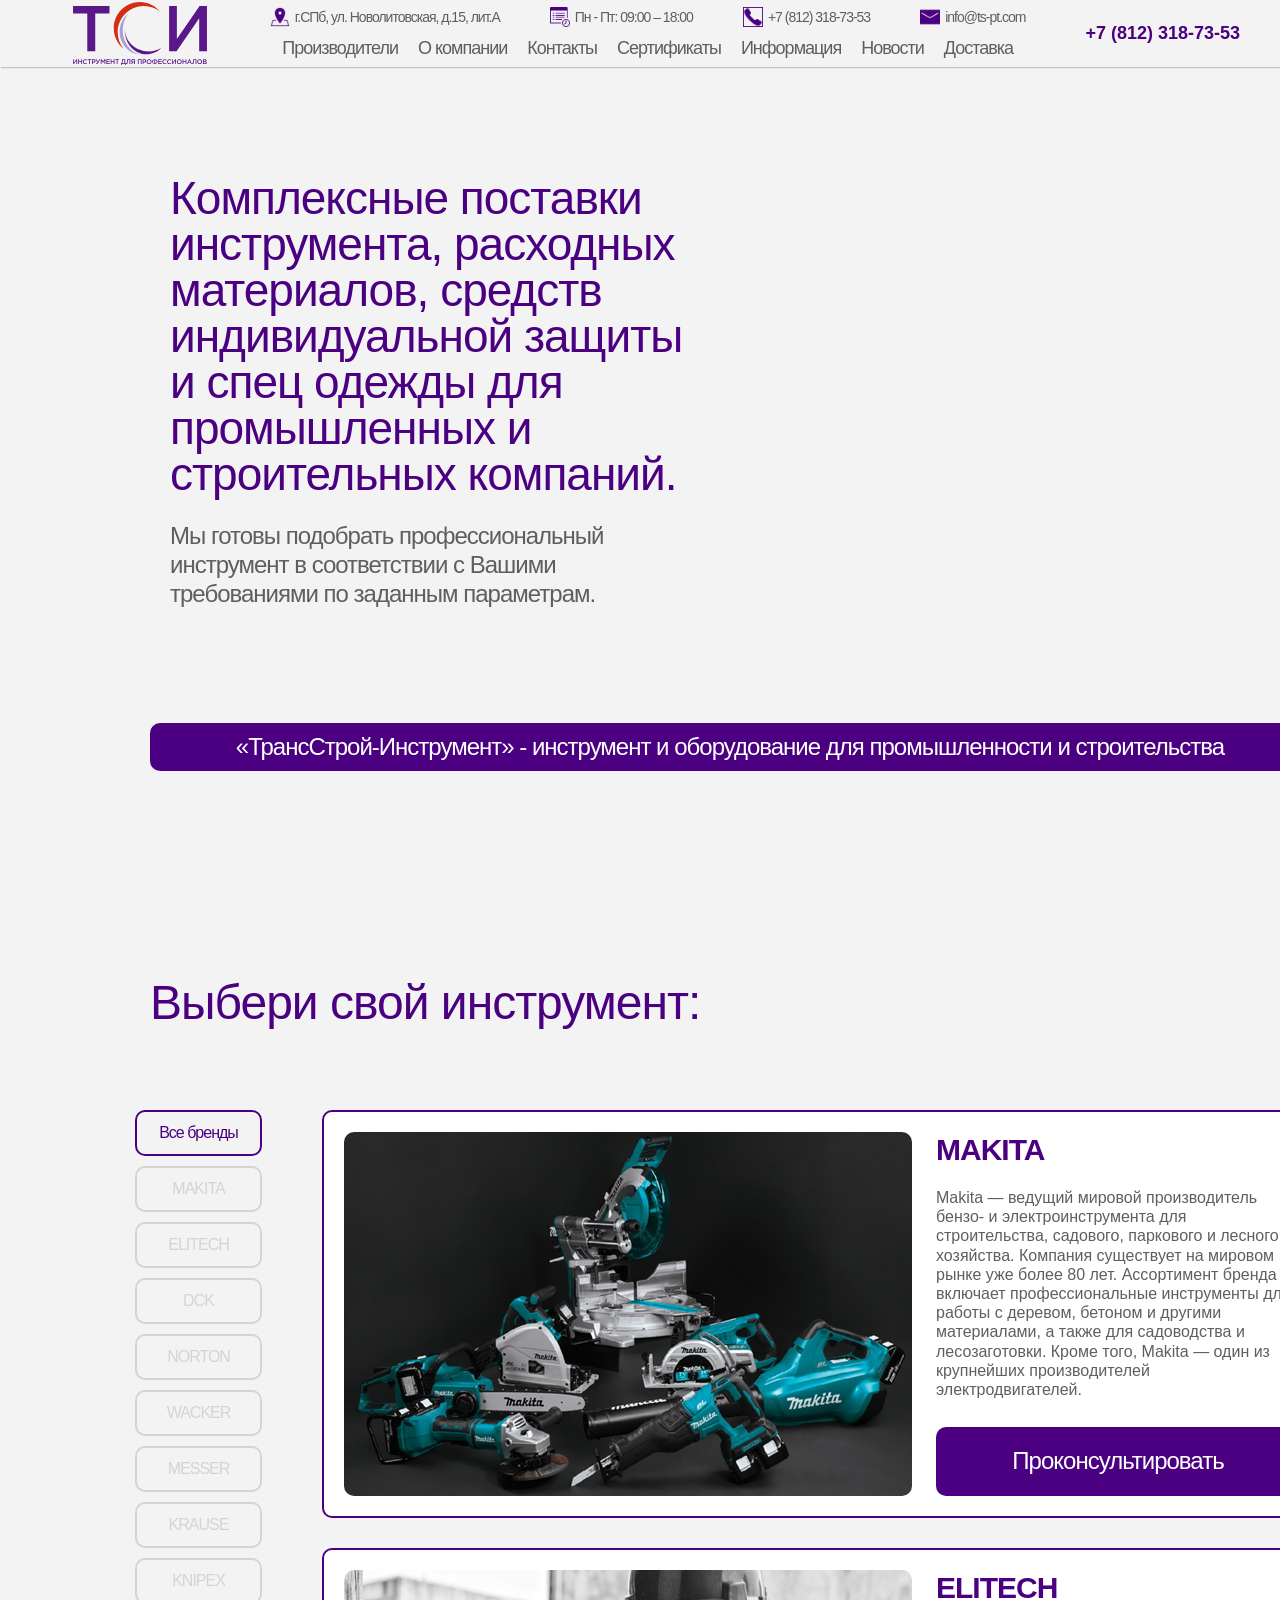
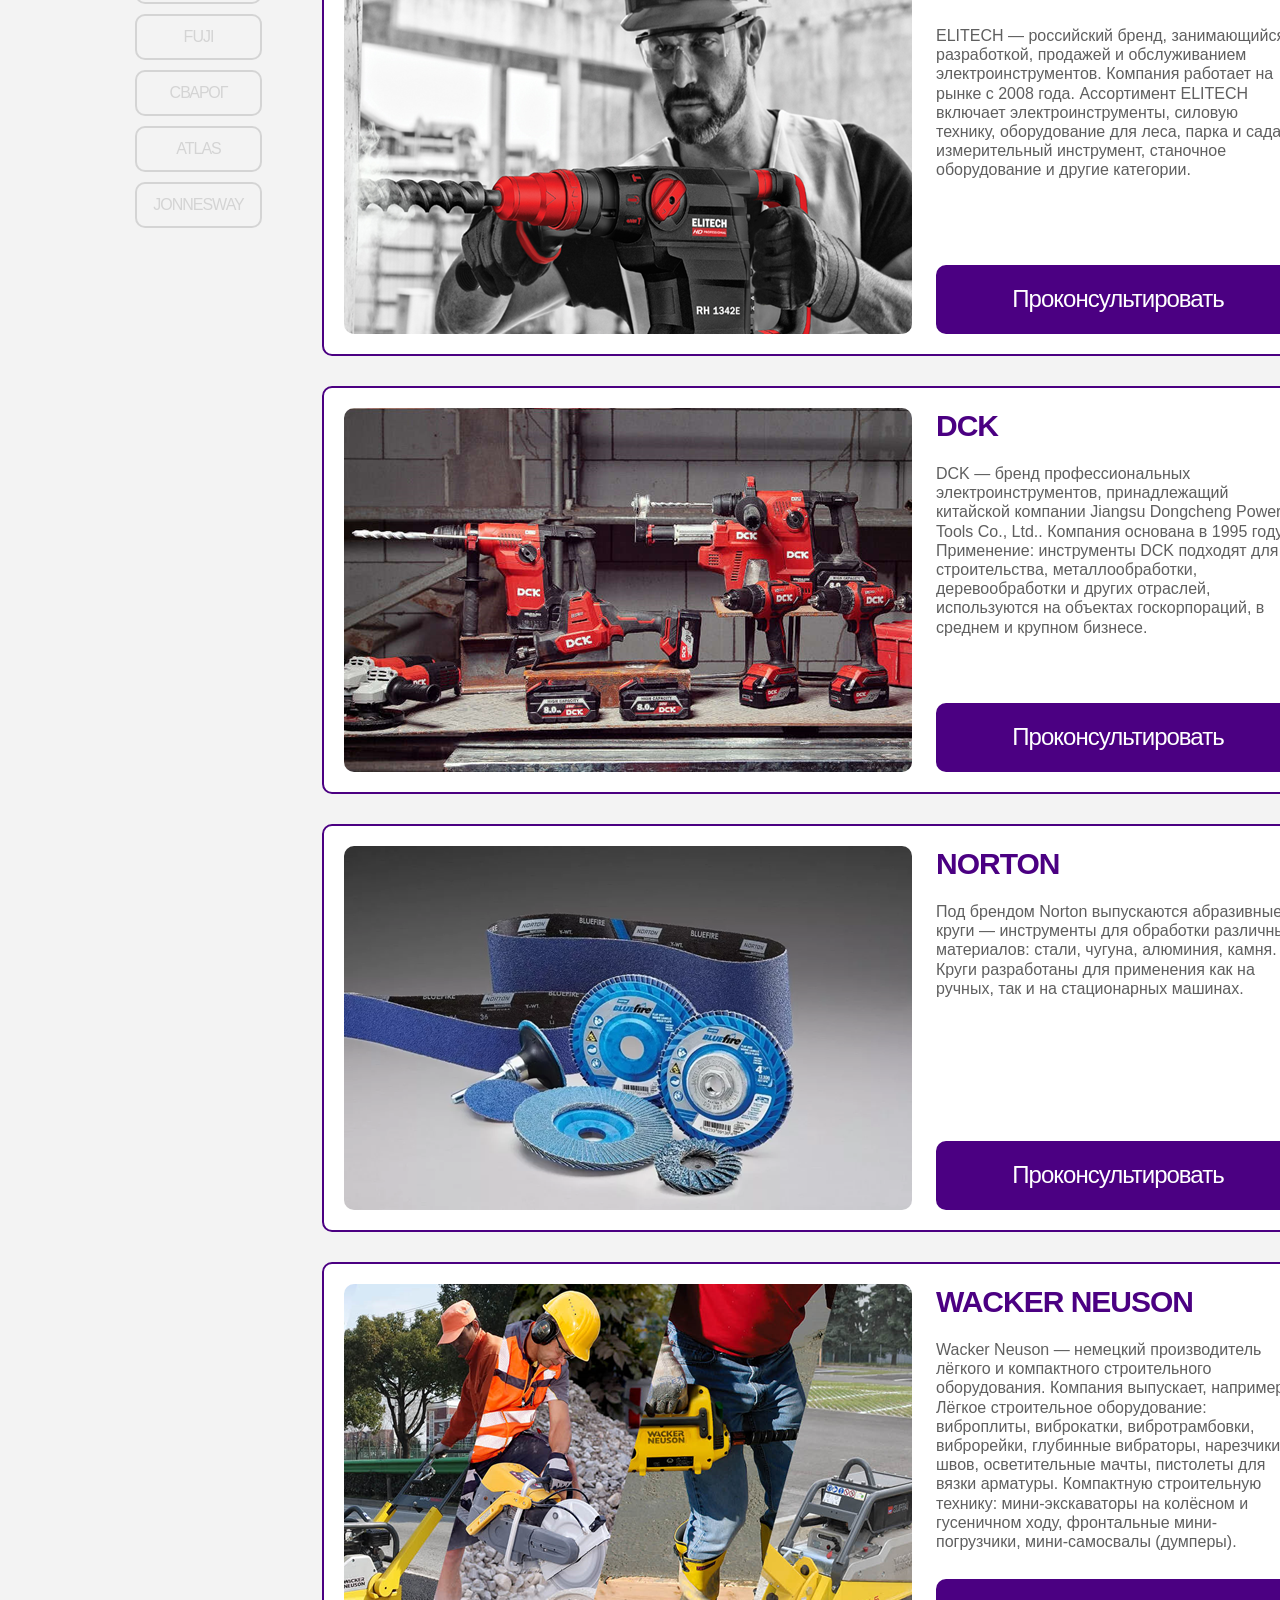
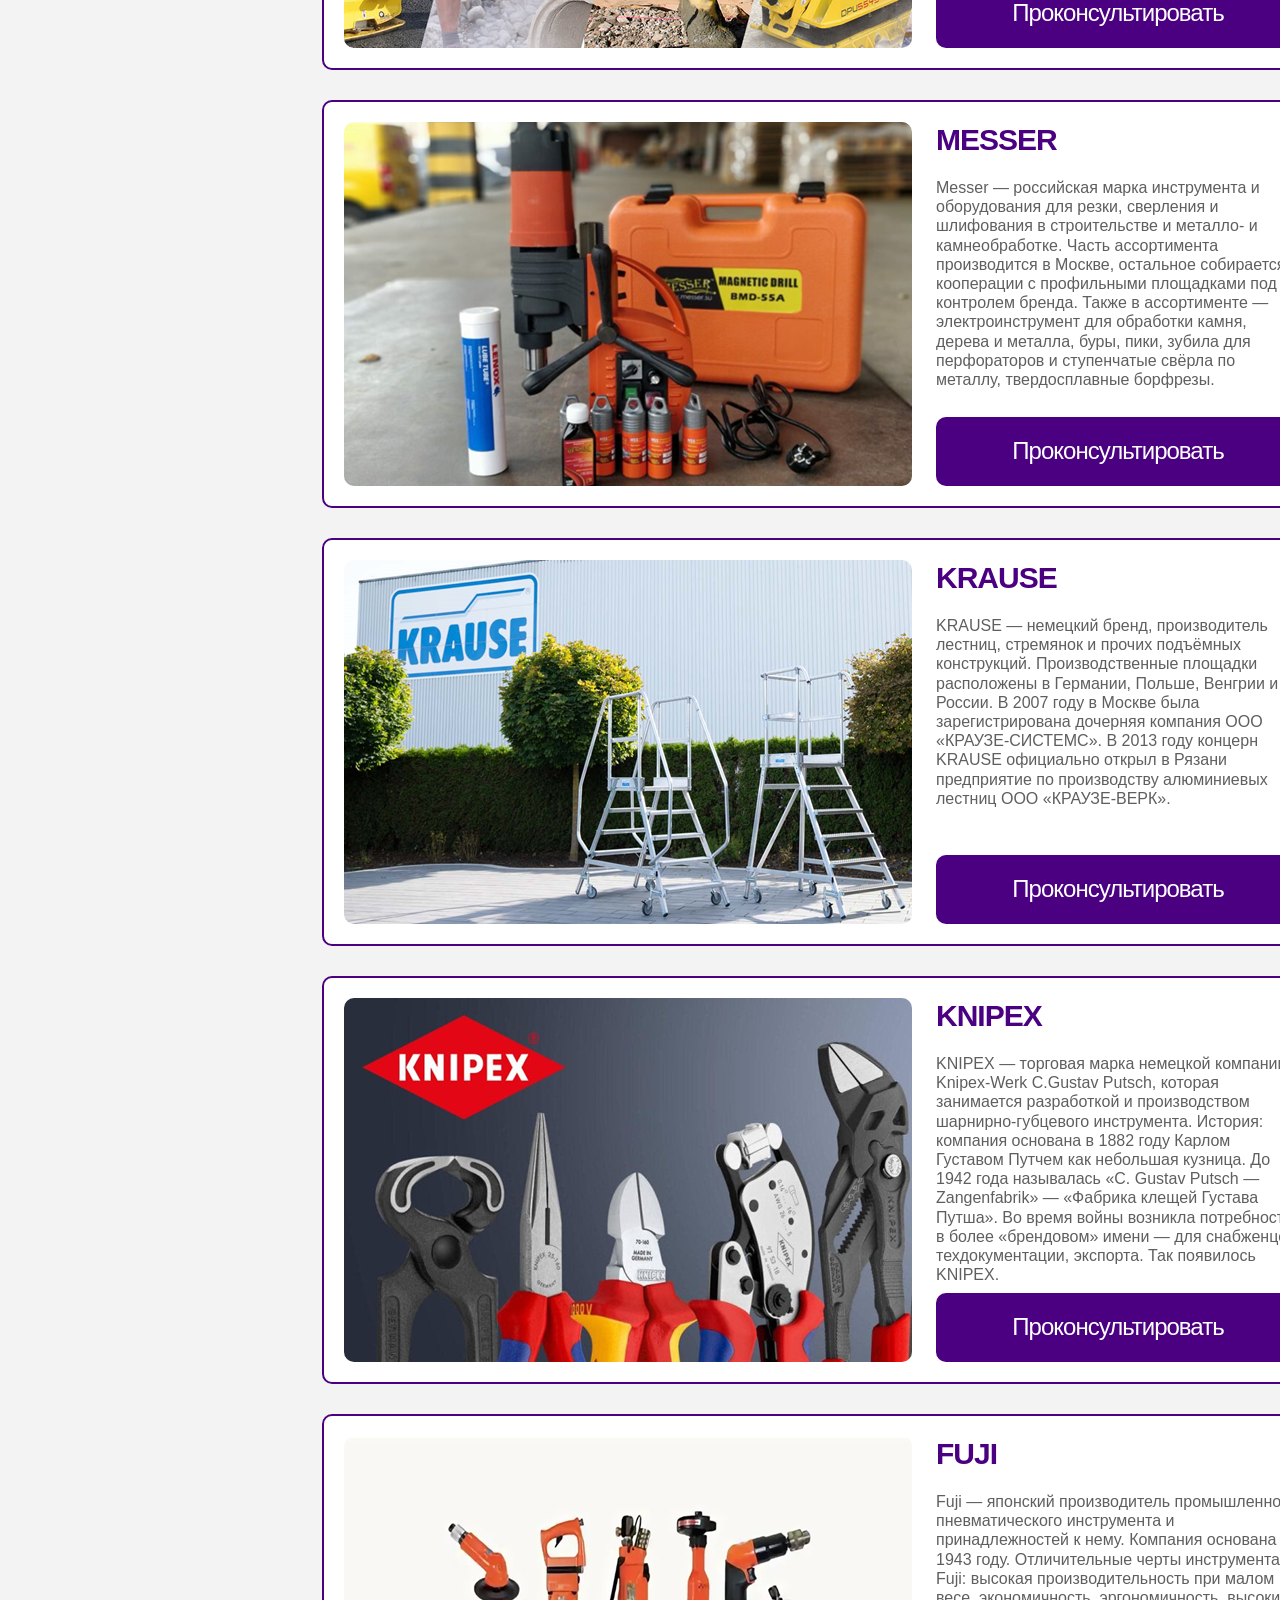
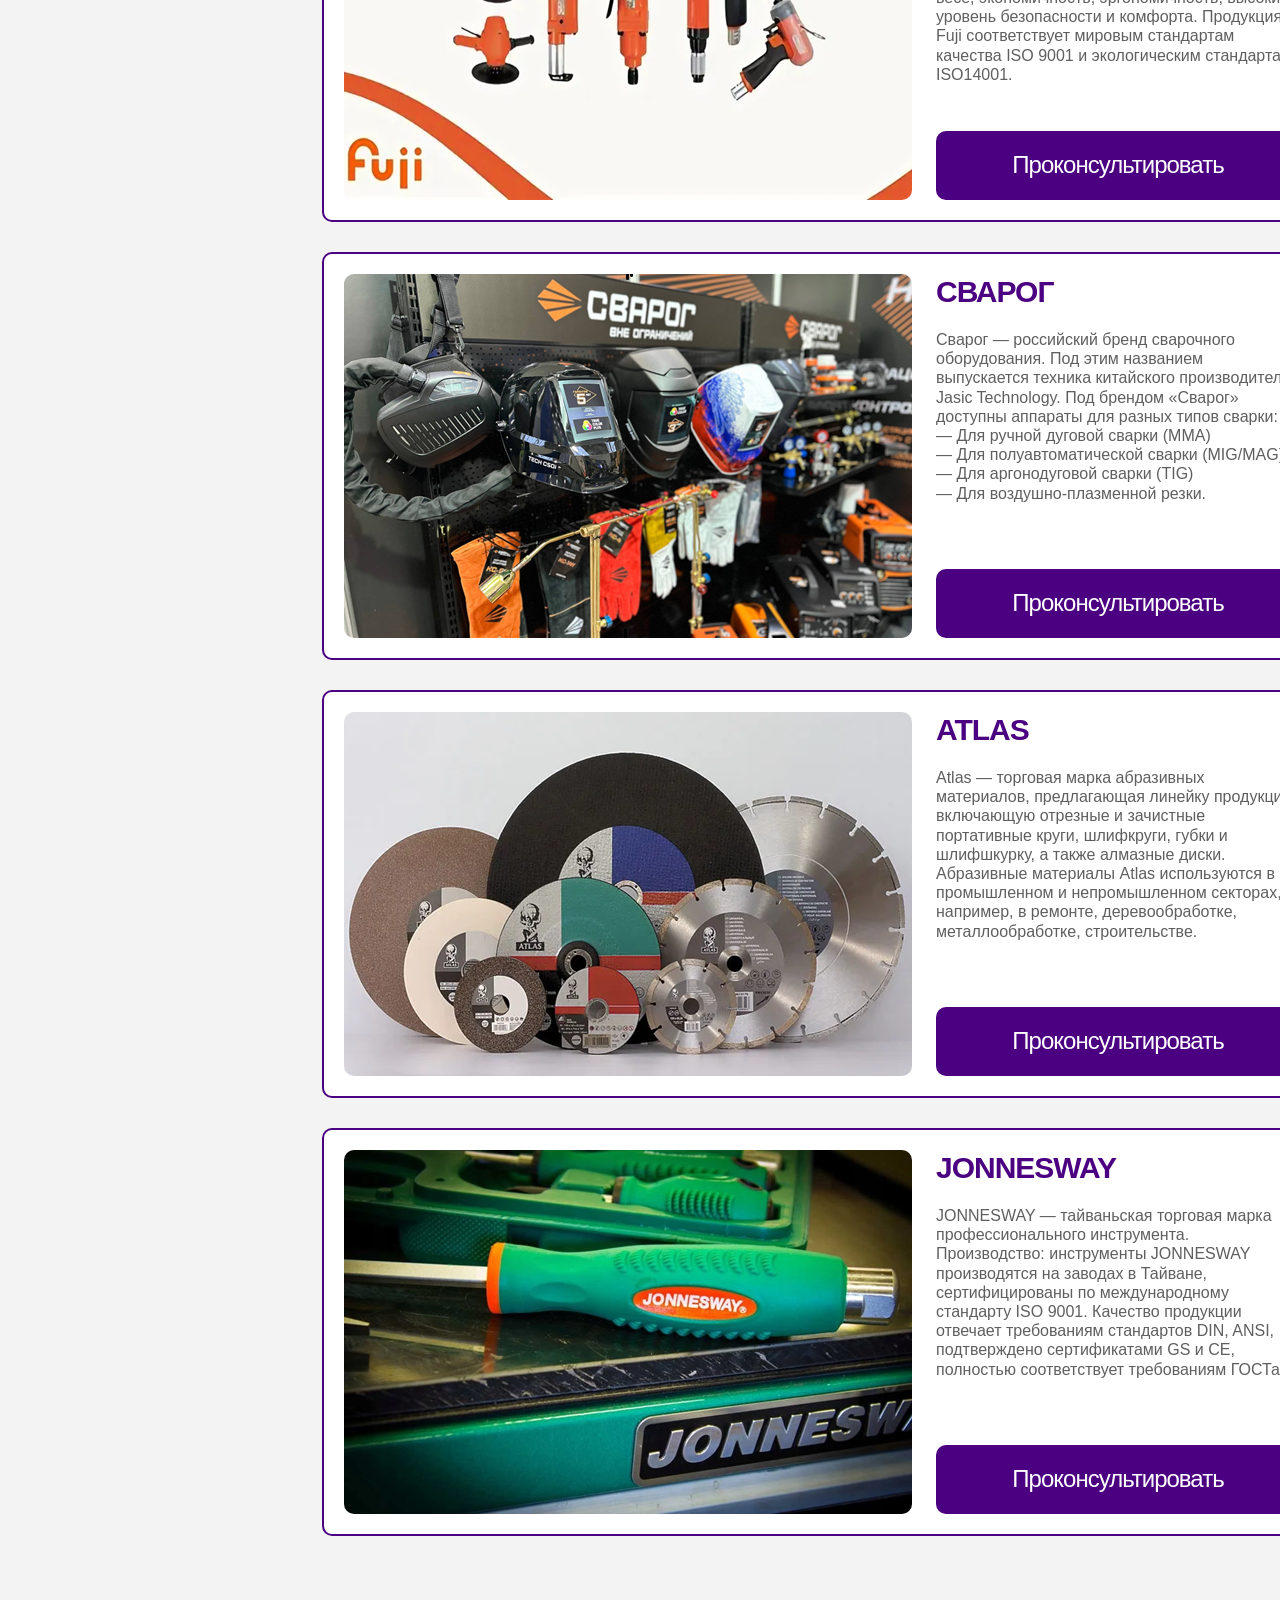
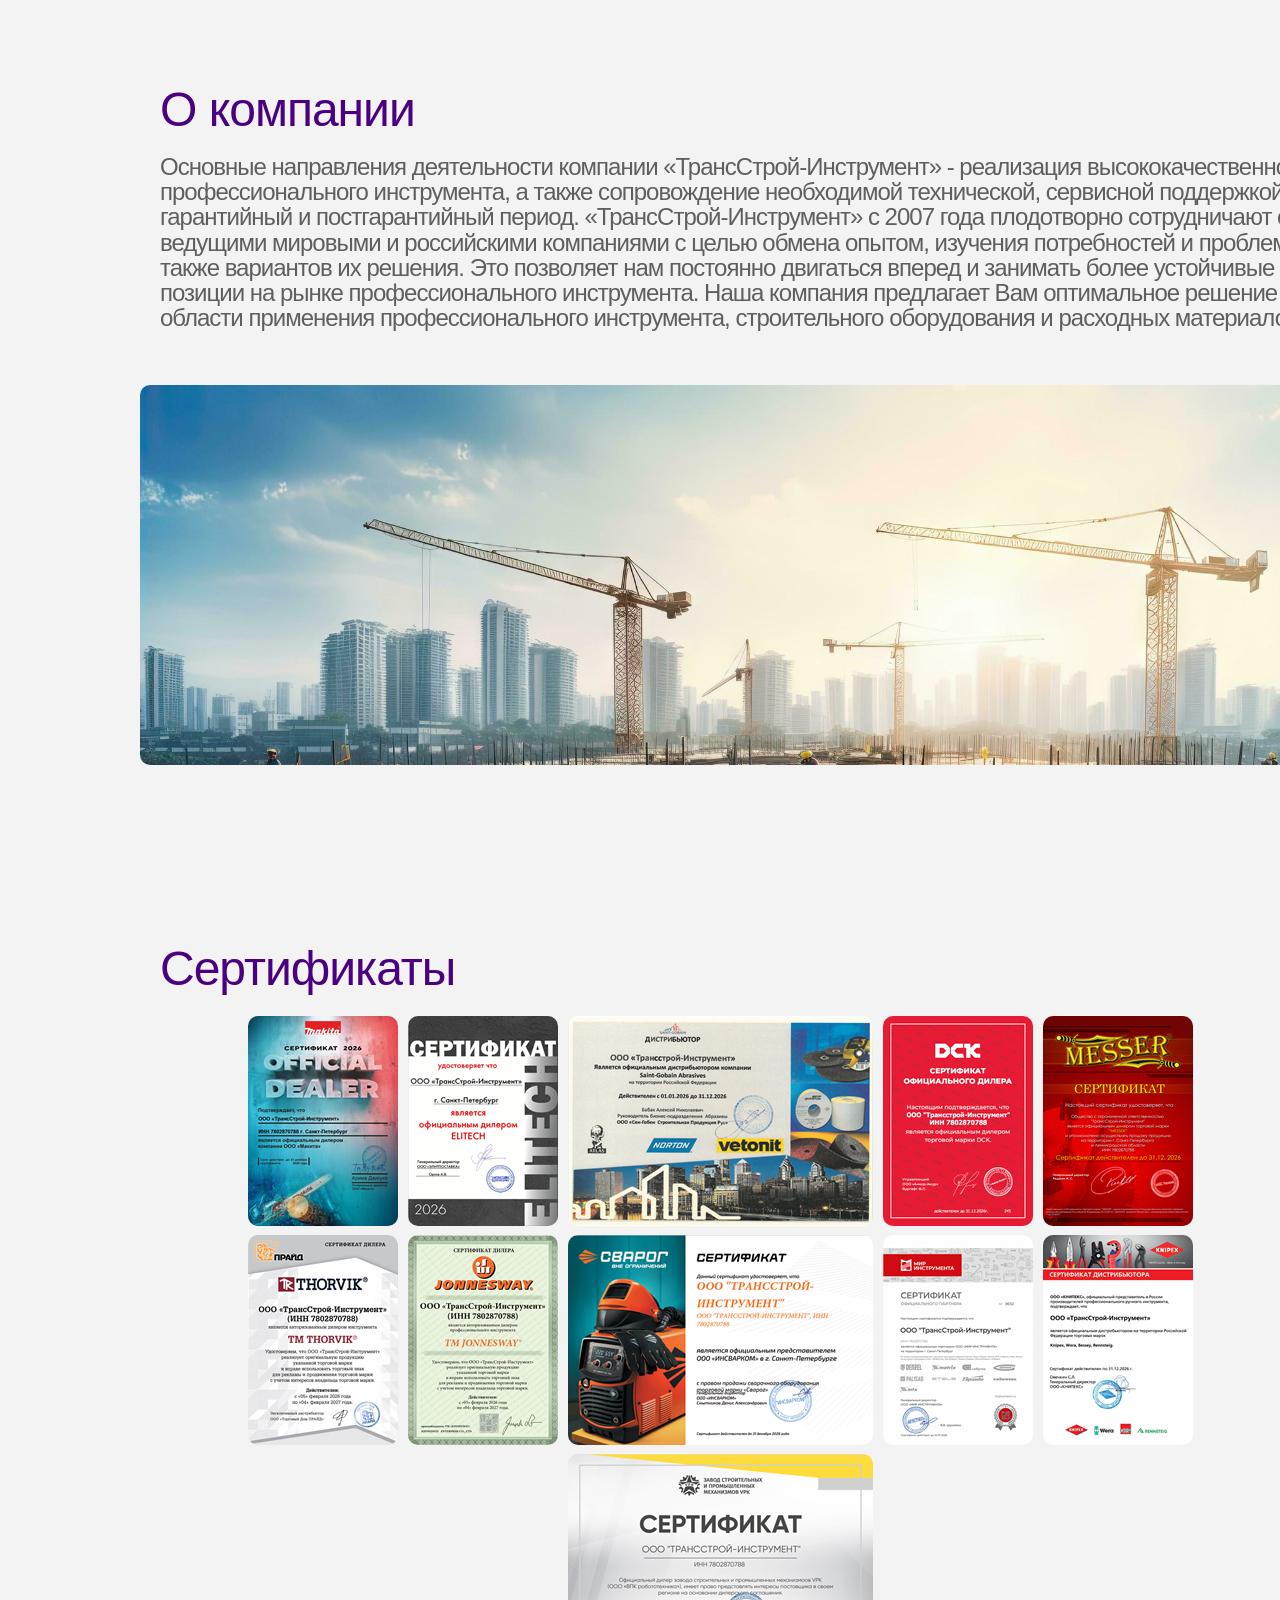
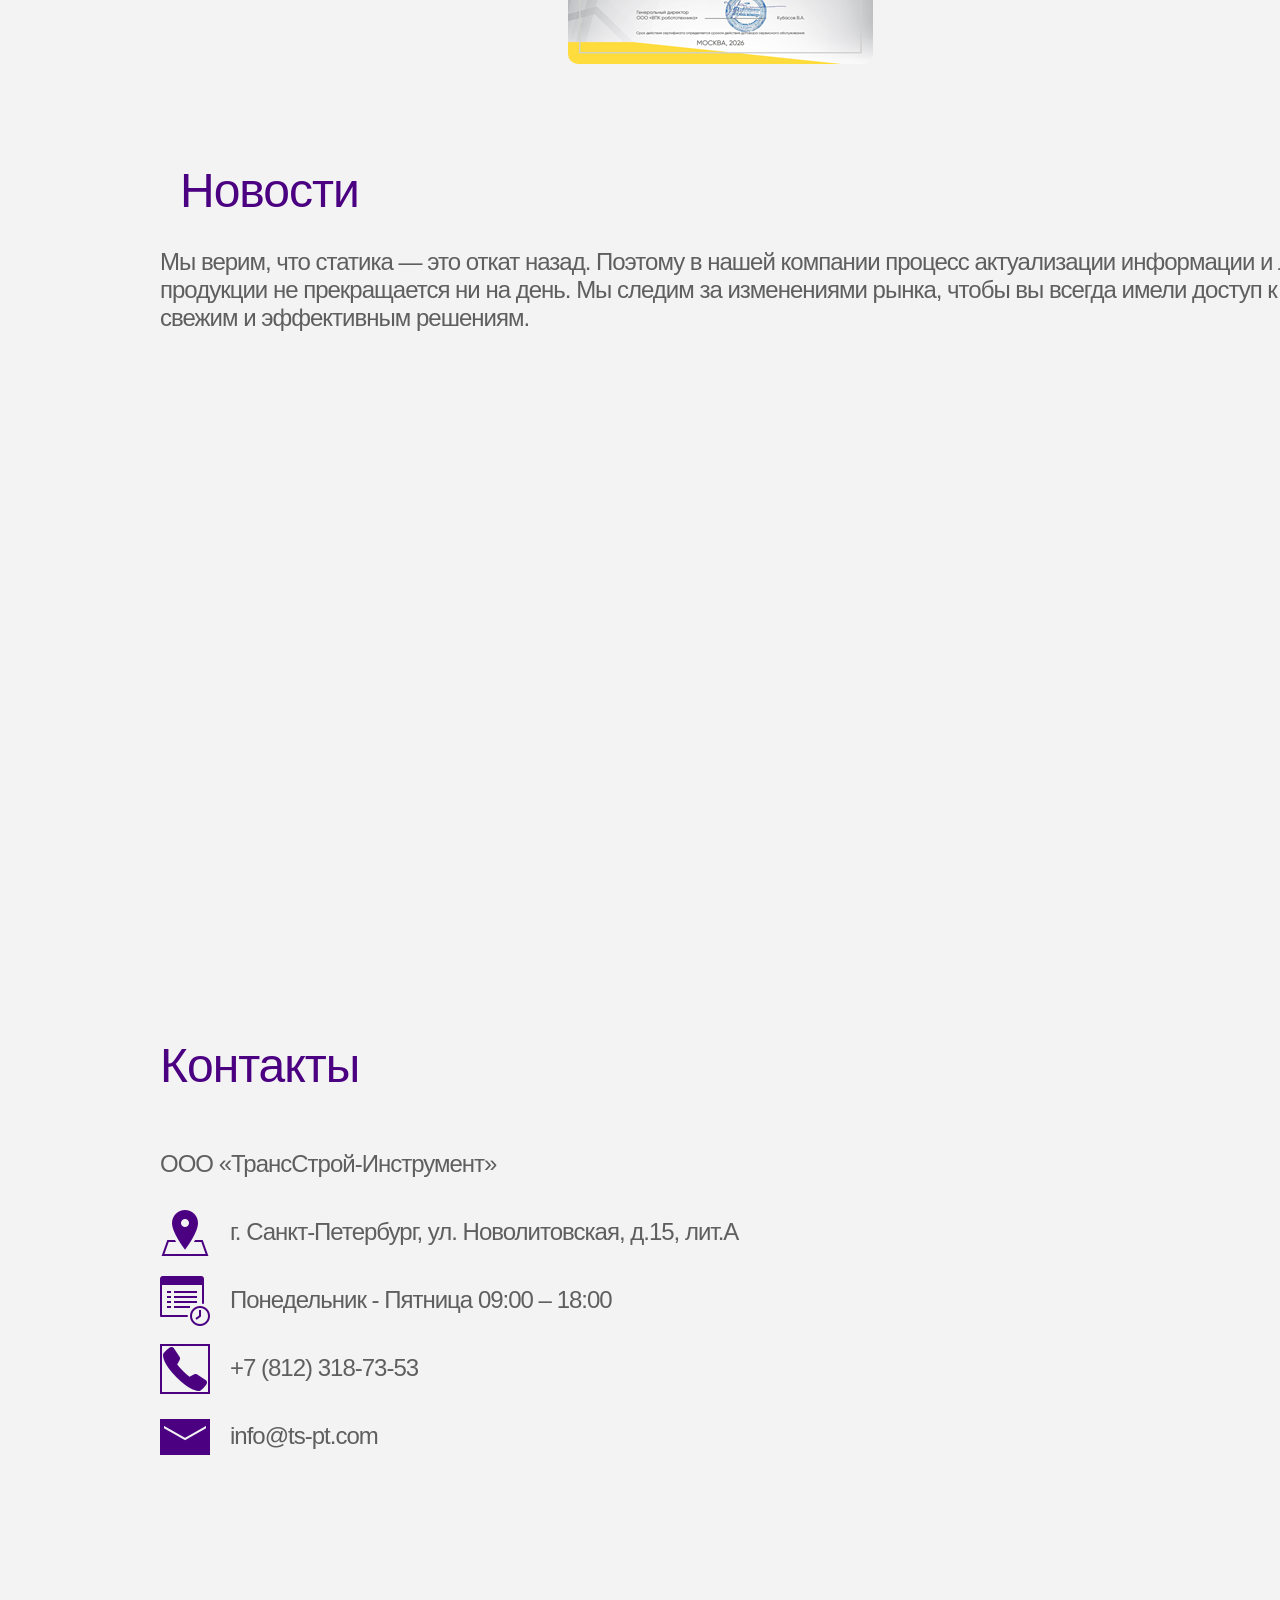
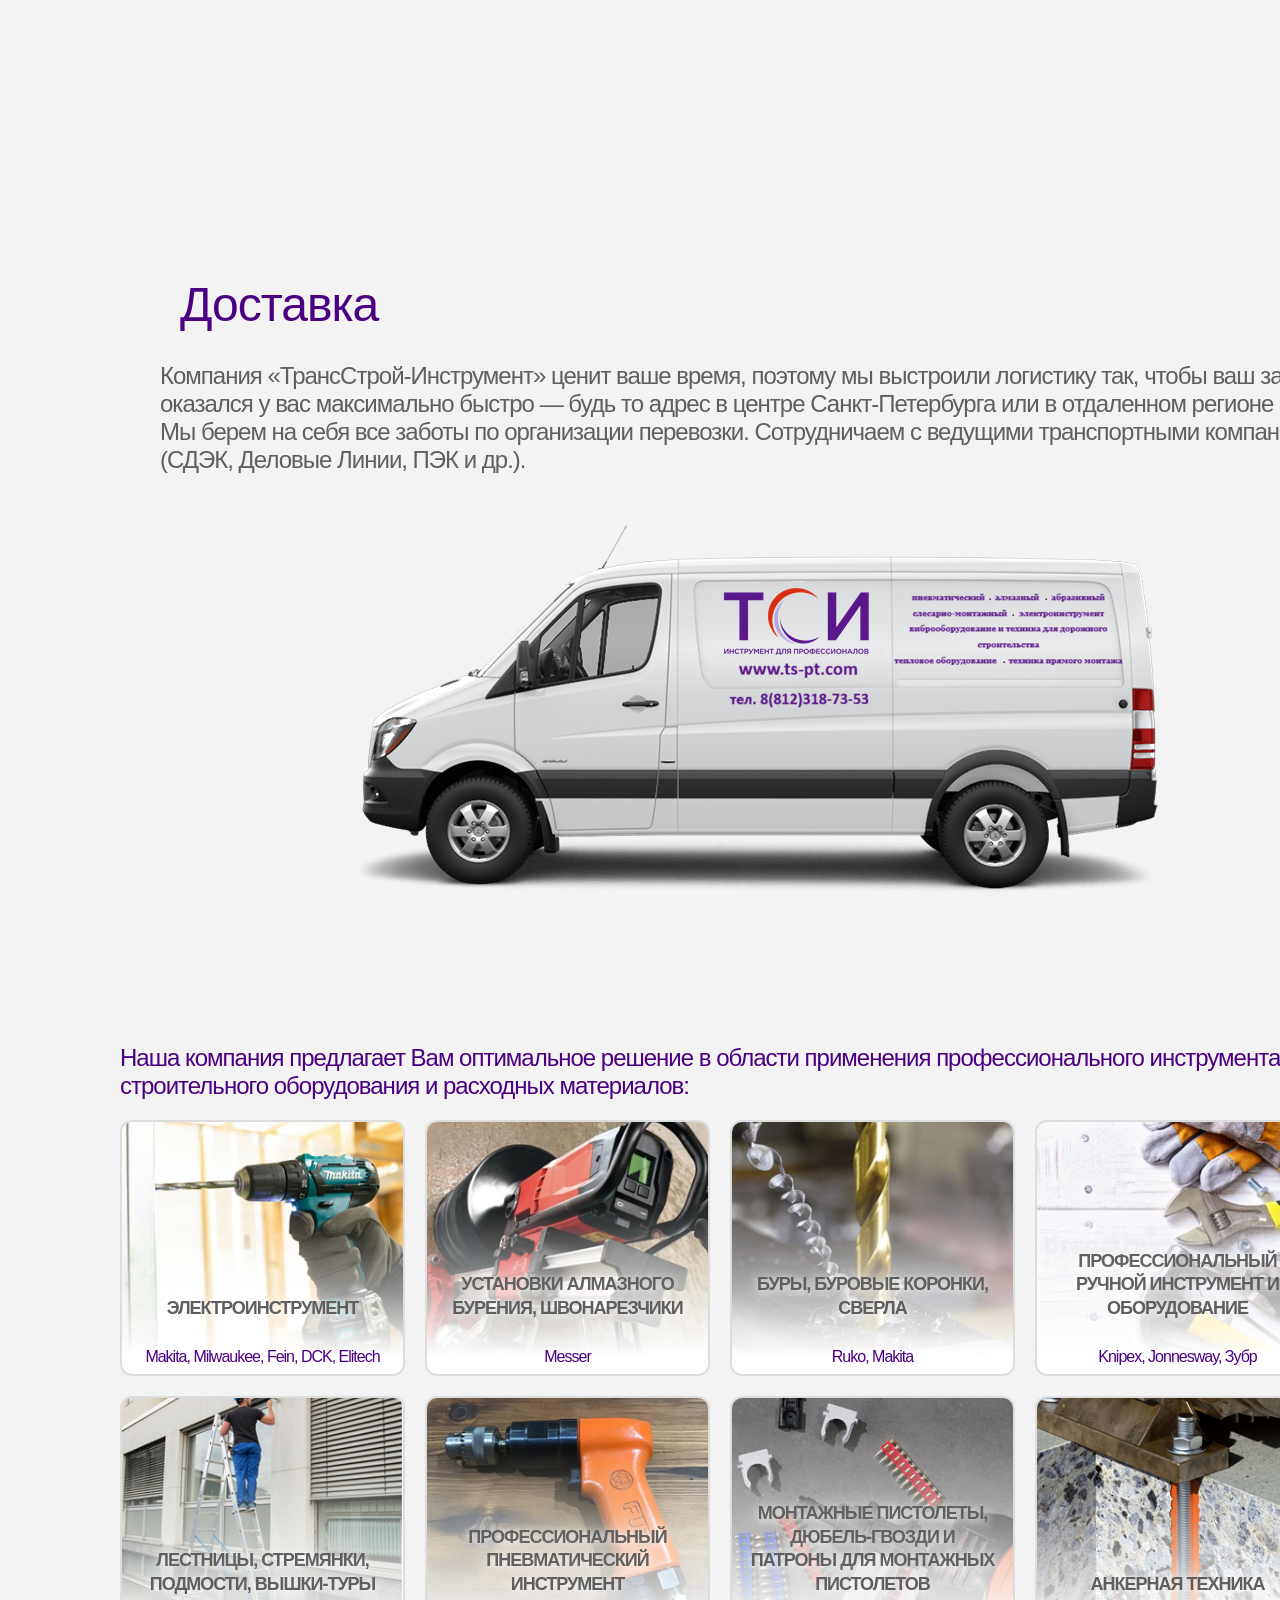
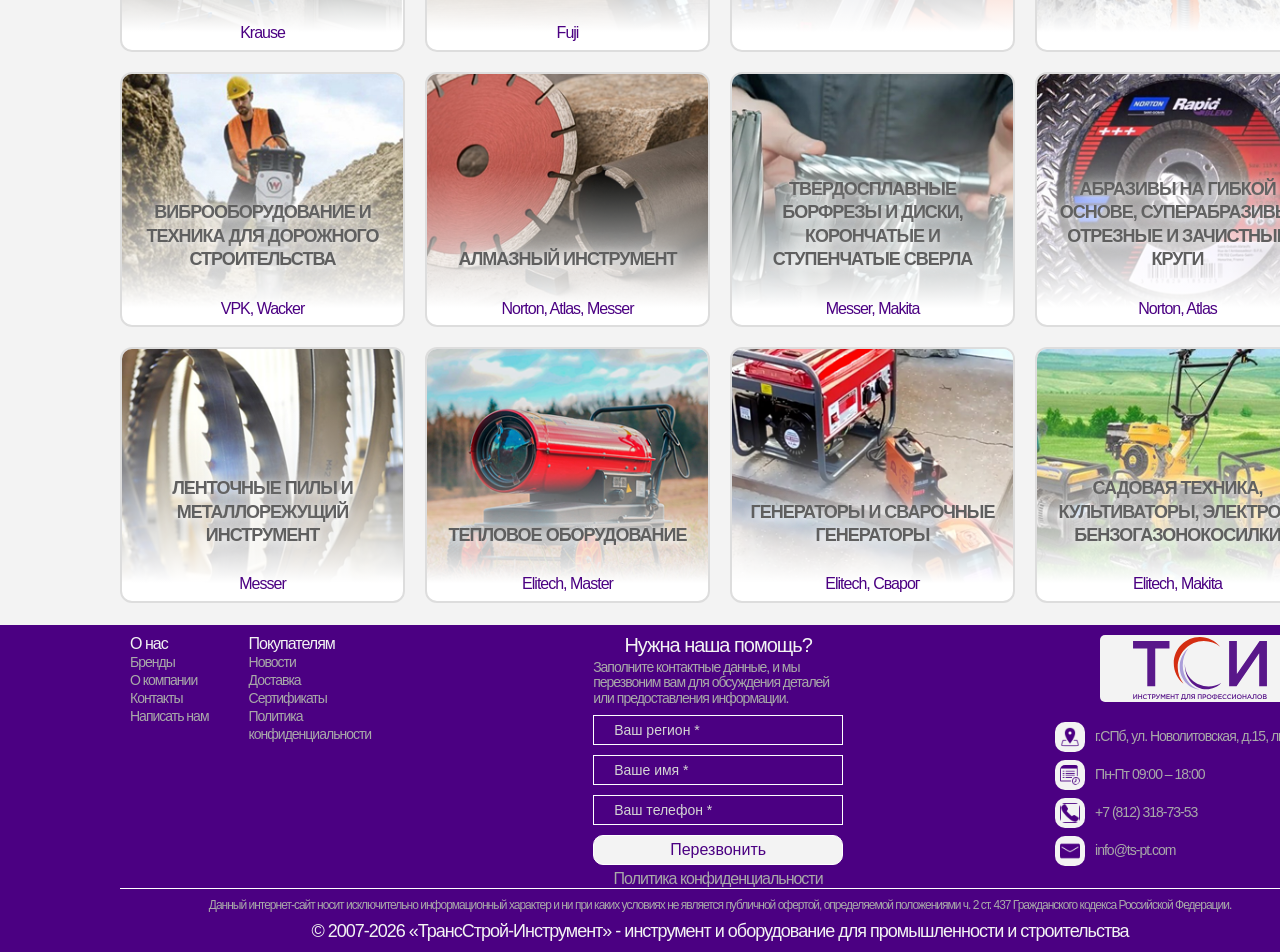
==== index.html @ 2fef7604 "Add files via upload" ====
<!DOCTYPE html>
<html lang="en">

<head>
  <title>ТрансСтрой-Интсрумент</title>
  <meta charset="UTF-8" />
  <meta name="viewport" content="width=device-width" />
  <link rel="stylesheet" href="styles/style.css" />
  <link href="images/tsi-ico.ico" rel="SHORTCUT ICON">

</head>

<body>
  <!-- Header block ------------------------------------------------------------------->
  <header class="header">
    <div class="container">
      <div class="header-logo">
        <a href="#"><img src="images/tsi_logo.svg" alt="Logo" /></a>
      </div>
      <div class="header-midle">
        <div class="header-midle-up">
          <div class="header-icons">
            <img src="icons/icon_adress.png" alt="Adress" class="header-icon" />
            <a href="https://yandex.ru/maps/-/CPQ9rMzo" class="header-mail">
              г.СПб, ул. Новолитовская, д.15, лит.А
            </a>
          </div>
          <div class="header-icons">
            <img src="icons/icon_time2.png" alt="Time" class="header-icon" />
            <p>Пн - Пт: 09:00 – 18:00</p>
          </div>
          <div class="header-icons">
            <img src="icons/icon_phone5.png" alt="Phone" class="header-icon" />
            <p>+7 (812) 318-73-53</p>
          </div>
          <div class="header-icons">
            <img src="icons/icon_mail.png" alt="mail" class="header-icon" />
            <a href="mailto:info@ts-pt.com" class="header-mail">info@ts-pt.com</a>
          </div>
        </div>
        <div class="header-menu">
          <ul>
            <li><a href="#brends">Производители</a></li>
            <li><a href="#about">О компании</a></li>
            <li><a href="#contacts">Контакты</a></li>
            <li><a href="#sertificats">Сертификаты</a></li>
            <li><a href="#galery">Информация</a></li>
            <li><a href="#news">Новости</a></li>
            <li><a href="#dostavka">Доставка</a></li>
          </ul>
        </div>
      </div>
      <div class="header-phone">
        <a href="tel:+78123187353" class="header-phone-text">+7 (812) 318-73-53</a>
      </div>
    </div>
  </header>
  <!-- Main block --------------------------------------------------------------------->
  <main class="main">
    <section class="main-content">
      <div class="container">
        <div class="main-info">
          <h1>Комплексные поставки инструмента, расходных материалов, средств индивидуальной защиты и спец одежды для
            промышленных и строительных компаний.
          </h1>
          <p>
            Мы готовы подобрать профессиональный инструмент в соответствии с Вашими требованиями по заданным параметрам.
          </p>
          <!-- <a href="#order" class="button">Проконсультировать</a> -->
        </div>
        <div class="main-info-smal">
          <p>«ТрансСтрой-Инструмент» - инструмент и оборудование для промышленности и строительства</p>
          <!-- <a href="#order" class="button">Проконсультировать</a> -->
        </div>
        <!--<img src="images/menu-m2.png" alt="Menu" class="main-image" /> -->

        <!--<div class="main-start-block"></div>-->
        <!--<div class="main-start-image"></div>-->
        <div class="pic-ctn">
          <img src="images/makita-main.png" alt="" class="pic">
          <img src="images/norton-main.png" alt="" class="pic">
          <img src="images/dck-main.png" alt="" class="pic">
          <img src="images/burs-main.png" alt="" class="pic">
          <img src="images/messer-main.png" alt="" class="pic">
          <img src="images/krause-main.png" alt="" class="pic">
          <img src="images/knipex-main.png" alt="" class="pic">
        </div>
        <!--carusel end-->
      </div>
    </section>

  </main>
  <!-- Brend sections ----------------------------------------------------------------->
  <section class="brends" id="brends">
    <div class="container">
      <h2>Выбери свой инструмент:</h2>
      <div class="brends-content" id="brends-content">
        <!-- Aside block -->
        <aside class="brends-filter">
          <ul>
            <li class="active">Все бренды</li>
            <li>MAKITA</li>
            <li>ELITECH</li>
            <li>DCK</li>
            <li>NORTON</li>
            <li>WACKER</li>
            <li>MESSER</li>
            <li>KRAUSE</li>
            <li>KNIPEX</li>
            <li>FUJI</li>
            <li>СВАРОГ</li>
            <li>ATLAS</li>
            <li>JONNESWAY</li>
          </ul>
        </aside>
        <!-- конец Aside block -->
        <div class="brends-items">
          <!-- 1 - MAKITA -->
          <article class="brend">
            <img src="images/makita.png" alt="MAKITA" />
            <div class="brend-details">
              <h4>MAKITA</h4>
              <p>
                Makita — ведущий мировой производитель бензо- и электроинструмента для строительства, садового,
                паркового и лесного хозяйства. Компания существует на мировом рынке уже более 80 лет.
                Ассортимент бренда включает профессиональные инструменты для работы с деревом, бетоном и другими
                материалами, а также для садоводства и лесозаготовки. Кроме того, Makita — один из крупнейших
                производителей электродвигателей.
              </p>
              <div class="brend-action">
                <ul>

                </ul>
                <a href="#galery" class="button">Проконсультировать</a>
              </div>
            </div>
          </article>
          <!-- 2 - ELITECH -->
          <article class="brend">
            <img src="images/elitech.png" alt="ELITECH" />
            <div class="brend-details">
              <h4>ELITECH</h4>
              <p>
                ELITECH — российский бренд, занимающийся разработкой, продажей и обслуживанием электроинструментов.
                Компания работает на рынке с 2008 года.
                Ассортимент ELITECH включает электроинструменты, силовую технику, оборудование для леса, парка и сада,
                измерительный инструмент, станочное оборудование и другие категории.
              </p>
              <div class="brend-action">
                <ul>

                </ul>
                <a href="#galery" class="button">Проконсультировать</a>
              </div>
            </div>
          </article>
          <!-- 3 - DCK -->
          <article class="brend">
            <img src="images/dck.png" alt="DCK" />
            <div class="brend-details">
              <h4>DCK</h4>
              <p>
                DCK — бренд профессиональных электроинструментов, принадлежащий китайской компании Jiangsu Dongcheng
                Power Tools Co., Ltd.. Компания основана в 1995 году.
                Применение: инструменты DCK подходят для строительства, металлообработки, деревообработки и других
                отраслей, используются на объектах госкорпораций, в среднем и крупном бизнесе.
              </p>
              <div class="brend-action">
                <ul>

                </ul>
                <a href="#galery" class="button">Проконсультировать</a>
              </div>
            </div>
          </article>
          <!-- 4 - NORTON -->
          <article class="brend">
            <img src="images/norton.png" alt="NORTON" />
            <div class="brend-details">
              <h4>NORTON</h4>
              <p>
                Под брендом Norton выпускаются абразивные круги — инструменты для обработки различных материалов: стали,
                чугуна, алюминия, камня. Круги разработаны для применения как на ручных, так и на стационарных машинах.
              </p>
              <div class="brend-action">
                <ul>

                </ul>
                <a href="#galery" class="button">Проконсультировать</a>
              </div>
            </div>
          </article>
          <!-- 5 - WACKER -->
          <article class="brend">
            <img src="images/wacker.png" alt="WACKER" />
            <div class="brend-details">
              <h4>WACKER NEUSON</h4>
              <p>
                Wacker Neuson — немецкий производитель лёгкого и компактного строительного оборудования. Компания
                выпускает, например:
                Лёгкое строительное оборудование: виброплиты, виброкатки, вибротрамбовки, виброрейки, глубинные
                вибраторы, нарезчики швов, осветительные мачты, пистолеты для вязки арматуры.
                Компактную строительную технику: мини-экскаваторы на колёсном и гусеничном ходу, фронтальные
                мини-погрузчики, мини-самосвалы (думперы).
              </p>
              <div class="brend-action">
                <ul>

                </ul>
                <a href="#galery" class="button">Проконсультировать</a>
              </div>
            </div>
          </article>
          <!-- 6 - MESSER -->
          <article class="brend">
            <img src="images/messer.png" alt="MESSER" />
            <div class="brend-details">
              <h4>MESSER</h4>
              <p>
                Messer — российская марка инструмента и оборудования для резки, сверления и шлифования в строительстве и
                металло- и камнеобработке.
                Часть ассортимента производится в Москве, остальное собирается в кооперации с профильными площадками под
                контролем бренда.
                Также в ассортименте — электроинструмент для обработки камня, дерева и металла, буры, пики, зубила для
                перфораторов и ступенчатые свёрла по металлу, твердосплавные борфрезы.

              </p>
              <div class="brend-action">
                <ul>

                </ul>
                <a href="#galery" class="button">Проконсультировать</a>
              </div>
            </div>
          </article>
          <!-- 7 - KRAUSE -->
          <article class="brend">
            <img src="images/krause.png" alt="KRAUSE" />
            <div class="brend-details">
              <h4>KRAUSE</h4>
              <p>
                KRAUSE — немецкий бренд, производитель лестниц, стремянок и прочих подъёмных конструкций.
                Производственные площадки расположены в Германии, Польше, Венгрии и России. В 2007 году в Москве была
                зарегистрирована дочерняя компания ООО «КРАУЗЕ-СИСТЕМС». В 2013 году концерн KRAUSE официально открыл в
                Рязани предприятие по производству алюминиевых лестниц ООО «КРАУЗЕ-ВЕРК».
              </p>
              <div class="brend-action">
                <ul>

                </ul>
                <a href="#galery" class="button">Проконсультировать</a>
              </div>
            </div>
          </article>
          <!-- 8 - KNIPEX -->
          <article class="brend">
            <img src="images/knipex.png" alt="KNIPEX" />
            <div class="brend-details">
              <h4>KNIPEX</h4>
              <p>
                KNIPEX — торговая марка немецкой компании Knipex-Werk C.Gustav Putsch, которая занимается разработкой и
                производством шарнирно-губцевого инструмента.
                История: компания основана в 1882 году Карлом Густавом Путчем как небольшая кузница. До 1942 года
                называлась «C. Gustav Putsch — Zangenfabrik» — «Фабрика клещей Густава Путша». Во время войны возникла
                потребность в более «брендовом» имени — для снабженцев, техдокументации, экспорта. Так появилось KNIPEX.
              </p>
              <div class="brend-action">
                <ul>

                </ul>
                <a href="#galery" class="button">Проконсультировать</a>
              </div>
            </div>
          </article>
          <!-- 9 - FUJI -->
          <article class="brend">
            <img src="images/fuji.png" alt="FUJI" />
            <div class="brend-details">
              <h4>FUJI</h4>
              <p>
                Fuji — японский производитель промышленного пневматического инструмента и принадлежностей к нему.
                Компания основана в 1943 году.
                Отличительные черты инструмента Fuji: высокая производительность при малом весе, экономичность,
                эргономичность, высокий уровень безопасности и комфорта.
                Продукция Fuji соответствует мировым стандартам качества ISO 9001 и экологическим стандартам ISO14001.
              </p>
              <div class="brend-action">
                <ul>

                </ul>
                <a href="#galery" class="button">Проконсультировать</a>
              </div>
            </div>
          </article>
          <!-- 10 - СВАРОГ -->
          <article class="brend">
            <img src="images/svarog.png" alt="СВАРОГ" />
            <div class="brend-details">
              <h4>СВАРОГ</h4>
              <p>
                Сварог — российский бренд сварочного оборудования. Под этим названием выпускается техника китайского
                производителя Jasic Technology.
                Под брендом «Сварог» доступны аппараты для разных типов сварки: <br>— Для ручной дуговой сварки (MMA)
                <br>— Для полуавтоматической сварки (MIG/MAG) <br>—
                Для аргонодуговой сварки (TIG) <br>— Для воздушно-плазменной резки.
              </p>
              <div class="brend-action">
                <ul>

                </ul>
                <a href="#galery" class="button">Проконсультировать</a>
              </div>
            </div>
          </article>
          <!-- 11 - ATLAS -->
          <article class="brend">
            <img src="images/atlas.png" alt="ATLAS" />
            <div class="brend-details">
              <h4>ATLAS</h4>
              <p>
                Atlas — торговая марка абразивных материалов, предлагающая линейку продукции, включающую отрезные и
                зачистные портативные круги, шлифкруги, губки и шлифшкурку, а также алмазные диски. Абразивные материалы
                Atlas используются в промышленном и непромышленном секторах, например, в ремонте, деревообработке,
                металлообработке, строительстве.
              </p>
              <div class="brend-action">
                <ul>

                </ul>
                <a href="#galery" class="button">Проконсультировать</a>
              </div>
            </div>
          </article>
          <!-- 12 - JONNESWAY -->
          <article class="brend">
            <img src="images/jonnesway.png" alt="JONNESWAY" />
            <div class="brend-details">
              <h4>JONNESWAY</h4>
              <p>
                JONNESWAY — тайваньская торговая марка профессионального инструмента. Производство: инструменты
                JONNESWAY производятся на заводах в Тайване, сертифицированы по международному стандарту ISO 9001.
                Качество продукции отвечает требованиям стандартов DIN, ANSI, подтверждено сертификатами GS и CE,
                полностью соответствует требованиям ГОСТа.
              </p>
              <div class="brend-action">
                <ul>

                </ul>
                <a href="#galery" class="button">Проконсультировать</a>
              </div>
            </div>
          </article>
          <!-- конец блока с 12-ю  -->
        </div>
      </div>
    </div>
  </section>
  <!-- About2 sections ----------------------------------------------------------------->
  <section class="about-up" id="about">
    <div class="container">

      <form>
        <h3>О компании
        </h3>
        <p>
          Основные направления деятельности компании «ТрансСтрой-Инструмент» - реализация высококачественного
          профессионального инструмента, а также сопровождение необходимой технической, сервисной поддержкой в
          гарантийный и постгарантийный период.
          «ТрансСтрой-Инструмент» с 2007 года плодотворно сотрудничают с ведущими мировыми и российскими компаниями с
          целью обмена опытом, изучения потребностей и проблем, а также вариантов их решения. Это позволяет нам
          постоянно двигаться вперед и занимать более устойчивые позиции на рынке профессионального инструмента.
          Наша компания предлагает Вам оптимальное решение в области применения профессионального инструмента,
          строительного оборудования и расходных материалов.
        </p>
      </form>
      <div class="about-down">
        <!--<h1>Компания "ТрансСтрой-Инструмент"</h1>-->
        <div class="content-slider-about">
          <div class="slider-about">
            <div class="mask-about">
              <ul>
                <li class="anim1">
                  <div class="quote">Комплексный подход:</div>
                  <div class="source">- От поставки до обслуживания — мы берем на себя все заботы.</div>
                </li>
                <li class="anim2">
                  <div class="quote">Универсальность:</div>
                  <div class="source">- Мы предлагаем решения для всех отраслей промышленности.</div>
                </li>
                <li class="anim3">
                  <div class="quote">Надежность:</div>
                  <div class="source">- Гарантируем качество оборудования.</div>
                </li>
                <li class="anim4">
                  <div class="quote">Партнерство:</div>
                  <div class="source">- Мы становимся вашим надежным партнером, помогая развивать бизнес.</div>
                </li>
                <li class="anim5">
                  <div class="quote">Баланс интересов:</div>
                  <div class="source">- Применяем взвешенный подход в работе с партнерами, внутренних процессах, а также
                    в вопросах
                    ценообразования и потребления ресурсов.</div>
                </li>
                <li class="anim6">
                  <div class="quote">Широкий ассортимент:</div>
                  <div class="source">- Для Вас более 10 000 наименований продукции.</div>
                </li>
              </ul>
            </div>
          </div>
        </div>
      </div>



    </div>
  </section>

  <!-- Sertifikaty sections ----------------------------------------------------------->
  <section class="sertificats" id="sertificats">
    <div class="container">
      <h2>Сертификаты</h2>
      <div>
        <ul>
          <li>
            <a href="data/makita.png">
              <img src="data/makita-sm.png" class="sertificats-img" alt="Сертификат" />
            </a>
          </li>
          <li>
            <a href="data/elitech.png">
              <img src="data/elitech-sm.png" class="sertificats-img" alt="Сертификат" />
            </a>
          </li>
          <li>
            <a href="data/norton.png">
              <img src="data/norton-sm.png" class="sertificats-img" alt="Сертификат" />
            </a>
          </li>
          <li>
            <a href="data/dck.png">
              <img src="data/dck-sm.png" class="sertificats-img" alt="Сертификат" />
            </a>
          </li>
          <li>
            <a href="data/messer.png">
              <img src="data/messer-sm.png" class="sertificats-img" alt="Сертификат" />
            </a>
          </li>
          <li><a href="data/thorvik.png">
              <img src="data/thorvik-sm.png" class="sertificats-img" alt="Сертификат" />
            </a>
          </li>
          <!--</ul> <ul> -->
          <li>
            <a href="data/jonnesway.png">
              <img src="data/jonnesway-sm.png" class="sertificats-img" alt="Сертификат" />
            </a>
          </li>
          <li>
            <a href="data/svarog.png">
              <img src="data/svarog-sm.png" class="sertificats-img" alt="Сертификат" />
            </a>
          </li>
          <li>
            <a href="data/matrix.png">
              <img src="data/matrix-sm.png" class="sertificats-img" alt="Сертификат" />
            </a>
          </li>
          <li>
            <a href="data/knipex.png">
              <img src="data/knipex-sm.png" class="sertificats-img" alt="Сертификат" />
            </a>
          </li>
          <li>
            <a href="data/vpk.png">
              <img src="data/vpk-sm.png" class="sertificats-img" alt="Сертификат" />
            </a>
          </li>

        </ul>
      </div>
    </div>
  </section>

  <!-------------- news ----------------------------------------------------------->
  <section class="news" id="news">
    <div class="container">
      <div class="news-up">
        <h2>Новости</h2>
      </div>
      <div class="news-midl">
        <h1>Мы верим, что статика — это откат назад. Поэтому в нашей компании процесс актуализации информации и линеек
          продукции не прекращается ни на день. Мы следим за изменениями рынка, чтобы вы всегда имели доступ к самым
          свежим и эффективным решениям.</h1>
      </div>

      <div class="slideshow">
        <div class="slideshow-item">
          <img src="./news/felisatti.png" alt="">
          <div class="slideshow-item-text">
            <h5>Felisatti</h5>
            <p>Профессиональный электроинструмент с итальянскими корнями.</p>
          </div>
        </div>
        <div class="slideshow-item">
          <img src="./news/makita-DTW1004.png" alt="">
          <div class="slideshow-item-text">
            <h5>Makita</h5>
            <p>НОВИНКА - аккумуляторный ударный гайковерт 1/2" DTW1004 с крутящим моментом 1050 Нм.</p>
          </div>
        </div>
        <div class="slideshow-item">
          <img src="./news/makita-FN001G.png" alt="">
          <div class="slideshow-item-text">
            <h5>Makita</h5>
            <p>НОВИНКА - Аккумуляторный гвоздезабиватель FN001G для работ с твердой древесиной.</p>
          </div>
        </div>
        <div class="slideshow-item">
          <img src="./news/makita-PV301D.png" alt="">
          <div class="slideshow-item-text">
            <h5>Makita</h5>
            <p>НОВИНКА - Аккумуляторная полировально-шлифовальная машина PV301D, 50/80 мм.</p>
          </div>
        </div>
      </div>
    </div>
  </section>


  <!-- Contacts section --------------------------------------------------------------->
  <section class="contacts" id="contacts">
    <div class="container">
      <div class="contacts-info">
        <h1>
          Контакты
        </h1>
        <p>ООО «ТрансСтрой-Инструмент»</p>
        <div class="icons">
          <img src="icons/icon_adress.png" alt="Adress" class="icon" />
          <a href="https://yandex.ru/maps/-/CPQ9rMzo" class="contacts_mail">
            г. Санкт-Петербург, ул. Новолитовская, д.15, лит.А
          </a>
        </div>
        <div class="icons">
          <img src="icons/icon_time2.png" alt="Time" class="icon" />
          <p>Понедельник - Пятница 09:00 – 18:00</p>
        </div>
        <div class="icons">
          <img src="icons/icon_phone5.png" alt="Phone" class="icon" />
          <p>+7 (812) 318-73-53</p>
        </div>
        <div class="icons">
          <img src="icons/icon_mail.png" alt="mail" class="icon" />
          <a href="mailto:info@ts-pt.com" class="contacts_mail">info@ts-pt.com</a>
        </div>

      </div>
      <div class="iframe-yandex">
        <iframe
          src="https://yandex.ru/map-widget/v1/?um=constructor%3A98dc442334079872039d620114adff1d32a5451a4d680daacf69f5c73abf43a1&amp;source=constructor"
          width="500" height="500"></iframe>
      </div>
    </div>
  </section>

  <!-------------- Dostavka ----------------------------------------------------------->
  <section class="dostavka" id="dostavka">
    <div class="container">
      <div class="news-up">
        <h2>Доставка</h2>
      </div>
      <div class="news-midl">
        <h1>Компания «ТрансСтрой-Инструмент» ценит ваше время, поэтому мы выстроили логистику так, чтобы ваш заказ
          оказался у вас максимально быстро — будь то адрес в центре Санкт-Петербурга или в отдаленном регионе России.
          Мы берем на себя все заботы по организации перевозки. Сотрудничаем с ведущими транспортными компаниями (СДЭК,
          Деловые Линии, ПЭК и др.).</h1>
      </div>

      <div class="dostavka-image">
        <img src="./images/car-brend.png" alt="">
      </div>
    </div>
  </section>

  <!--  information section ----------------------------------------------------------------->
  <section class="info-galery" id="galery">
    <div class="container">
      <div class="void">
        <div>
          <h3>Наша компания предлагает Вам оптимальное решение в области применения профессионального инструмента,
            строительного оборудования и расходных материалов:</h3>
          </div>
      </div>

      <div class="atuinCard-container">
        <div class="atuinCard-col">
          <div class="atuinCard">
            <div class="atuinCard-image">
              <img src="./images/tsi-1.png" alt="image">
              <strong>Электроинструмент</strong>
            </div>
            <div class="atuinCard-txt">
              <p>Makita, Milwaukee, Fein, DCK, Elitech</p>
            </div>
          </div>
        </div>

        <div class="atuinCard-col">
          <div class="atuinCard">
            <div class="atuinCard-image">
              <img src="./images/tsi-2.png" alt="image">
              <strong>Установки алмазного бурения, швонарезчики</strong>
            </div>
            <div class="atuinCard-txt">
              <p>Messer</p>
            </div>
          </div>
        </div>

        <div class="atuinCard-col">
          <div class="atuinCard">
            <div class="atuinCard-image">
              <img src="./images/tsi-3.png" alt="image">
              <strong>Буры, буровые коронки, сверла</strong>
            </div>
            <div class="atuinCard-txt">
              <p>Ruko, Makita</p>
            </div>
          </div>
        </div>

        <div class="atuinCard-col">
          <div class="atuinCard">
            <div class="atuinCard-image">
              <img src="./images/tsi-4.png" alt="image">
              <strong>Профессиональный ручной инструмент и оборудование</strong>
            </div>
            <div class="atuinCard-txt">
              <p>Knipex, Jonnesway, Зубр</p>
            </div>
          </div>
        </div>

        <div class="atuinCard-col">
          <div class="atuinCard">
            <div class="atuinCard-image">
              <img src="./images/tsi-5.png" alt="image">
              <strong>Лестницы, стремянки, подмости, вышки-туры</strong>
            </div>
            <div class="atuinCard-txt">
              <p>Krause</p>
            </div>
          </div>
        </div>

        <div class="atuinCard-col">
          <div class="atuinCard">
            <div class="atuinCard-image">
              <img src="./images/tsi-6.png" alt="image">
              <strong>Профессиональный пневматический инструмент</strong>
            </div>
            <div class="atuinCard-txt">
              <p>Fuji</p>
            </div>
          </div>
        </div>

        <div class="atuinCard-col">
          <div class="atuinCard">
            <div class="atuinCard-image">
              <img src="./images/tsi-7.png" alt="image">
              <strong>Монтажные пистолеты, дюбель-гвозди и патроны для монтажных пистолетов</strong>
            </div>
            <div class="atuinCard-txt">
              <p></p>
            </div>
          </div>
        </div>

        <div class="atuinCard-col">
          <div class="atuinCard">
            <div class="atuinCard-image">
              <img src="./images/tsi-8.png" alt="image">
              <strong>Анкерная техника</strong>
            </div>
            <div class="atuinCard-txt">
              <p></p>
            </div>
          </div>
        </div>

        <div class="atuinCard-col">
          <div class="atuinCard">
            <div class="atuinCard-image">
              <img src="./images/tsi-9.png" alt="image">
              <strong>Виброоборудование и техника для дорожного строительства</strong>
            </div>
            <div class="atuinCard-txt">
              <p>VPK, Wacker</p>
            </div>
          </div>
        </div>

        <div class="atuinCard-col">
          <div class="atuinCard">
            <div class="atuinCard-image">
              <img src="./images/tsi-10.png" alt="image">
              <strong>Алмазный инструмент</strong>
            </div>
            <div class="atuinCard-txt">
              <p>Norton, Atlas, Messer</p>
            </div>
          </div>
        </div>

        <div class="atuinCard-col">
          <div class="atuinCard">
            <div class="atuinCard-image">
              <img src="./images/tsi-11.png" alt="image">
              <strong>Твердосплавные борфрезы и диски, корончатые и ступенчатые сверла</strong>
            </div>
            <div class="atuinCard-txt">
              <p>Messer, Makita</p>
            </div>
          </div>
        </div>

        <div class="atuinCard-col">
          <div class="atuinCard">
            <div class="atuinCard-image">
              <img src="./images/tsi-12.png" alt="image">
              <strong>Абразивы на гибкой основе, суперабразивы, отрезные и зачистные круги</strong>
            </div>
            <div class="atuinCard-txt">
              <p>Norton, Atlas</p>
            </div>
          </div>
        </div>

        <div class="atuinCard-col">
          <div class="atuinCard">
            <div class="atuinCard-image">
              <img src="./images/tsi-13.png" alt="image">
              <strong>Ленточные пилы и металлорежущий инструмент</strong>
            </div>
            <div class="atuinCard-txt">
              <p>Messer</p>
            </div>
          </div>
        </div>

        <div class="atuinCard-col">
          <div class="atuinCard">
            <div class="atuinCard-image">
              <img src="./images/tsi-14.png" alt="image">
              <strong>Тепловое оборудование</strong>
            </div>
            <div class="atuinCard-txt">
              <p>Elitech, Master</p>
            </div>
          </div>
        </div>

        <div class="atuinCard-col">
          <div class="atuinCard">
            <div class="atuinCard-image">
              <img src="./images/tsi-15.png" alt="image">
              <strong>Генераторы и сварочные генераторы</strong>
            </div>
            <div class="atuinCard-txt">
              <p>Elitech, Сварог</p>
            </div>
          </div>
        </div>

        <div class="atuinCard-col">
          <div class="atuinCard">
            <div class="atuinCard-image">
              <img src="./images/tsi-16.png" alt="image">
              <strong>Садовая техника, культиваторы, электро и бензогазонокосилки</strong>
            </div>
            <div class="atuinCard-txt">
              <p>Elitech, Makita</p>
            </div>
          </div>
        </div>

      </div>
    </div>
  </section>

  <!-- Footer section ----------------------------------------------------------------->
  <footer class="footer">
    <div class="container">
      <div class="footer-up">
        <div class="footer-up-left">
          <nav class="footer-up-left-menu">
            <p>О нас</p>
            <ul>
              <li><a href="#brends">Бренды</a></li>
              <li><a href="#about">О компании</a></li>
              <li><a href="#contacts">Контакты</a></li>
              <li><a href="mailto:info@ts-pt.com">Написать нам</a></li>
            </ul>
          </nav>
          <nav class="footer-up-left-menu">
            <p>Покупателям</p>
            <ul>
              <li><a href="#news">Новости</a></li>
              <li><a href="#dostavka">Доставка</a></li>
              <li><a href="#sertificats">Сертификаты</a></li>
              <li><a href="catalog/policy.html">Политика<br>конфиденциальности</a></li>
            </ul>
          </nav>
        </div>
        <div class="footer-up-midle">
          <form>
            <h3>Нужна наша помощь?</h3>
            <p>
              Заполните контактные данные, и мы перезвоним вам для обсуждения
              деталей или предоставления информации.
            </p>
            <div class="footer-form">
              <input type="text" placeholder="Ваш регион *" id="brend" />
              <input type="text" placeholder="Ваше имя *" id="name" />
              <input type="text" placeholder="Ваш телефон *" id="phone" />
              <!-- <input type="checkbox" placeholder="Ваш телефон *" id="check" /> -->
              <button class="footer-button" type="button" id="footer-action">Перезвонить</button>
            </div>
            <div class="footer-policy">
              <a href="catalog/policy.html">Политика конфиденциальности</a>
            </div>
          </form>
        </div>
        <div class="footer-up-right">
          <div class="footer-logo">
            <img src="images/tsi_logo.svg" alt="Logo" />
          </div>
          <div class="footer-icons">
            <img src="icons/icon_adress.png" alt="Adress" class="footer-icon" />
            <a href="https://yandex.ru/maps/-/CPQ9rMzo" class="footer-mail">
              г.СПб, ул. Новолитовская, д.15, лит.А
            </a>
          </div>
          <div class="footer-icons">
            <img src="icons/icon_time2.png" alt="Time" class="footer-icon" />
            <p>Пн-Пт 09:00 – 18:00</p>
          </div>
          <div class="footer-icons">
            <img src="icons/icon_phone5.png" alt="Phone" class="footer-icon" />
            <p>+7 (812) 318-73-53</p>
          </div>
          <div class="footer-icons">
            <img src="icons/icon_mail.png" alt="mail" class="footer-icon" />
            <a href="mailto:info@ts-pt.com" class="footer-mail">info@ts-pt.com</a>
          </div>
        </div>
      </div>
      <div class="footer-midle">
        <p>Данный интернет-сайт носит исключительно информационный характер и ни при каких условиях не является
          публичной офертой, определяемой положениями ч. 2 ст. 437 Гражданского кодекса Российской Федерации.</p>
      </div>
      <div class="footer-down">
        <p>© 2007-2026 «ТрансСтрой-Инструмент» - инструмент и оборудование для промышленности и строительства</p>
      </div>
    </div><!-- container end-->
  </footer>

  <script src="scripts/script.js"></script>
</body>

</html>
---- styles/style.css ----
* {
  margin: 0;
  padding: 0;
}

html {
  scroll-behavior: smooth;
}

body {
  background-color: #f3f3f3;
  /* 212121 8A2BE2*/
  font-family: 'Helvetica', sans-serif;
  letter-spacing: -1px;
  /* -1*/
  color: #4B0082;
}

.container {
  max-width: 1200px;
  margin: 0 auto;
}

.button {
  width: 344px;
  height: 69px;
  padding: 20px;
  text-align: center;
  box-sizing: border-box;
  background-color: #4B0082;
  border-radius: 10px;
  color: #ffffff;
  outline: 0;
  text-decoration: none;
  display: block;
  border: 0;
  cursor: pointer;
  font-size: 24px;
  /*border-radius: 30px;*/
  /*filter: drop-shadow(0 0 3px #035470);*/
}

.button:hover {
  /*background-color: #9370db;*/
  border: 2px solid rgb(75, 0, 130);
  color: #4B0082;
  background-color: #ffffff;
  filter: drop-shadow(0 0 3px #9370db);
}

/* --- HEADER --- */
.header {
  position: fixed;
  width: 100%;
  /*background-color: #f3f3f3;*/
  background-color: rgba(243, 243, 243, 0.95);
  /* чёрный с 50% прозрачностью */
  box-shadow: 1px 1px 1px rgba(0, 0, 0, 0.2);
  z-index: 100;
  top: 0;
}

.header .container {
  min-width: 1200px;
  display: flex;
  align-items: center;
  justify-content: space-between;
  flex-wrap: wrap;
  flex-direction: row;
  /*position: sticky;*/
}

.header-logo img {
  max-width: 200px;
  vertical-align: bottom;
  /*background-color: #f3f3f3;*/
  background-color: rgba(243, 243, 243, 0.25);
  transition: transform 1.0s ease
    /*filter: drop-shadow(0 0 2px #4B0082);*/
}

.header-logo img:hover {
  transform: translateY(-1px) scale(1.05);
  /* transform: rotateY(180deg);*/
}

.header-midle {
  display: flex;
  flex-direction: column;
}

.header-midle-up {
  display: flex;
  flex-direction: row;
  justify-content: space-between;
  gap: 50px;
}

.header-icon {
  width: 20px;
  height: 20px;
  /* padding: 5px 5px;
  background-color: rgba(243, 243, 243, 0.85);
  border-radius: 10px;*/
}

.header-icons {
  display: flex;
  flex-direction: row;
  gap: 5px;
  /* align-items: center;
  justify-content: center;*/
}

.header-icons p {
  font-size: 14px;
  line-height: 150%;
  color: #5f5f5f;
  /*max-width: 450px;*/
  margin-bottom: 10px;
}

.header-mail {
  font-size: 14px;
  line-height: 150%;
  color: #5f5f5f;
  text-decoration: none;
  margin-bottom: 10px;
  align-items: center;
  justify-content: center;
}

.header-mail:hover {
  color: #4B0082
}

.header-menu {
  /*margin-right: 140px;
  margin-left: 65px;*/
  display: flex;
  justify-content: center;
  /* 177 */
}

.header-menu ul {
  list-style: none;
  display: flex;
  gap: 20px;
  /*margin-right: 40px;*/
}


.header-menu ul a {
  font-size: 18px;
  color: #5f5f5f;
  font-weight: normal;
  text-decoration: none;
  cursor: pointer;
  /*text-transform: uppercase;*/
}

.header-menu ul a:hover {
  color: #4B0082;
  /*text-decoration: underline red;*/
  /*color: red;*/
  /*filter: drop-shadow(1px 1px 1px #4d4c4d);*/
}

.header-phone {
  margin-left: 30px;
  display: flex;
  justify-content: center;
}

.header-phone-text {
  font-size: 18px;
  color: #4B0082;
  font-weight: bold;
  text-decoration: none;
  cursor: pointer;
  letter-spacing: normal;
}

.header-phone-text:hover {
  color: #4B0082;
  /*text-decoration: overline red;*/
  /*filter: drop-shadow(0 0 3px #ffffff);*/
}

/* --- MAIN--- */
.main {
  /*overflow: hidden;*/
  /*display: flex;*/
  position: relative;
  height: 900px;
  min-width: 1440px;
  /*background-image: url("../images/main.png");*/
  /*background-image: url("../images/picture4-1.png");*/
  background-size: cover;
  background-repeat: no-repeat;
  background-position: center;
}

.main-content {
  padding-top: 125px;
  padding-bottom: 150px;
  margin-left: 20px;
}

.main-content .container {
  min-width: 1200px;
  display: flex;
  flex-direction: column;
  position: relative;
}

.main-info {
  margin-top: 20px;
  margin-left: 20px;
  padding-left: 20px;
  padding-top: 30px;
  max-width: 590px;
  z-index: 5;
  /*border: #f3f3f3, solid, 1px;*/
  /*border: 1px solid rgb(75, 0, 130);*/
  border-radius: 10px;
  background-color: rgba(243, 243, 243, 1.75);
}

.main-info a {
  margin-left: 55px;
}

.main-info h1 {
  font-size: 46px;
  line-height: 100%;
  margin-bottom: 25px;
  font-weight: normal;
  max-width: 545px;
}

.main-info p {
  font-size: 24px;
  line-height: 120%;
  color: #5f5f5f;
  max-width: 450px;
  margin-bottom: 60px;
}

.main-info-smal {

  margin-top: 55px;
  margin-left: 20px;
  margin-right: 20px;
  margin-bottom: 20px;
  padding-bottom: 10px;
  padding-top: 10px;
  z-index: 8;
  /*border: #f3f3f3, solid, 1px;*/
  border: 2px solid rgb(75, 0, 130);
  border-radius: 10px;
  background-color: rgba(75, 0, 130, 1.75);
  /*background-color: rgba(243, 243, 243, 1.75);*/
}

.main-info-smal p {
  font-size: 24px;
  line-height: 100%;
  color: #ffffff;
  max-width: 100%;
  text-align: center;
}

.main-image {
  position: absolute;
  top: -20px;
  right: -85px;
  /*right: 10px;*/
  z-index: 6;
  filter: drop-shadow(0 0 3px #ffffff);
}

/* -  НЕ ПОКАЗЫВАЕМ!! */
.main-start-block {
  position: absolute;
  width: 344px;
  height: 100%;
  top: 0;
  /*background-color: #4B0082 ;/* 000000*/
  border-radius: 10px;
  border: 1px solid rgb(75, 0, 130);
  background-color: rgba(75, 0, 130, 1.55);
  z-index: 100;
  right: calc(50% - 555px);
}

.main-start-image {
  position: absolute;
  width: 1200px;
  height: 660px;
  border-radius: 10px;
  /*border: 1px solid rgb(255, 255, 255);*/
  background-image: url("../images/main.png");
  /*background-image: url("../images/picture4.png");*/
  background-size: cover;
  background-position: center;
  background-repeat: no-repeat;
  z-index: 1;
}

/* brends block ----------------------*/

.brends {
  min-width: 1440px;
  padding-top: 75px;
  padding-bottom: 30px;
  /*background-color: #f3f3f3; /* 000000 */
  /* padding: 20px 0; /* отступы сверху и снизу 130 / 0 справ и слева*/

}

.brends h2 {
  min-width: 1200px;
  font-size: 48px;
  font-weight: normal;
  padding-left: 30px;
}

.brends-content {
  display: flex;
  padding-top: 80px;
}

.brends-filter {
  margin-left: 15px;
  margin-right: 60px;
  align-self: flex-start;
  position: sticky;
  top: 60px;

}

.brends-filter ul {
  display: flex;
  flex-direction: column;
  row-gap: 10px;
  list-style: none;
}

.brends-filter ul li {
  width: 127px;
  padding: 12px;
  text-align: center;
  border: 2px solid #d4d4d4;
  border-radius: 10px;
  font-size: 16px;
  color: #d4d4d4;
  box-sizing: border-box;
  cursor: pointer;
  outline: none;

}

.brends-filter ul li.active,
.brends-filter ul li:hover {
  color: #4B0082;
  border-color: #4B0082;
}

.brends-items {
  display: flex;
  flex-direction: column;
  row-gap: 30px;
  min-width: 1000px;
}

.brend {
  background-color: #ffffff;
  padding: 20px;
  display: flex;
  border: 2px solid #4B0082;
  border-radius: 10px;
  color: #4B0082;
}

.brend img {
  max-width: 568px;
  border-radius: 10px;
}

.brend-details {
  margin-left: 24px;
  display: flex;
  flex-direction: column;
}

.brend-details h4 {
  font-size: 30px;
  line-height: 120%;
  margin-bottom: 20px;
}

.brend-details p {
  font-size: 16px;
  line-height: 120%;
  letter-spacing: normal;
  color: #5f5f5f;
  height: 100px;
}

.brend-action {
  margin-top: auto;
}

.brend-action ul {
  list-style: none;
  display: flex;
  justify-content: space-between;
  margin-bottom: 20px;
}

.brend-period {
  font-size: 16px;
  line-height: 120%;
  color: #5f5f5f;
  margin-bottom: 5px;
}

.brend-action .button {
  width: 100%;
}


/* Order ------------------------*/

.order {
  padding-top: 75px;
  /*padding-bottom: 150px;*/
}

.order-block {
  position: absolute;
  width: 344px;
  height: 665px;
  top: 0;
  background-color: #4B0082;
  /* 000000*/
  z-index: -2;
  border-radius: 10px;
  right: calc(50% + 205px);
}

.order .container {
  min-width: 1200px;
  position: relative;
}

.order img {
  position: absolute;
  top: 30px;
  left: 10px;
  width: 630px;
  /*filter: drop-shadow(0 0 3px #ffffff);*/
}

/* About --------------------------*/


/* Contacts -------------------------*/
.contacts {
  /*overflow: hidden;*/
  position: relative;
  padding-top: 100px;
  padding-bottom: 100px;
  height: 700px;
  /* width: 99vw;*/
  min-width: 1440px;
  /*background-image: url("../images/contacts1.png");*/
  background-size: cover;
  background-position: center;
  background-repeat: no-repeat;
}

.contacts .container {
  /*-----*/
  display: flex;
  min-width: 1200px;
  position: relative;
}

.contacts-block {
  position: absolute;
  margin-top: 20px;
  /* margin-bottom: 20px; */
  width: 344px;
  height: 620px;
  top: 0;
  z-index: 2;
  right: calc(50% - 555px);
  border-radius: 10px;
  border: 1px solid rgb(255, 255, 255);
  background-color: rgba(75, 0, 130, 1.55);
}

.contacts-image {
  position: absolute;
  top: 40px;
  right: 30px;
  z-index: 3;
  /*filter: drop-shadow(0 0 3px #ffffff);*/
}

.contacts-start-image {
  position: absolute;
  width: 1200px;
  height: 660px;
  /*top: 0; */
  border-radius: 10px;
  /*border: 2px solid rgb(255, 255, 255);*/
  /*background-image: url("../images/contacts.png");*/
  background-size: cover;
  background-position: center;
  background-repeat: no-repeat;
  z-index: 1;
}

.contacts-info {
  /*position: absolute;*/
  margin-left: 20px;
  margin-top: 20px;
  margin-bottom: 20px;
  margin-right: 20px;
  max-width: 650px;
  height: 600px;
  padding-left: 20px;
  padding-top: 20px;

  /*padding-right: 20px;*/
  /*border: #f3f3f3, solid, 1px;*/
  background: #FFFFFF;
	/*box-shadow: 0px 18px 36px -18px rgba(12, 5, 46, 0.3), 0px 30px 60px -12px rgba(12, 5, 46, 0.25);*/
  border-radius: 10px;
  background-color: rgba(243, 243, 243, 0.55);
  z-index: 2;
}
.iframe-yandex {
  padding-top: 50px;
  margin-left: 50px;
  color: #a9a9a9;
  border-radius: 10px;
 
}

.iframe-yandex iframe {
border-color: #9370db;
border: 2px;
border-radius: 10px;
overflow: hidden;
}

.contacts h1 {
  font-size: 48px;
  /* 50 */
  line-height: 100%;
  margin-bottom: 50px;
  font-weight: normal;
}

.contacts p {
  font-size: 24px;
  line-height: 200%;
  color: #5f5f5f;
  max-width: 450px;
  margin-bottom: 20px;
}

.contacts_mail {
  font-size: 24px;
  line-height: 200%;
  color: #5f5f5f;
  text-decoration: none;
  margin-bottom: 20px;
  align-items: flex-start;
  justify-content: left;
}

.contacts_mail:hover {
  font-size: 24px;
  color: #4b0082;
}

/*.contact .button {
  margin-top: 100px;
  margin-left: 55px;
}*/


/* Sertificats --------------------------*/
.sertificats {
  padding-top: 75px;
  padding-bottom: 20px;
  align-items: center;
  /* background-color: #4B0082;*/
  background-color: #f3f3f3;
}

.sertificats .container {
  min-width: 1440px;
}

.sertificats ul {
  display: flex;
  flex-direction: row;
  column-gap: 10px;
  row-gap: 5px;
  flex-wrap: wrap;
  list-style: none;
  margin: auto;
  justify-content: center;
  width: 1000px;
}

.sertificats h2 {
  min-width: 1200px;
  font-size: 48px;
  font-weight: normal;
  margin-bottom: 20px;
  padding-left: 160px;
}

.sertificats-img {
  /* width: 100px;
  /*filter: drop-shadow(0 0 3px #4B0082);*/
  /*padding: 1px;*/
  /*border: 1px solid #4B0082;*/
  border-radius: 10px;
  transition: transform 0.5s ease;
}

.sertificats-img:hover {
  /*width: 100px;*/
  transform: translateY(-1px) scale(1.2);
  filter: drop-shadow(0 0 5px #5f5f5f);
  border: none;
  /* 4B0082*/
}

/* ----- NEWS ------ */ 

.news {
  min-width: 1440px;
  padding-top: 75px;
  margin-left: 40px;
  align-items: center;
  justify-items: center;
}

.news .container {
  min-width: 1200px;
}

.news-up {
  /*margin-left: 40px;*/
} 

.news-up h2 {
  min-width: 1200px;
  font-size: 48px;
  font-weight: normal;
  margin-bottom: 30px;
  padding-left: 20px;
}

.news-midl {
  padding: auto;
} 

.news-midl h1 {
  min-width: 1200px;
  font-size: 24px;
  color: #5f5f5f;
  font-weight: normal;
  margin-bottom: 50px;
}

.slideshow {
    width: 100%;
    height: 500px;
    position: relative;
    overflow: hidden;
    /*background: #000;*/
    margin: 20px 0;
    border-radius: 10px;
}
.slideshow-item {
    width: 100%;
    height: 100%;
    position: absolute;
    opacity: 0;
    animation: slideanim 40s infinite;
    pointer-events: none;
}
.slideshow-item:nth-child(1),
.slideshow-item:nth-child(1) img {
    animation-delay: 0;
}
.slideshow-item:nth-child(2),
.slideshow-item:nth-child(2) img {
    animation-delay: 10s;
}
.slideshow-item:nth-child(3),
.slideshow-item:nth-child(3) img {
    animation-delay: 20s;
}
.slideshow-item:nth-child(4),
.slideshow-item:nth-child(4) img {
    animation-delay: 30s;
}
.slideshow-item img {
    width: 100%;
    height: 100%;
    object-fit: cover;
    animation: zoom 40s infinite;
    border-radius: 10px;
}
.slideshow-item-text {
    max-width: 75%;
    position: absolute;
    bottom: 20px;
  right: 20px;
    background-color: rgba(0,0,0,0.7);
    border-radius: 10px;
    color: #fff;
    padding: 20px 30px;
    font-family: Verdana, sans-serif;   
}
.slideshow-item-text h5 {
    font-size: 22px;
    margin: 0 0 10px 0;
    color: #f3f3f3;
}
.slideshow-item-text p {
    font-size: 15px;
    margin-bottom: 10px;
}
@keyframes slideanim {
    12.5%{
        opacity: 1;
        pointer-events: auto;
    }
    25%{
        opacity: 1;
        pointer-events: auto;
    }    
    37.5%{
        opacity: 0;
    }
}
@keyframes zoom {
    50%{
        transform: scale(1.1);
    }    
}
@media screen and (max-width: 1100px){
    .slideshow-item-text{
        max-width: 75%;
    }
}
@media screen and (max-width: 456px){
    .slideshow-item-text {
        bottom: 0;
        left: 0;
        max-width: 100%;
    }
    .slideshow-item-text h5 {
        font-size: 18px;
    }
    .slideshow-item-text p {
        font-size: 13px;
    }
}

/* --- end NEWS --- */

.dostavka {
  min-width: 1440px;
  padding-top: 75px;
  margin-left: 40px;
  align-items: center;
  justify-items: center;
}

.dostavka .container {
  min-width: 1200px;
}

.dostavka-image {
  display: flex;
  align-items: center;
  justify-content: center;
  margin-bottom: 50px;
}

.order form {
  margin-left: 800px;
  max-width: 486px;
  height: 700px;
}


.order h3 {
  font-weight: normal;
  font-size: 48px;
  line-height: 100%;
  margin-bottom: 20px;
}

.order p {
  font-size: 24px;
  line-height: 120%;
  color: #5f5f5f;
  margin-bottom: 40px;
  max-width: 449px;
}

.icon {
  width: 50px;
  height: 50px;
}

.icons {
  display: flex;
  flex-direction: row;
  gap: 20px;
  align-items: flex-start;
  justify-content: left;
}

.order a {
  position: absolute;
  top: 595px;
  left: 50px;
}

.order-form {
  width: 344px;
}

::placeholder {
  color: #d4d4d4;
}

.order-form input {
  width: 100%;
  height: 68px;
  padding: 24px 20px;
  box-sizing: border-box;
  color: #ffffff;
  border: 2px solid #4B0082;
  background-color: transparent;
  margin-bottom: 25px;
  font-size: 16px;
  outline: none;
  /* что бы небыло обводки */
}

.order-form button {
  margin-top: 10px;
}


/* Footer --------------------------------------*/

.footer {
  min-width: 1440px;
  padding: 10px 0;
  border-top: 2px solid #f3f3f3;
  color: #f3f3f3;
  background-color: #4B0082;
}

.footer .container {
  min-width: 1200px;
  justify-content: center;
  align-items: center;
}

.ftr .container {
  min-width: 1200px;
  display: flex;
  flex-direction: row;
  justify-content: space-between;
  align-items: center;
}

/*
.rights {
  /*padding-right: 150px;
  font-size: 22px;
  line-height: 90%;
  letter-spacing: normal;
  text-align: center;
  /*font-weight: bold;
  /* text-transform: uppercase;
 } */


.footer-up {
  display: flex;
  justify-content: space-between;
  border-bottom: 1px solid rgba(255, 255, 255, 1.0);
}

.footer-up-left {
  display: flex;
  flex-direction: row;
  gap: 20px;
  /* justify-content: space-between; */
  max-width: 450px;
  /* padding-top: 20px;*/
}

.footer-up-left-menu {
  margin-right: 10px;
  margin-left: 10px;
  /* 177 */
}

.footer-up-left-menu ul {
  display: flex;
  flex-direction: column;
  list-style: none;
  /*gap: 20px;*/
}

.footer-up-left-menu ul a {
  font-size: 14px;
  color: #a9a9a9;
  font-weight: normal;
  text-decoration: none;
  cursor: pointer;
  /* text-transform: uppercase;*/
}

.footer-up-left-menu ul a:hover {
  color: #ffffff;
  /*text-decoration: overline red;*/
  /*color: red;*/
  /*filter: drop-shadow(1px 1px 1px #4d4c4d);*/
}

/* footer-up-midle ------------------*/
.footer-form {
  width: 250px;
}

.footer-policy a {
  font-size: 16px;
  color: #a9a9a9;
  text-decoration: none;
  margin-bottom: 5px;
  padding-bottom: 5px;
}

.footer-policy a:hover {
  color: #ffffff;
}

.footer-form input {
  width: 100%;
  height: 30px;
  padding: 0px 20px;
  box-sizing: border-box;
  color: #ffffff;
  border: 1px solid #ffffff;
  background-color: transparent;
  margin-bottom: 10px;
  font-size: 14px;
  outline: none;
  /* что бы небыло обводки */
}

.footer-up-midle {
  display: flex;
  flex-direction: column;
  max-width: 40%;
  align-items: center;

}

/* ryjgrf aenthf */
.footer-button {
  width: 100%;
  height: 30px;
  /* padding: 20px; */
  /* text-align: center; */
  box-sizing: border-box;
  border: 1px solid #ffffff;
  color: #4B0082;
  background-color: #f3f3f3;
  border-radius: 10px;
  /* outline: 0; */
  /* text-decoration: none; */
  display: block;
  cursor: pointer;
  font-size: 16px;
  margin-bottom: 5px;
}

.footer-button:hover {
  border: 2px solid #ffffff;
  color: #ffffff;
  background-color: #4B0082;
}

.footer-up-midle form {
  display: flex;
  flex-direction: column;
  align-items: center;
  max-width: 250px;
}

.footer-up-midle h3 {
  font-weight: normal;
  font-size: 20px;
  line-height: 100%;
  margin-bottom: 5px;
}

.footer-up-midle p {
  margin-bottom: 9px;
  font-size: 14px;
  line-height: 110%;
  color: #a9a9a9;
}

/* footer up-right ------------------*/

.footer-logo {
  display: flex;
  justify-content: flex-end;
}

.footer-logo img {
  max-width: 200px;
  /* 129*/
  vertical-align: bottom;
  margin-bottom: 20px;
  /*background-color: #f3f3f3;*/
  background-color: rgba(243, 243, 243, 1.85);
  transition: transform 1.0s ease;
  border-radius: 5px;
  /*filter: drop-shadow(0 0 2px #4B0082);*/
}

.footer-icon {
  width: 20px;
  height: 20px;
  padding: 5px 5px;
  background-color: rgba(243, 243, 243, 1.85);
  border-radius: 10px;
}

.footer-icons {
  display: flex;
  flex-direction: row;
  gap: 10px;
  align-items: flex-start;
  justify-content: left;
}

.footer-mail {
  font-size: 14px;
  line-height: 200%;
  color: #a9a9a9;
  text-decoration: none;
  margin-bottom: 10px;
  align-items: flex-start;
  justify-content: left;
}

.footer-mail:hover {
  color: #ffffff;
}

.footer-up-right {
  max-width: 30%;
  margin-right: 20px;
}

.footer-up-right p {
  font-size: 14px;
  line-height: 200%;
  color: #a9a9a9;
  /*max-width: 450px;*/
  margin-bottom: 10px;
}

.footer-midle p {
  display: flex;
  margin-bottom: 9px;
  font-size: 12px;
  line-height: 100%;
  color: #a9a9a9;
  align-items: center;
  justify-content: center;
  padding-top: 10px;
  margin: auto;
}

.footer-down {
  display: flex;
  font-size: 18px;
  align-items: center;
  justify-content: center;
  padding-top: 10px;
}

.policy .container {
  width: 1200px;
  max-width: 100%;
  padding: 0 30px;
  margin: 0 auto;
}

.plain-text h1,
.plain-text h2,
.plain-text h3,
.plain-text h4,
.plain-text h5,
.plain-text h6,
.plain-text .h1,
.plain-text .h2,
.plain-text .h3,
.plain-text .h4,
.plain-text .h5,
.plain-text .h6 {
  padding-bottom: 25px;
  font-weight: 600;
  margin: 0;
  line-height: 100%;
}

.purp-txt {
  color: #4B0082;
}

.plain-text {
  margin-top: 50px;
  display: flex;
  /* direction: rtl; */
  flex-direction: column;
  min-width: 1200px;
  color: #000000;
}

.plain-text a {
  font-size: 24;
  color: #4B0082;
  font-style: none;
}

.kroshki {
  padding-bottom: 24px;
  padding-top: 24px;
}

.plain-text p {
  margin-left: 20px;
  padding-bottom: 10px;
  text-align: left;
}

.plain-text ul,
.plain-text ol {
  list-style: none;
  margin-left: 20px;
}

.plain-text ul li,
.plain-text ol li {
  list-style: square;
  margin-left: 40px;
  padding-bottom: 10px;
}


/*  ---------------    */

.info-galery {
  min-width: 1440px;
  padding-top: 100px;
}
.void {
	width: 1200px;
	min-width: 1200px;
	margin: auto;
	position: relative;
}

.void h3 {
  font-size: 24px;
  color: #4B0082;
  font-weight: normal;
  display: flex;
  justify-content: center;
}

/* --- pic-ct --- */

@keyframes display {
  0% {
    transform: translateX(100px);
    opacity: 0;
  }
  10% {
    transform: translateX(0);
    opacity: 1;
  }
  20% {
    transform: translateX(0);
    opacity: 1;
  }
  30% {
    transform: translateX(-100px);
    opacity: 0;
  }
  100% {
    transform: translateX(-100px);
    opacity: 0;
  }
}

.pic-ctn {
  position: relative;
  width: 1200px;
  height: 300px;
  top: -647px;
  left: 150px;
  z-index: 10;
}

.pic-ctn > img {
  position: absolute;
  width: 44%;
  top: 0;
  left: calc(50% - 100px);
  opacity: 0;
  border-radius: 10px;
  animation: display 14s infinite;
}

img:nth-child(2) {
  animation-delay: 2s;
}
img:nth-child(3) {
  animation-delay: 4s;
}
img:nth-child(4) {
  animation-delay: 6s;
}
img:nth-child(5) {
  animation-delay: 8s;
}
img:nth-child(6) {
  animation-delay: 10s;
}
img:nth-child(7) {
  animation-delay: 12s;
}

/* About UP--------------------------*/
.about-up {
  padding-top: 100px;
  height: 800px;
  min-width: 1440px;
  /*padding-bottom: 50px;*/
  position: relative;
  /*background-image: url("../images/about.png");*/
  background-size: cover;
  background-repeat: no-repeat;
  background-position: center;
}

.about-up .container {
  display: flex;
  min-width: 1200px;
  position: relative;
  flex-direction: column;
}


.about-up form {
  margin-left: 20px;
  margin-top: 20px;
  max-width: 1200px;
  padding-left: 20px;
  padding-bottom: 10px;
  /* height: 700px; */
  /*border: #f3f3f3, solid, 1px;*/
  background: #FFFFFF;
	/*box-shadow: 0px 18px 36px -18px rgba(12, 5, 46, 0.3), 0px 30px 60px -12px rgba(12, 5, 46, 0.25);*/
  border-radius: 10px;
  background-color: rgba(243, 243, 243, 0.55);
  z-index: 40;
}

.about-up h3 {
  font-weight: normal;
  font-size: 48px;
  line-height: 100%;
  margin-bottom: 20px;
}

.about-up p {
  font-size: 24px;
  line-height: 105%;
  color: #5f5f5f;
  margin-bottom: 45px;
  /* max-width: 449px; */
  height: 100%;
  text-align: left;
}

.about-down  {
  background-image: url("../images/main.png");
  /*background-image: url("../images/picture4.png");*/
  background-size: cover;
  background-position: center;
   border-radius: 10px;
   margin-left: 20px;
}

.about-down h1 {
  font-size: 24px;
  text-align: center;
}

.content-slider-about {
  width: 100%;
  height: 340px;
}

.slider-about {
  height: 320px;
  width: 1200px;
  margin: 40px auto 0;
  overflow: visible;
  position: relative;
}

.mask-about {
  overflow: hidden;
  height: 320px;
}

.slider-about ul {
  margin: 0;
  padding: 0;
  position: relative;
}

.slider-about li {
  width: 1200px;
  height: 320px;
  position: absolute;
  top: -325px;
  list-style: none;
}

.slider-about .quote {
  font-size: 40px;
  text-align: center;
  /*font-style: italic;*/
}

.slider-about .source {
  font-size: 32px;
  color: #5f5f5f;
  text-align: center;
}

.slider-about li.anim1 {
  animation: cycle 15s linear infinite;
}

.slider-about li.anim2 {
  animation: cycle2 15s linear infinite;
}

.slider-about li.anim3 {
  animation: cycle3 15s linear infinite;
}

.slider-about li.anim4 {
  animation: cycle4 15s linear infinite;
}

.slider-about li.anim5 {
  animation: cycle5 15s linear infinite;
}
.slider-about li.anim6 {
  animation: cycle6 15s linear infinite;
}

/*.slider-about:hover li {
  animation-play-state: paused;
}*/

@keyframes cycle {
  0% {
    top: 0px;
  }
  4% {
    top: 0px;
  }
  16% {
    top: 0px;
    opacity: 1;
    z-index: 0;
  }
  20% {
    top: 325px;
    opacity: 0;
    z-index: 0;
  }
  21% {
    top: -325px;
    opacity: 0;
    z-index: -1;
  }
  50% {
    top: -325px;
    opacity: 0;
    z-index: -1;
  }
  92% {
    top: -325px;
    opacity: 0;
    z-index: 0;
  }
  96% {
    top: -325px;
    opacity: 0;
  }
  100% {
    top: 0px;
    opacity: 1;
  }
}

@keyframes cycle2 {
  0% {
    top: -325px;
    opacity: 0;
  }
  16% {
    top: -325px;
    opacity: 0;
  }
  20% {
    top: 0px;
    opacity: 1;
  }
  24% {
    top: 0px;
    opacity: 1;
  }
  36% {
    top: 0px;
    opacity: 1;
    z-index: 0;
  }
  40% {
    top: 325px;
    opacity: 0;
    z-index: 0;
  }
  41% {
    top: -325px;
    opacity: 0;
    z-index: -1;
  }
  100% {
    top: -325px;
    opacity: 0;
    z-index: -1;
  }
}

@keyframes cycle3 {
  0% {
    top: -325px;
    opacity: 0;
  }
  36% {
    top: -325px;
    opacity: 0;
  }
  40% {
    top: 0px;
    opacity: 1;
  }
  44% {
    top: 0px;
    opacity: 1;
  }
  56% {
    top: 0px;
    opacity: 1;
    z-index: 0;
  }
  60% {
    top: 325px;
    opacity: 0;
    z-index: 0;
  }
  61% {
    top: -325px;
    opacity: 0;
    z-index: -1;
  }
  100% {
    top: -325px;
    opacity: 0;
    z-index: -1;
  }
}

@keyframes cycle4 {
  0% {
    top: -325px;
    opacity: 0;
  }
  56% {
    top: -325px;
    opacity: 0;
  }
  60% {
    top: 0px;
    opacity: 1;
  }
  64% {
    top: 0px;
    opacity: 1;
  }
  76% {
    top: 0px;
    opacity: 1;
    z-index: 0;
  }
  80% {
    top: 325px;
    opacity: 0;
    z-index: 0;
  }
  81% {
    top: -325px;
    opacity: 0;
    z-index: -1;
  }
  100% {
    top: -325px;
    opacity: 0;
    z-index: -1;
  }
}

@keyframes cycle6 {
  0% {
    top: -325px;
    opacity: 0;
  }
  76% {
    top: -325px;
    opacity: 0;
  }
  80% {
    top: 0px;
    opacity: 1;
  }
  84% {
    top: 0px;
    opacity: 1;
  }
  96% {
    top: 0px;
    opacity: 1;
    z-index: 0;
  }
  100% {
    top: 325px;
    opacity: 0;
    z-index: 0;
  }
}

/* -- iNFO - CARDS---*/
/* Сетка */        
.atuinCard-container {
    display: flex;
    flex-wrap: wrap;
    justify-content: center;
    margin: 10px -10px;
}
.atuinCard-container *,
.atuinCard-container *::before,
.atuinCard-container *::after {
    box-sizing: border-box;
}
.atuinCard-col {
    width: 25%;
    padding: 10px;
}
/*
@media (min-width: 576px) {
    .atuinCard-col {
        width: 50%;    
    }
}
@media (min-width: 768px) {
    .atuinCard-col {
        width: 50%;    
    }
}
@media (min-width: 992px) {
    .atuinCard-col {
        width: 33.33%;
    }
}
@media (min-width: 1200px) {
    .atuinCard-col {
        width: 33.33%;    
    }
}
@media (min-width: 1400px) {
    .atuinCard-col {
        width: 25%;    
    }
}
*/ 
 
/* Карточка */
.atuinCard {
    position: relative;
    height: 100%;
    z-index: 1;
    border-radius: 12px;
    overflow: hidden;
    border: 2px solid #ddd;
    transition: 0.5s;
    background: #fff;
}    
.atuinCard-image {
    position: relative;
    aspect-ratio: 1.2 / 1;
    overflow: hidden;
}
.atuinCard-image img {
    width: 100%;
    height: 100%;
    object-fit: cover;
    transition: 0.5s;
}
.atuinCard-image strong {
    color: #5f5f5f;
    font-size: 18px;
    line-height: 1.3;
    text-transform: uppercase;
    padding: 80px 16px 36px;
    text-align: center;
    display: block;
    position: absolute;
    bottom: 0;
    left: 0;
    width: 100%;
    background: linear-gradient(rgba(255, 255, 255, 0), rgba(255, 255, 255, 1));
    text-shadow: 0 0 22px rgba(255, 255, 255, 0.8), 0 2px 10px rgba(255, 255, 255, 1); 
    transition: 0.5s;
    font-weight: 600;
}
.atuinCard-txt {
    transform: translateY(-8px);
    text-align: center;
}
.atuinCard-txt p {
    font-size: 16px;
    /*font-weight: bold;*/
    line-height: 1.1;
    padding: 0 16px;
    margin: 0;
}
.atuinCard:hover {
    box-shadow: 0 2px 18px rgba(0, 0, 0, 0.2), inset 0 0 0 2px rgba(0, 0, 0, 0.1);
}
.atuinCard:hover .atuinCard-image img  {
    transform: scale(1.1);
}
.atuinCard:hover .atuinCard-image strong {
    padding: 120px 16px 66px;
    color: #000;
}
/*@media (min-width: 576px) {
    .atuinCard-txt p {
        font-size: 18px;
    }
}*/
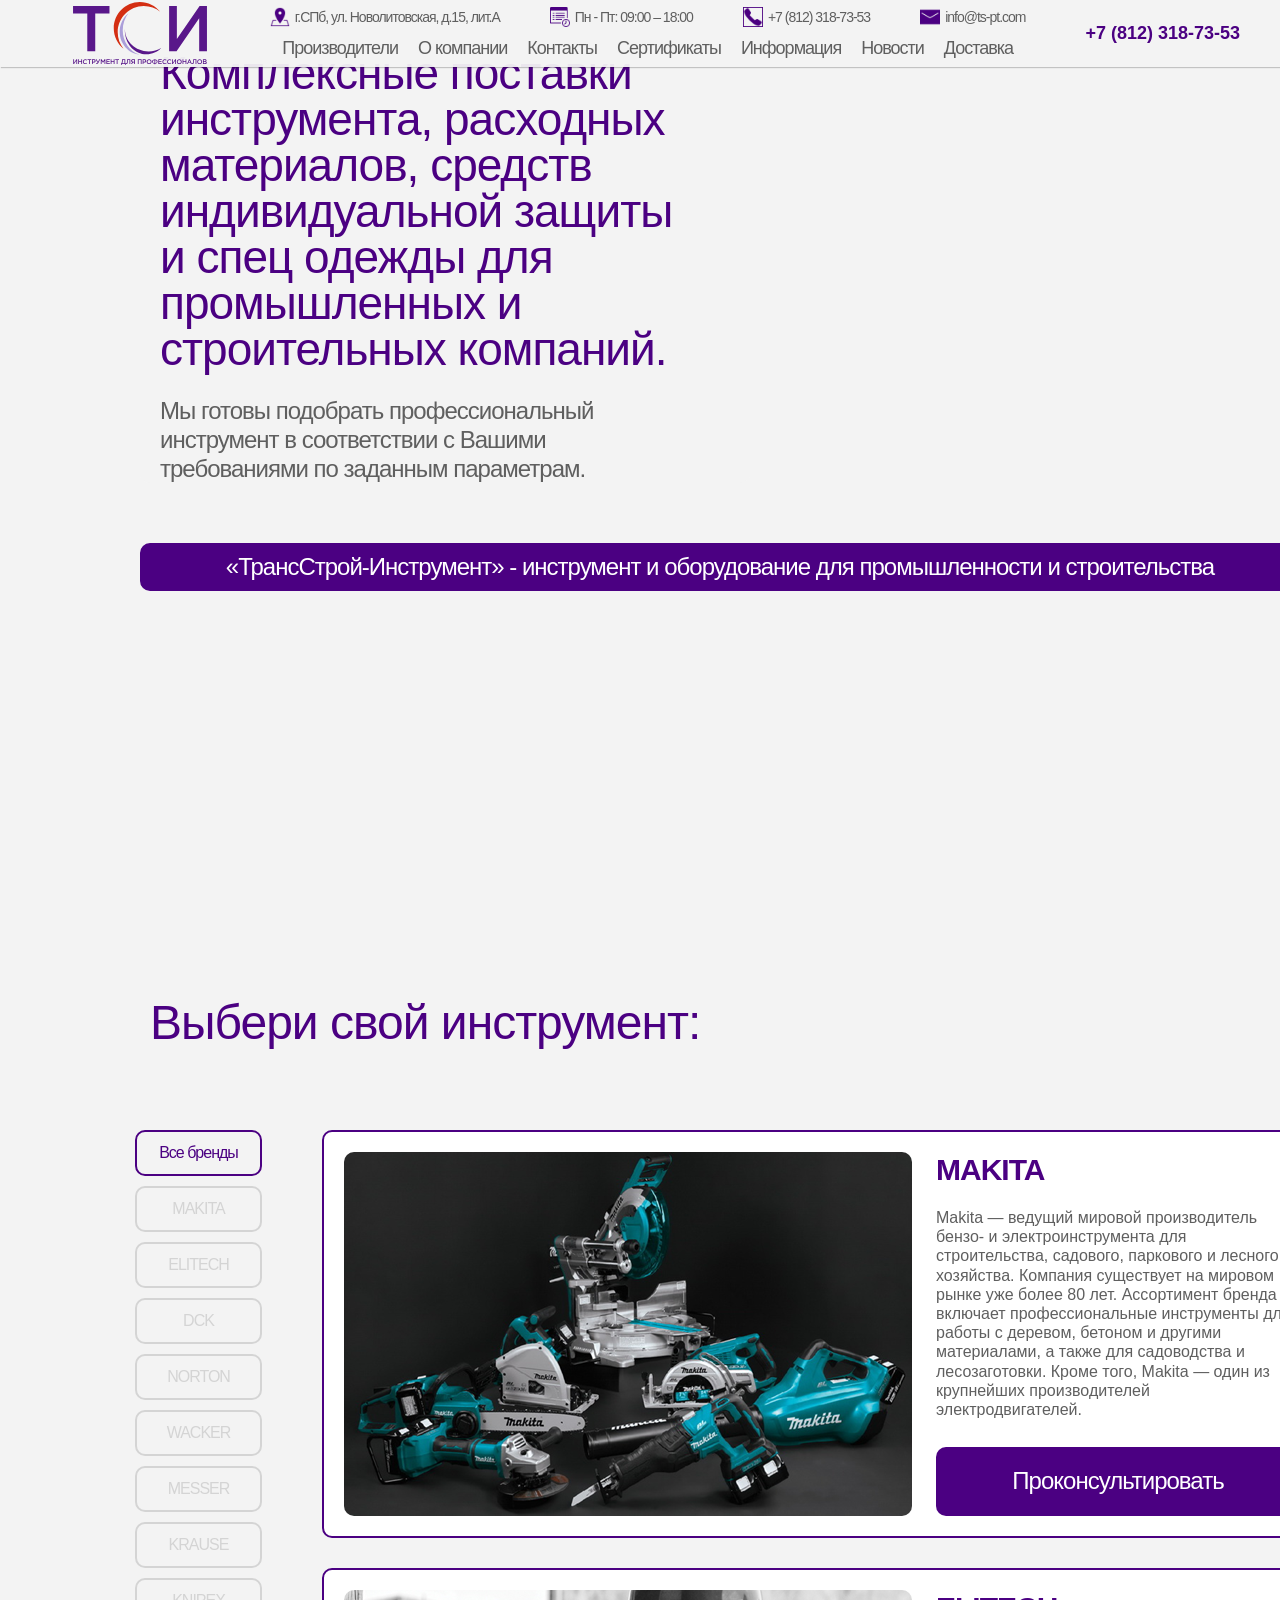
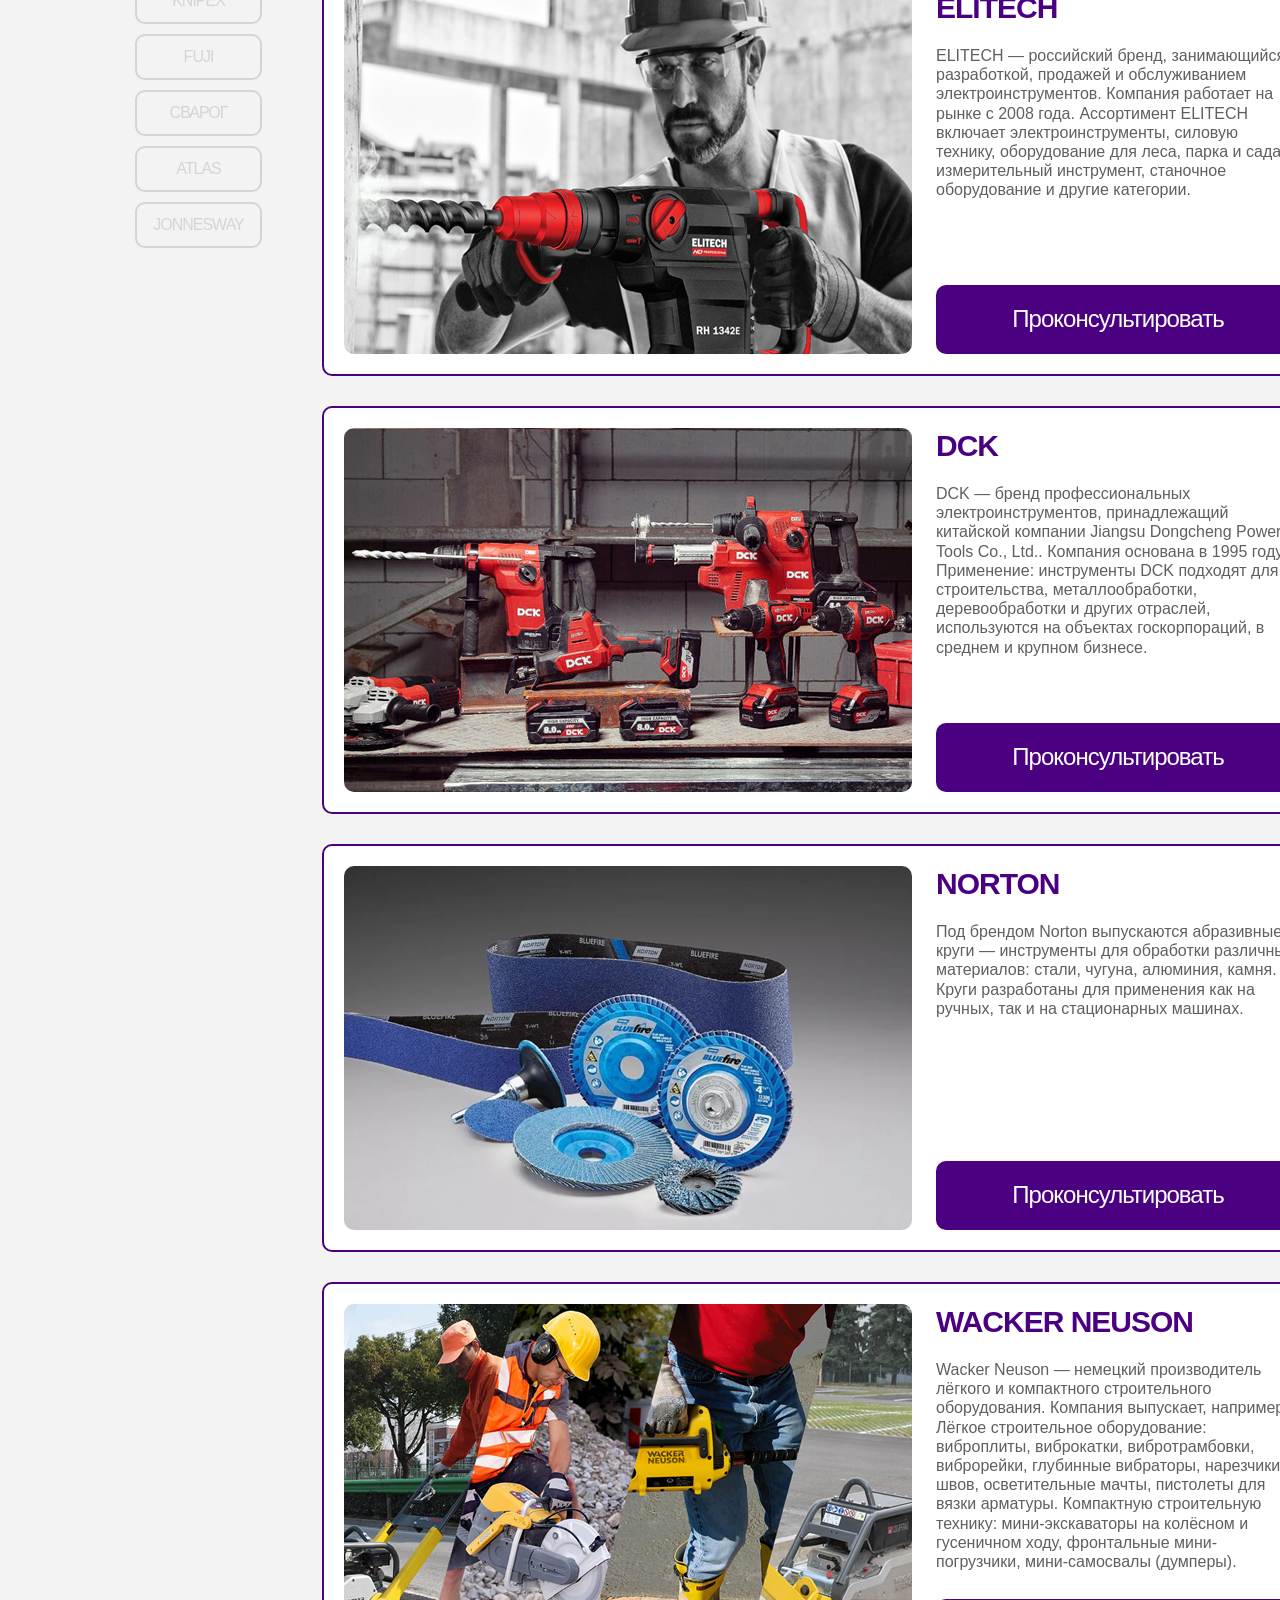
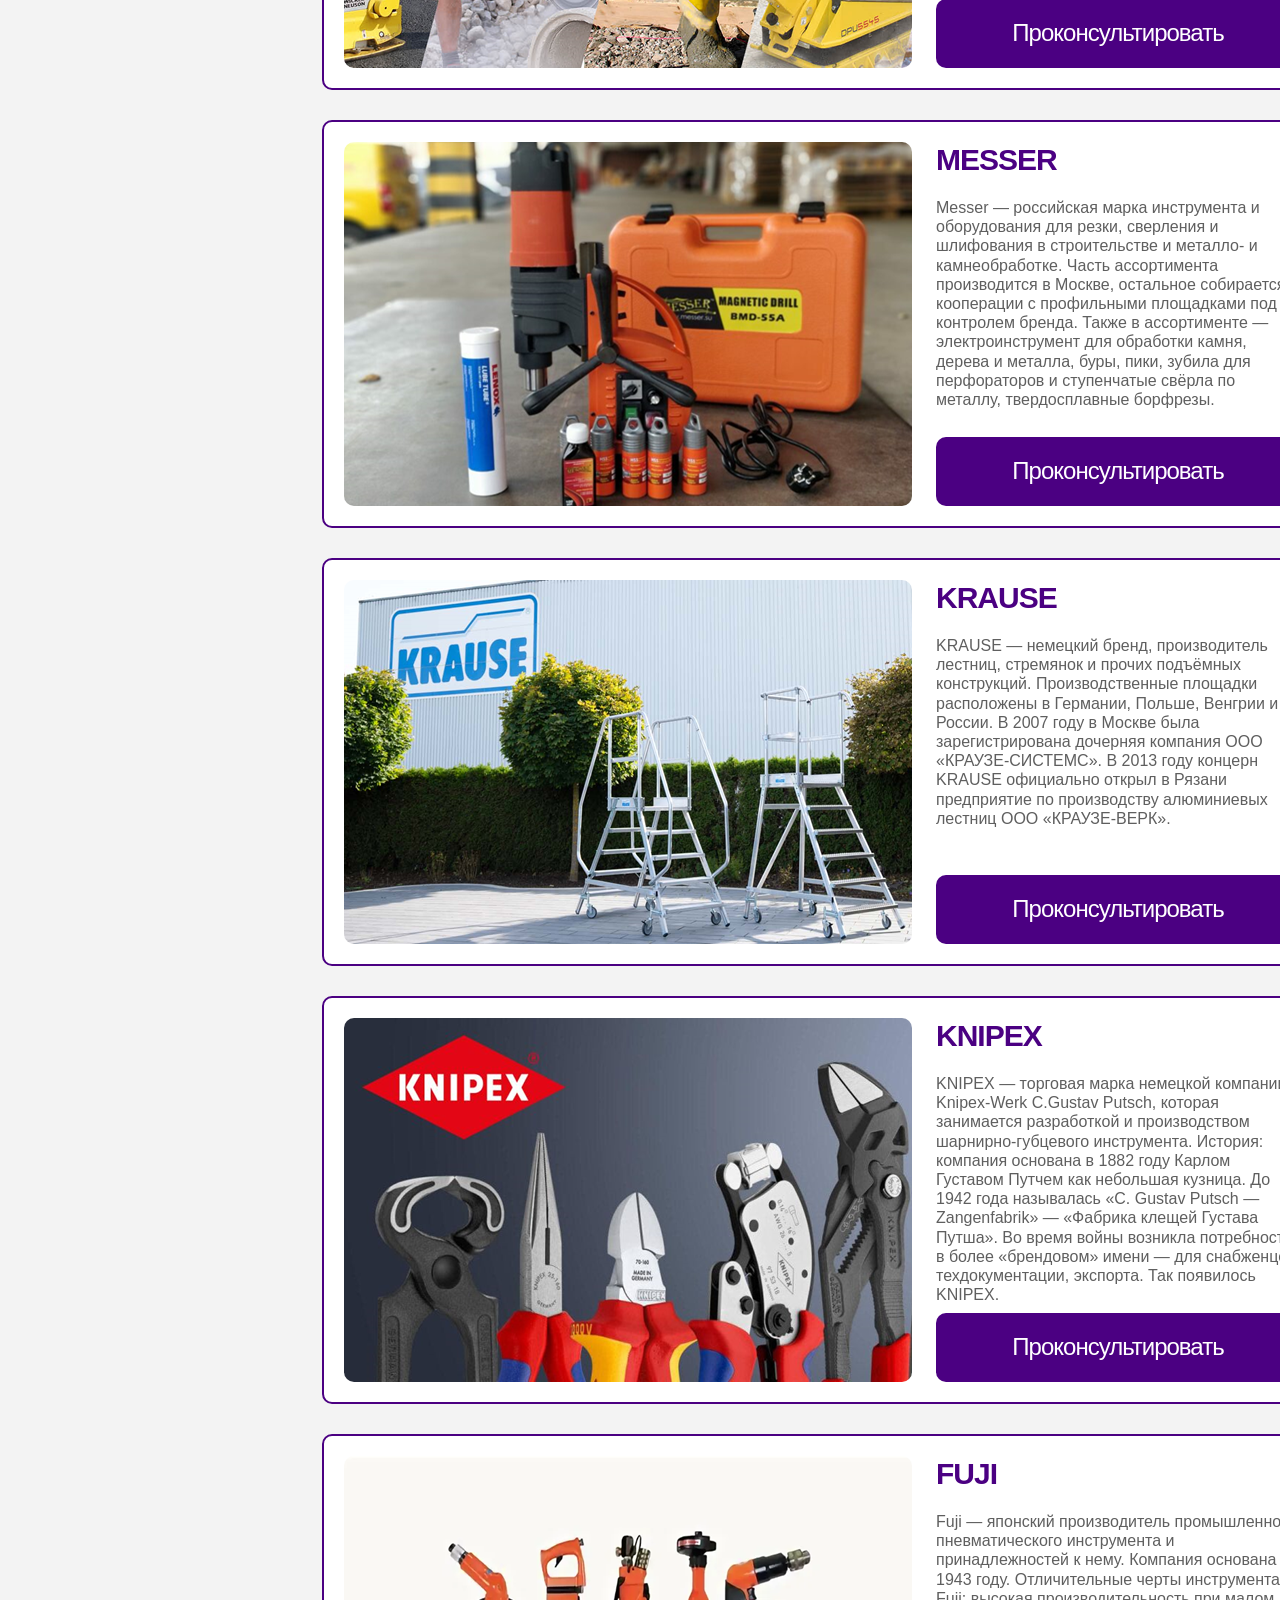
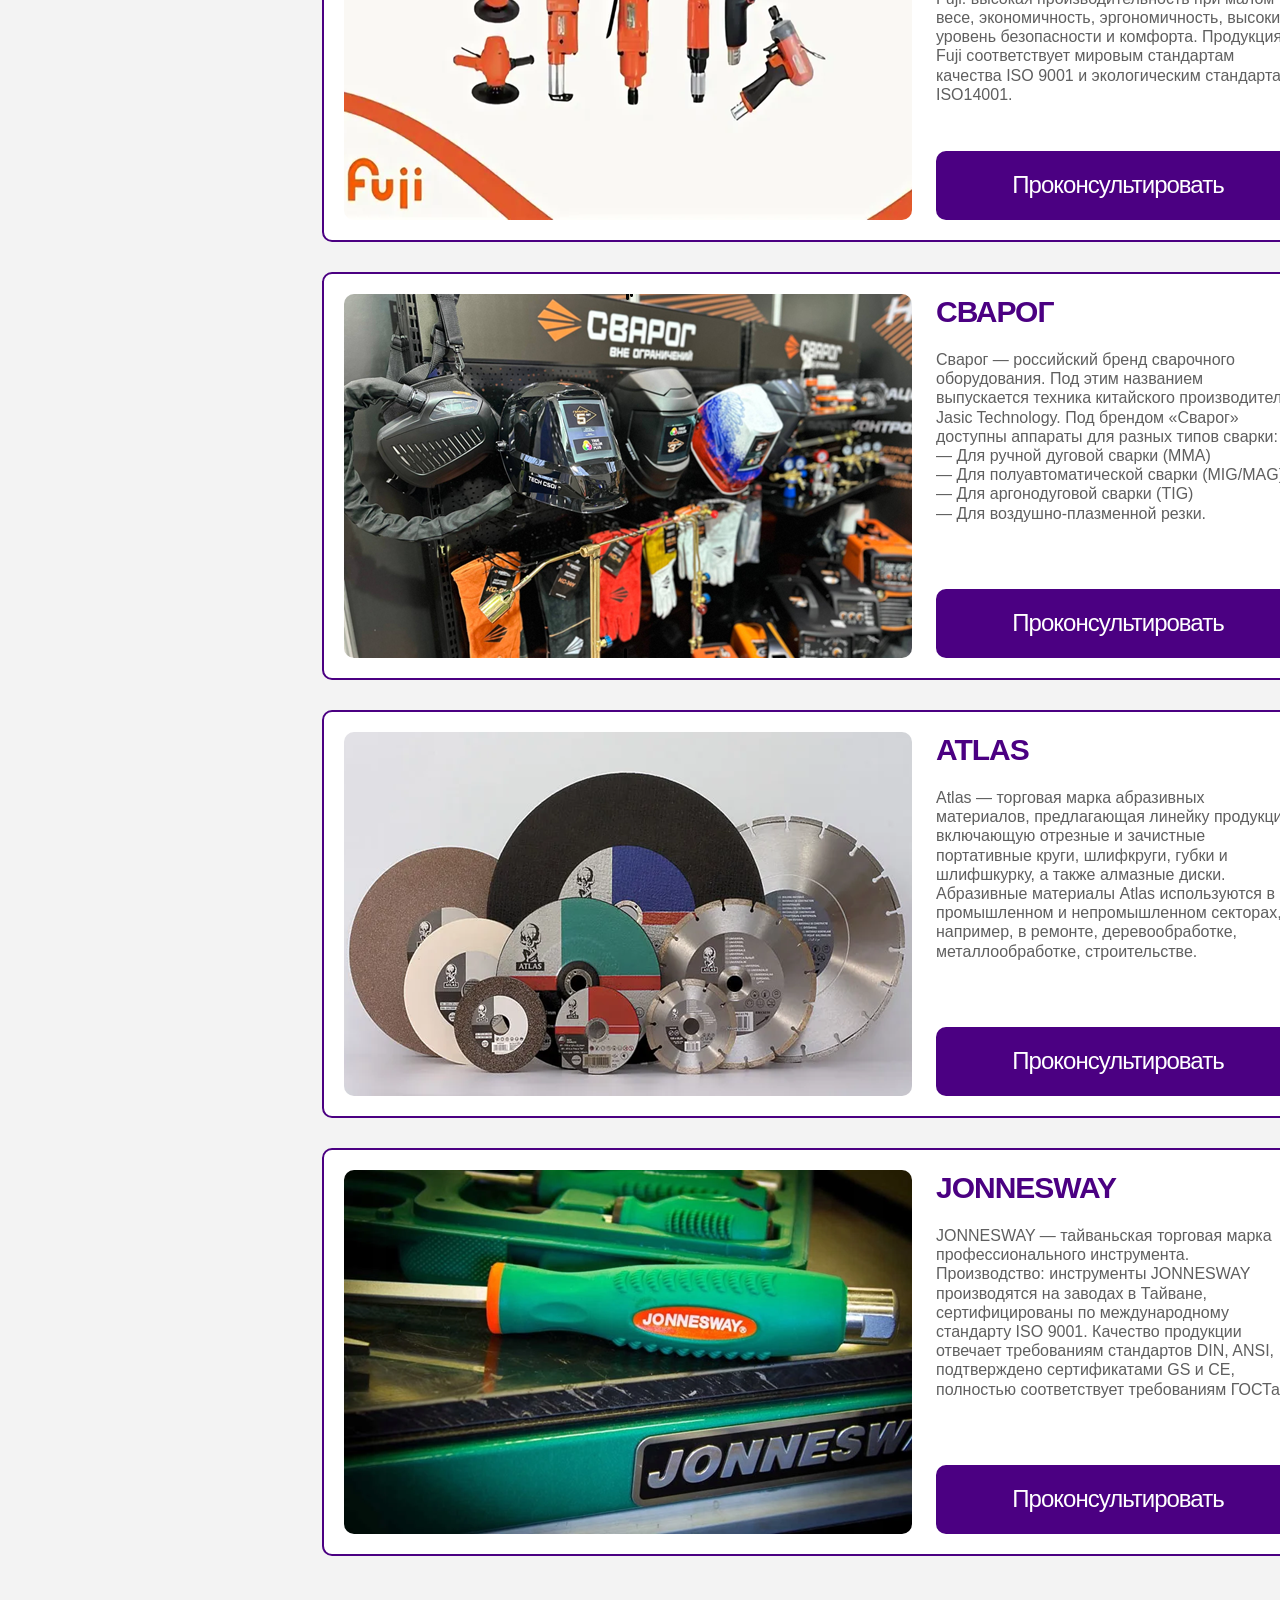
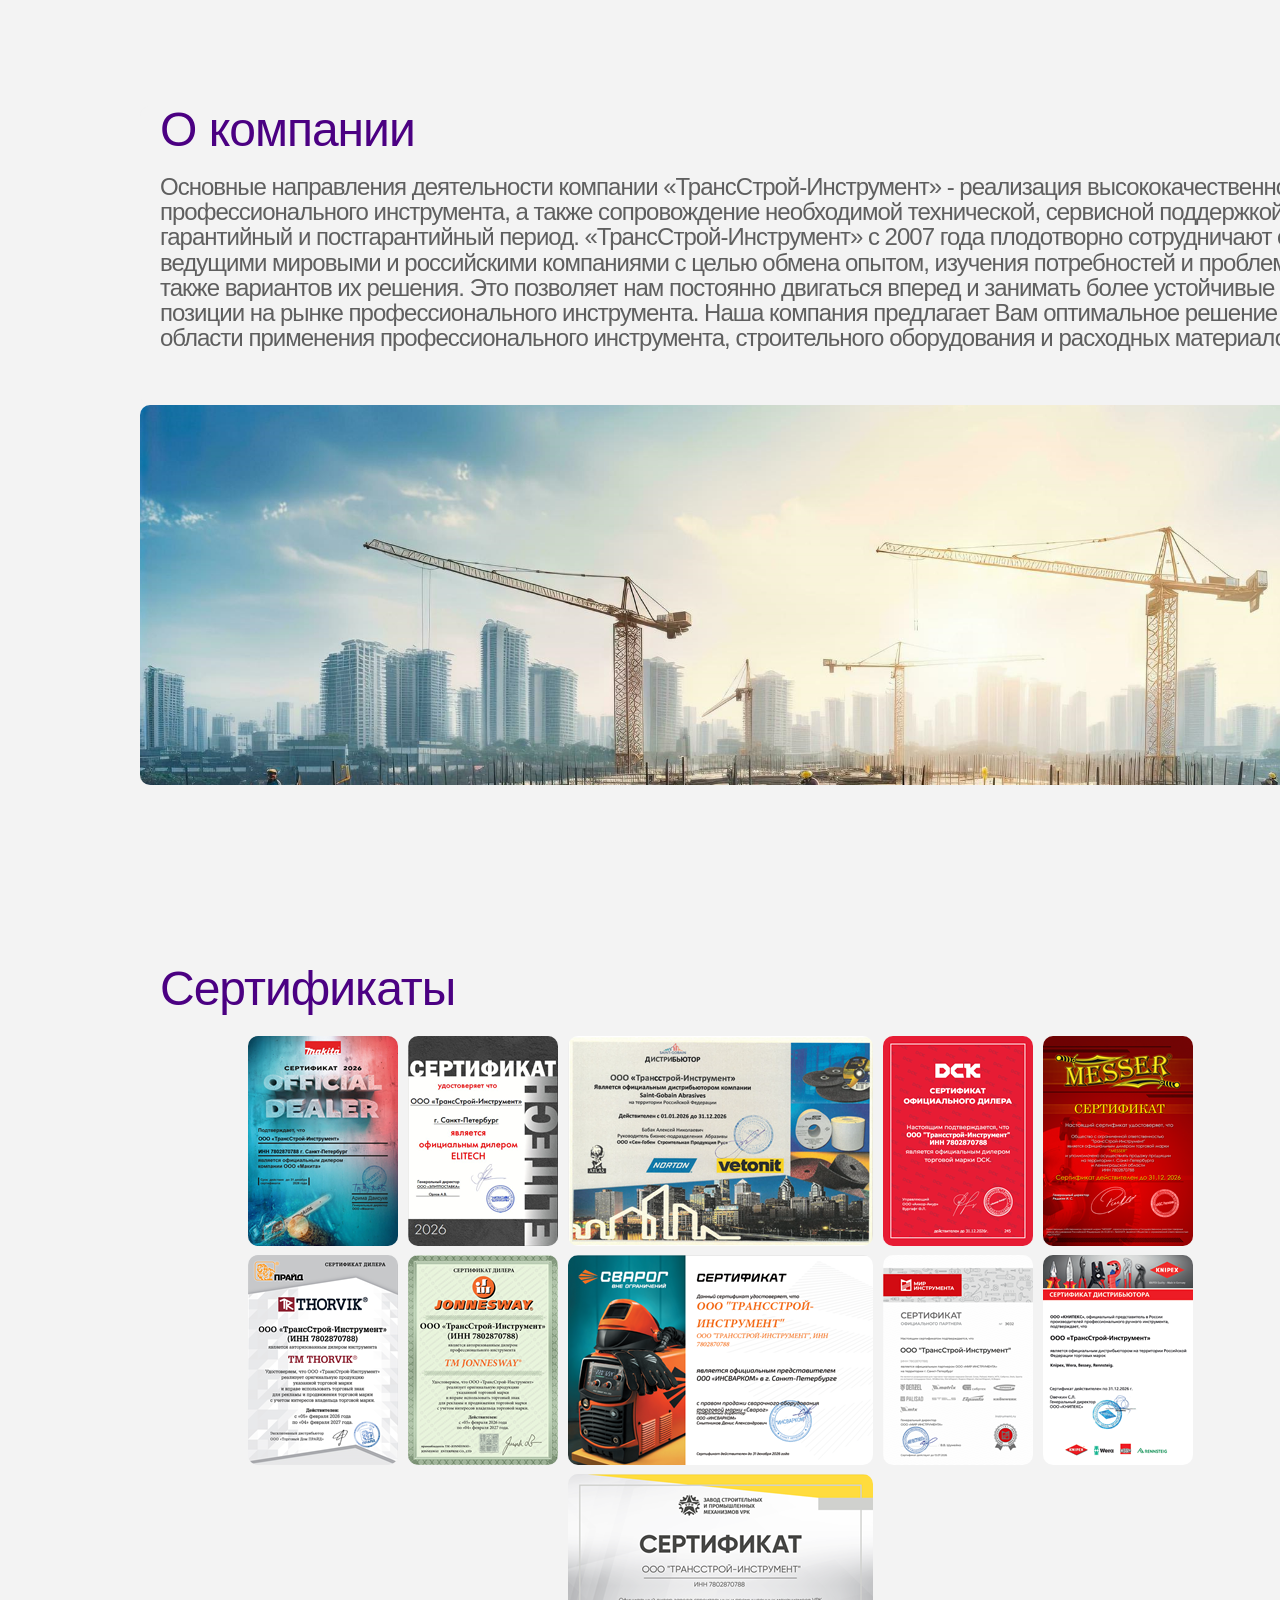
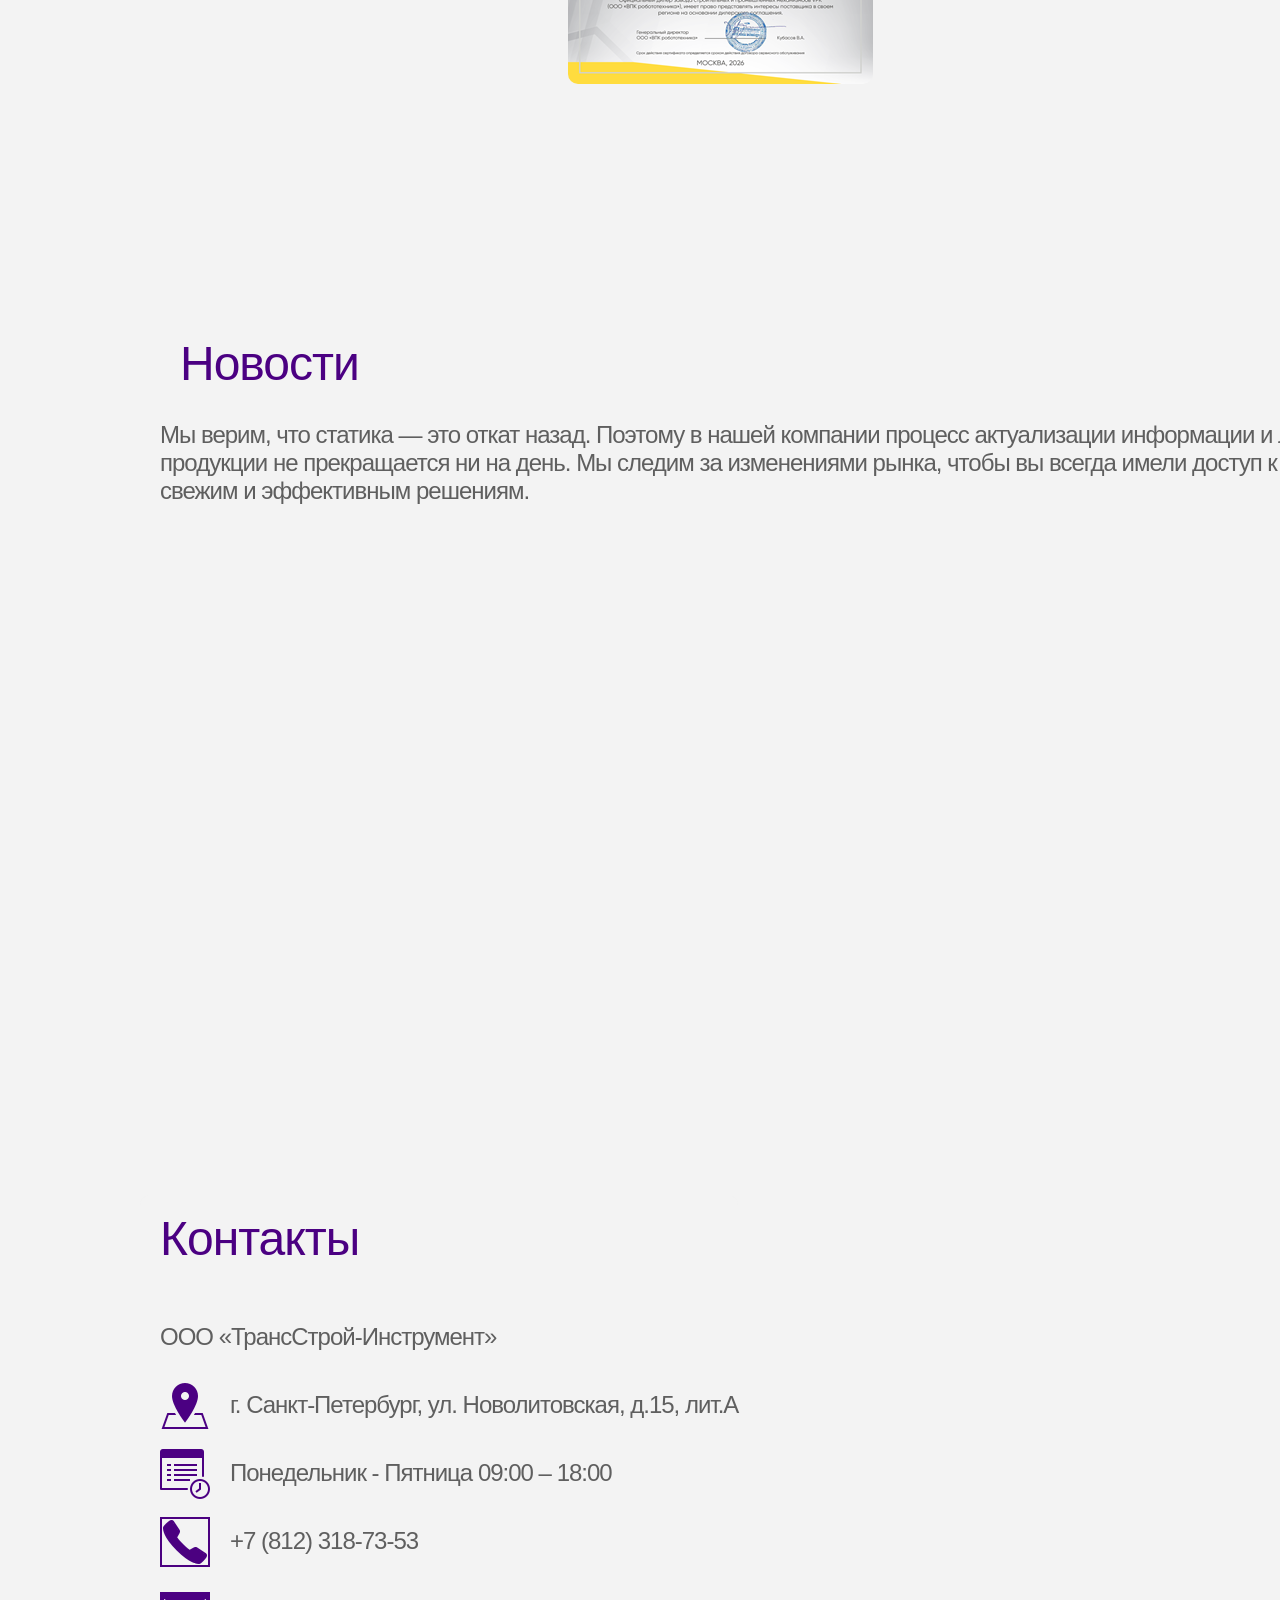
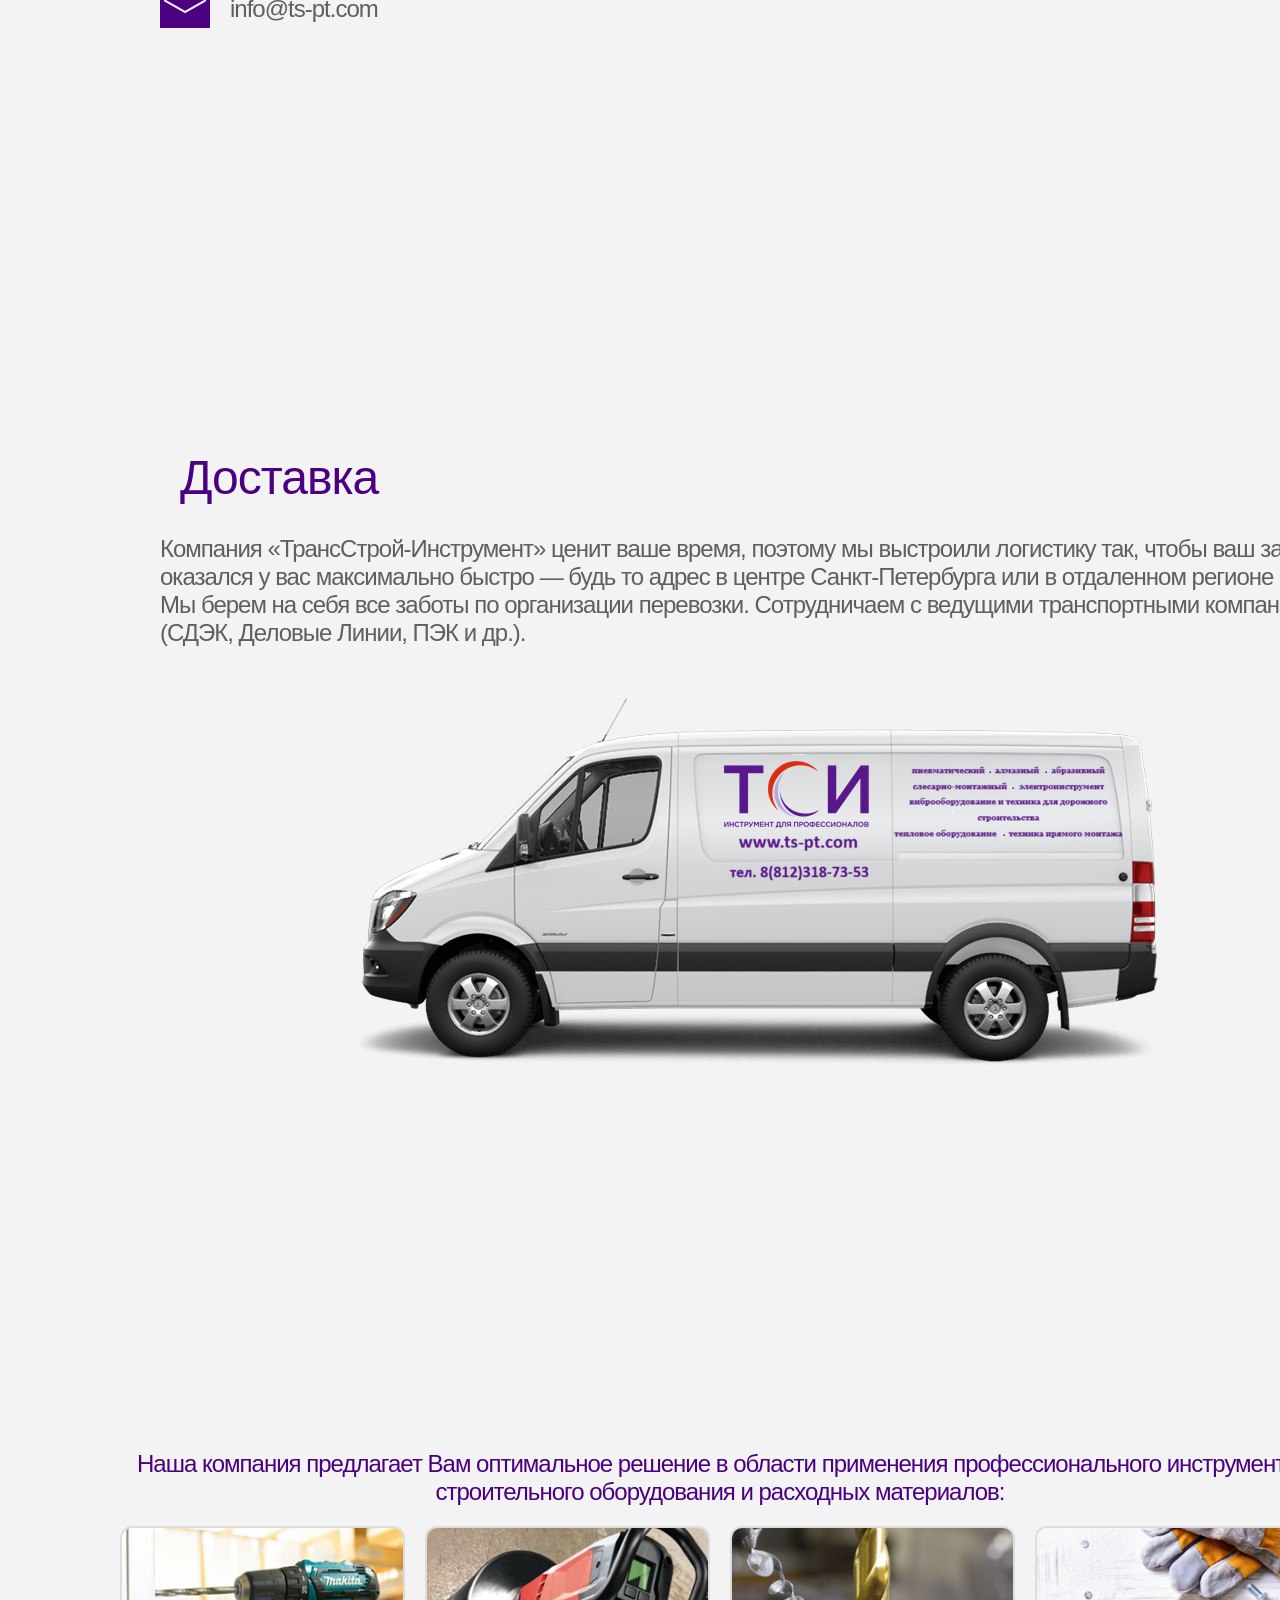
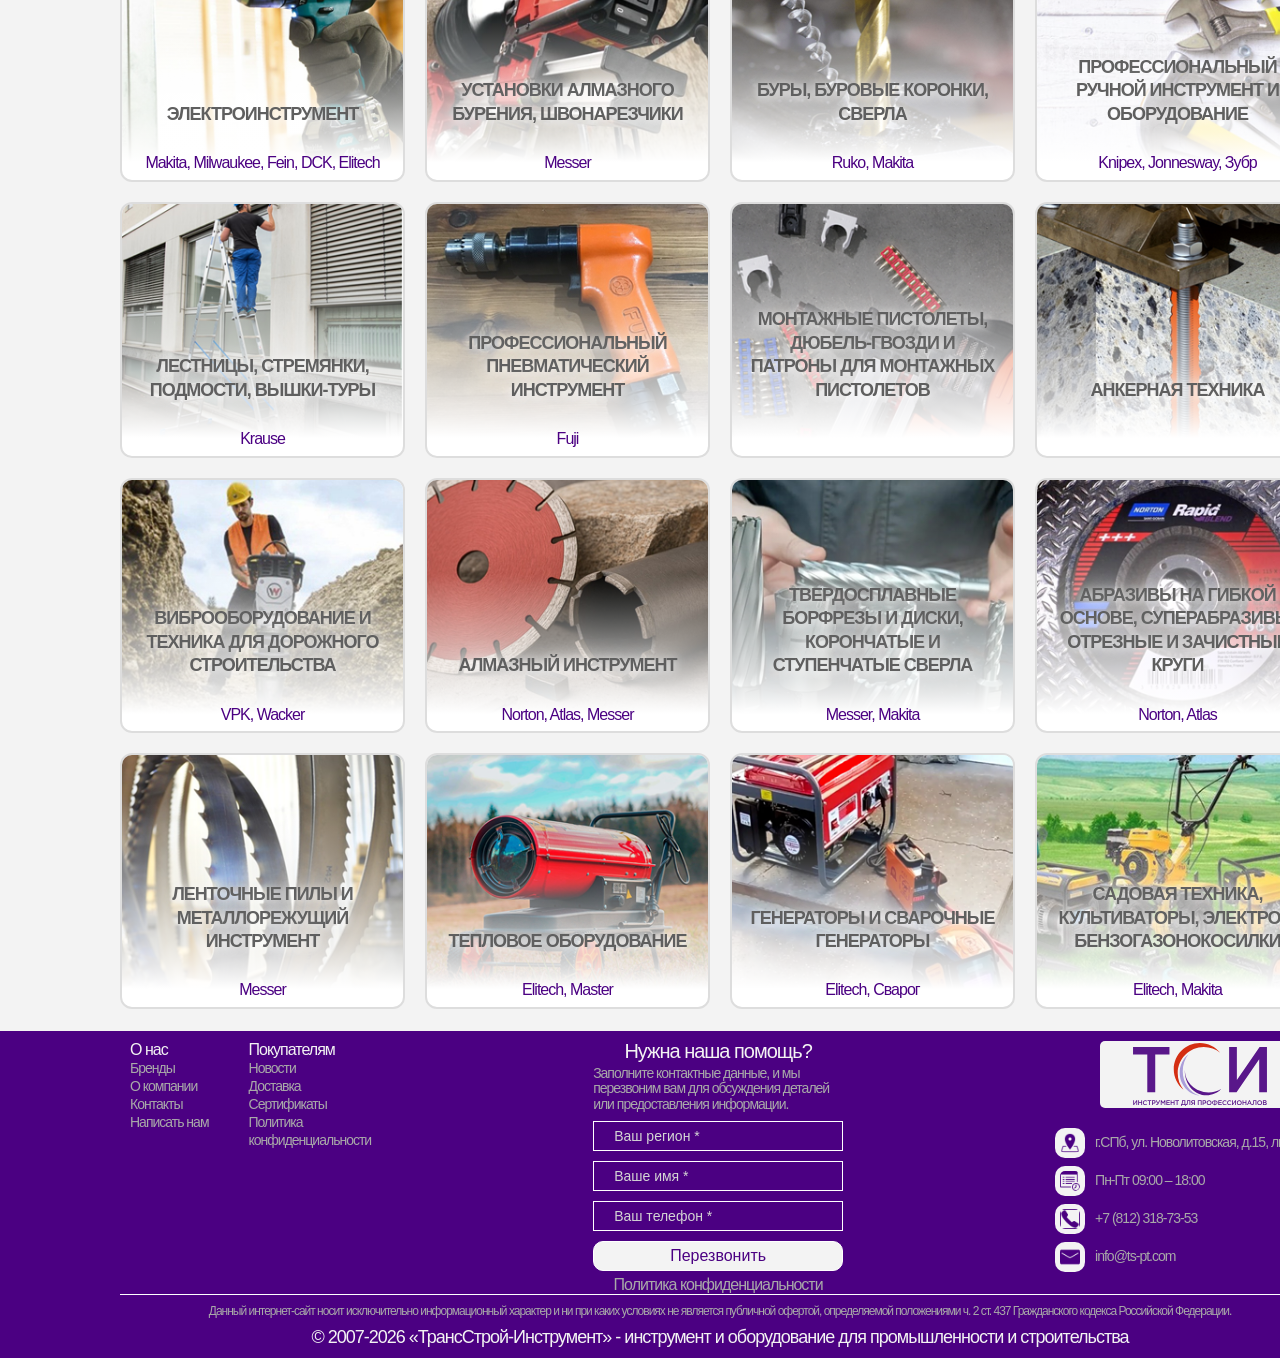
==== commit 75a36c2a: "Add files via upload" ====
--- a/index.html
+++ b/index.html
@@ -56,40 +56,33 @@
     </div>
   </header>
   <!-- Main block --------------------------------------------------------------------->
-  <main class="main">
-    <section class="main-content">
-      <div class="container">
-        <div class="main-info">
-          <h1>Комплексные поставки инструмента, расходных материалов, средств индивидуальной защиты и спец одежды для
-            промышленных и строительных компаний.
-          </h1>
-          <p>
-            Мы готовы подобрать профессиональный инструмент в соответствии с Вашими требованиями по заданным параметрам.
-          </p>
-          <!-- <a href="#order" class="button">Проконсультировать</a> -->
-        </div>
-        <div class="main-info-smal">
-          <p>«ТрансСтрой-Инструмент» - инструмент и оборудование для промышленности и строительства</p>
-          <!-- <a href="#order" class="button">Проконсультировать</a> -->
-        </div>
-        <!--<img src="images/menu-m2.png" alt="Menu" class="main-image" /> -->
-
-        <!--<div class="main-start-block"></div>-->
-        <!--<div class="main-start-image"></div>-->
-        <div class="pic-ctn">
-          <img src="images/makita-main.png" alt="" class="pic">
-          <img src="images/norton-main.png" alt="" class="pic">
-          <img src="images/dck-main.png" alt="" class="pic">
-          <img src="images/burs-main.png" alt="" class="pic">
-          <img src="images/messer-main.png" alt="" class="pic">
-          <img src="images/krause-main.png" alt="" class="pic">
-          <img src="images/knipex-main.png" alt="" class="pic">
-        </div>
-        <!--carusel end-->
-      </div>
-    </section>
-
-  </main>
+  <section class="main">
+    <div class="container">
+      <div class="main-info">
+        <h1>Комплексные поставки инструмента, расходных материалов, средств индивидуальной защиты и спец одежды для
+          промышленных и строительных компаний.
+        </h1>
+        <p>
+          Мы готовы подобрать профессиональный инструмент в соответствии с Вашими требованиями по заданным параметрам.
+        </p>
+        <!-- <a href="#order" class="button">Проконсультировать</a> -->
+      </div>
+      <div class="main-info-smal">
+        <p>«ТрансСтрой-Инструмент» - инструмент и оборудование для промышленности и строительства</p>
+      </div>
+      <!--carusel -->
+      <div class="pic-ctn">
+        <img src="images/makita-main.png" alt="" class="pic">
+        <img src="images/norton-main.png" alt="" class="pic">
+        <img src="images/dck-main.png" alt="" class="pic">
+        <img src="images/burs-main.png" alt="" class="pic">
+        <img src="images/messer-main.png" alt="" class="pic">
+        <img src="images/krause-main.png" alt="" class="pic">
+        <img src="images/knipex-main.png" alt="" class="pic">
+      </div>
+      <!--carusel end-->
+    </div>
+  </section>
   <!-- Brend sections ----------------------------------------------------------------->
   <section class="brends" id="brends">
     <div class="container">
@@ -355,7 +348,7 @@
       </div>
     </div>
   </section>
-  <!-- About2 sections ----------------------------------------------------------------->
+  <!-- About-up sections ----------------------------------------------------------------->
   <section class="about-up" id="about">
     <div class="container">
 
@@ -500,7 +493,7 @@
           <img src="./news/felisatti.png" alt="">
           <div class="slideshow-item-text">
             <h5>Felisatti</h5>
-            <p>Профессиональный электроинструмент с итальянскими корнями.</p>
+            <p>ПРЕДСТАВЛЯЕМ - профессиональный электроинструмент с итальянскими корнями.</p>
           </div>
         </div>
         <div class="slideshow-item">
@@ -591,7 +584,7 @@
         <div>
           <h3>Наша компания предлагает Вам оптимальное решение в области применения профессионального инструмента,
             строительного оборудования и расходных материалов:</h3>
-          </div>
+        </div>
       </div>
 
       <div class="atuinCard-container">
--- a/styles/style.css
+++ b/styles/style.css
@@ -41,7 +41,6 @@
 }
 
 .button:hover {
-  /*background-color: #9370db;*/
   border: 2px solid rgb(75, 0, 130);
   color: #4B0082;
   background-color: #ffffff;
@@ -316,7 +315,6 @@
   padding-bottom: 30px;
   /*background-color: #f3f3f3; /* 000000 */
   /* padding: 20px 0; /* отступы сверху и снизу 130 / 0 справ и слева*/
-
 }
 
 .brends h2 {
@@ -337,7 +335,6 @@
   align-self: flex-start;
   position: sticky;
   top: 60px;
-
 }
 
 .brends-filter ul {
@@ -358,7 +355,6 @@
   box-sizing: border-box;
   cursor: pointer;
   outline: none;
-
 }
 
 .brends-filter ul li.active,
@@ -430,38 +426,6 @@
   width: 100%;
 }
 
-
-/* Order ------------------------*/
-
-.order {
-  padding-top: 75px;
-  /*padding-bottom: 150px;*/
-}
-
-.order-block {
-  position: absolute;
-  width: 344px;
-  height: 665px;
-  top: 0;
-  background-color: #4B0082;
-  /* 000000*/
-  z-index: -2;
-  border-radius: 10px;
-  right: calc(50% + 205px);
-}
-
-.order .container {
-  min-width: 1200px;
-  position: relative;
-}
-
-.order img {
-  position: absolute;
-  top: 30px;
-  left: 10px;
-  width: 630px;
-  /*filter: drop-shadow(0 0 3px #ffffff);*/
-}
 
 /* About --------------------------*/
 
@@ -488,48 +452,22 @@
   position: relative;
 }
 
-.contacts-block {
-  position: absolute;
-  margin-top: 20px;
-  /* margin-bottom: 20px; */
-  width: 344px;
-  height: 620px;
-  top: 0;
-  z-index: 2;
-  right: calc(50% - 555px);
-  border-radius: 10px;
-  border: 1px solid rgb(255, 255, 255);
-  background-color: rgba(75, 0, 130, 1.55);
-}
-
-.contacts-image {
-  position: absolute;
-  top: 40px;
-  right: 30px;
-  z-index: 3;
-  /*filter: drop-shadow(0 0 3px #ffffff);*/
-}
-
-.contacts-start-image {
-  position: absolute;
-  width: 1200px;
-  height: 660px;
-  /*top: 0; */
-  border-radius: 10px;
-  /*border: 2px solid rgb(255, 255, 255);*/
-  /*background-image: url("../images/contacts.png");*/
-  background-size: cover;
-  background-position: center;
-  background-repeat: no-repeat;
-  z-index: 1;
+.icon {
+  width: 50px;
+  height: 50px;
+}
+
+.icons {
+  display: flex;
+  flex-direction: row;
+  gap: 20px;
+  align-items: flex-start;
+  justify-content: left;
 }
 
 .contacts-info {
   /*position: absolute;*/
-  margin-left: 20px;
-  margin-top: 20px;
-  margin-bottom: 20px;
-  margin-right: 20px;
+  margin: 20px;
   max-width: 650px;
   height: 600px;
   padding-left: 20px;
@@ -542,20 +480,6 @@
   border-radius: 10px;
   background-color: rgba(243, 243, 243, 0.55);
   z-index: 2;
-}
-.iframe-yandex {
-  padding-top: 50px;
-  margin-left: 50px;
-  color: #a9a9a9;
-  border-radius: 10px;
- 
-}
-
-.iframe-yandex iframe {
-border-color: #9370db;
-border: 2px;
-border-radius: 10px;
-overflow: hidden;
 }
 
 .contacts h1 {
@@ -588,17 +512,23 @@
   font-size: 24px;
   color: #4b0082;
 }
-
-/*.contact .button {
-  margin-top: 100px;
-  margin-left: 55px;
-}*/
+.iframe-yandex {
+  padding-top: 50px;
+  margin-left: 50px;
+}
+
+.iframe-yandex iframe {
+border-style: none;
+border-radius: 10px;
+overflow: hidden;
+}
 
 
 /* Sertificats --------------------------*/
 .sertificats {
+  min-height: 100vh;
   padding-top: 75px;
-  padding-bottom: 20px;
+
   align-items: center;
   /* background-color: #4B0082;*/
   background-color: #f3f3f3;
@@ -782,7 +712,10 @@
 
 /* --- end NEWS --- */
 
+/* --- Dostavka block --- */
+
 .dostavka {
+  min-height: 100vh;
   min-width: 1440px;
   padding-top: 75px;
   margin-left: 40px;
@@ -801,73 +734,10 @@
   margin-bottom: 50px;
 }
 
-.order form {
-  margin-left: 800px;
-  max-width: 486px;
-  height: 700px;
-}
-
-
-.order h3 {
-  font-weight: normal;
-  font-size: 48px;
-  line-height: 100%;
-  margin-bottom: 20px;
-}
-
-.order p {
-  font-size: 24px;
-  line-height: 120%;
-  color: #5f5f5f;
-  margin-bottom: 40px;
-  max-width: 449px;
-}
-
-.icon {
-  width: 50px;
-  height: 50px;
-}
-
-.icons {
-  display: flex;
-  flex-direction: row;
-  gap: 20px;
-  align-items: flex-start;
-  justify-content: left;
-}
-
-.order a {
-  position: absolute;
-  top: 595px;
-  left: 50px;
-}
-
-.order-form {
-  width: 344px;
-}
 
 ::placeholder {
   color: #d4d4d4;
 }
-
-.order-form input {
-  width: 100%;
-  height: 68px;
-  padding: 24px 20px;
-  box-sizing: border-box;
-  color: #ffffff;
-  border: 2px solid #4B0082;
-  background-color: transparent;
-  margin-bottom: 25px;
-  font-size: 16px;
-  outline: none;
-  /* что бы небыло обводки */
-}
-
-.order-form button {
-  margin-top: 10px;
-}
-
 
 /* Footer --------------------------------------*/
 
@@ -884,25 +754,6 @@
   justify-content: center;
   align-items: center;
 }
-
-.ftr .container {
-  min-width: 1200px;
-  display: flex;
-  flex-direction: row;
-  justify-content: space-between;
-  align-items: center;
-}
-
-/*
-.rights {
-  /*padding-right: 150px;
-  font-size: 22px;
-  line-height: 90%;
-  letter-spacing: normal;
-  text-align: center;
-  /*font-weight: bold;
-  /* text-transform: uppercase;
- } */
 
 
 .footer-up {
@@ -952,18 +803,6 @@
 /* footer-up-midle ------------------*/
 .footer-form {
   width: 250px;
-}
-
-.footer-policy a {
-  font-size: 16px;
-  color: #a9a9a9;
-  text-decoration: none;
-  margin-bottom: 5px;
-  padding-bottom: 5px;
-}
-
-.footer-policy a:hover {
-  color: #ffffff;
 }
 
 .footer-form input {
@@ -980,6 +819,18 @@
   /* что бы небыло обводки */
 }
 
+.footer-policy a {
+  font-size: 16px;
+  color: #a9a9a9;
+  text-decoration: none;
+  margin-bottom: 5px;
+  padding-bottom: 5px;
+}
+
+.footer-policy a:hover {
+  color: #ffffff;
+}
+
 .footer-up-midle {
   display: flex;
   flex-direction: column;
@@ -988,7 +839,7 @@
 
 }
 
-/* ryjgrf aenthf */
+/* кнопка футера */
 .footer-button {
   width: 100%;
   height: 30px;
@@ -1116,6 +967,8 @@
   padding-top: 10px;
 }
 
+/* end Footer block */
+
 .policy .container {
   width: 1200px;
   max-width: 100%;
@@ -1202,15 +1055,17 @@
   font-size: 24px;
   color: #4B0082;
   font-weight: normal;
+  text-align: center;
   display: flex;
   justify-content: center;
+  text-align: center;
 }
 
 /* --- pic-ct --- */
 
 @keyframes display {
   0% {
-    transform: translateX(100px);
+    transform: translateX(0px);
     opacity: 0;
   }
   10% {
@@ -1222,11 +1077,11 @@
     opacity: 1;
   }
   30% {
-    transform: translateX(-100px);
+    transform: translateX(-0px);
     opacity: 0;
   }
   100% {
-    transform: translateX(-100px);
+    transform: translateX(-0px);
     opacity: 0;
   }
 }
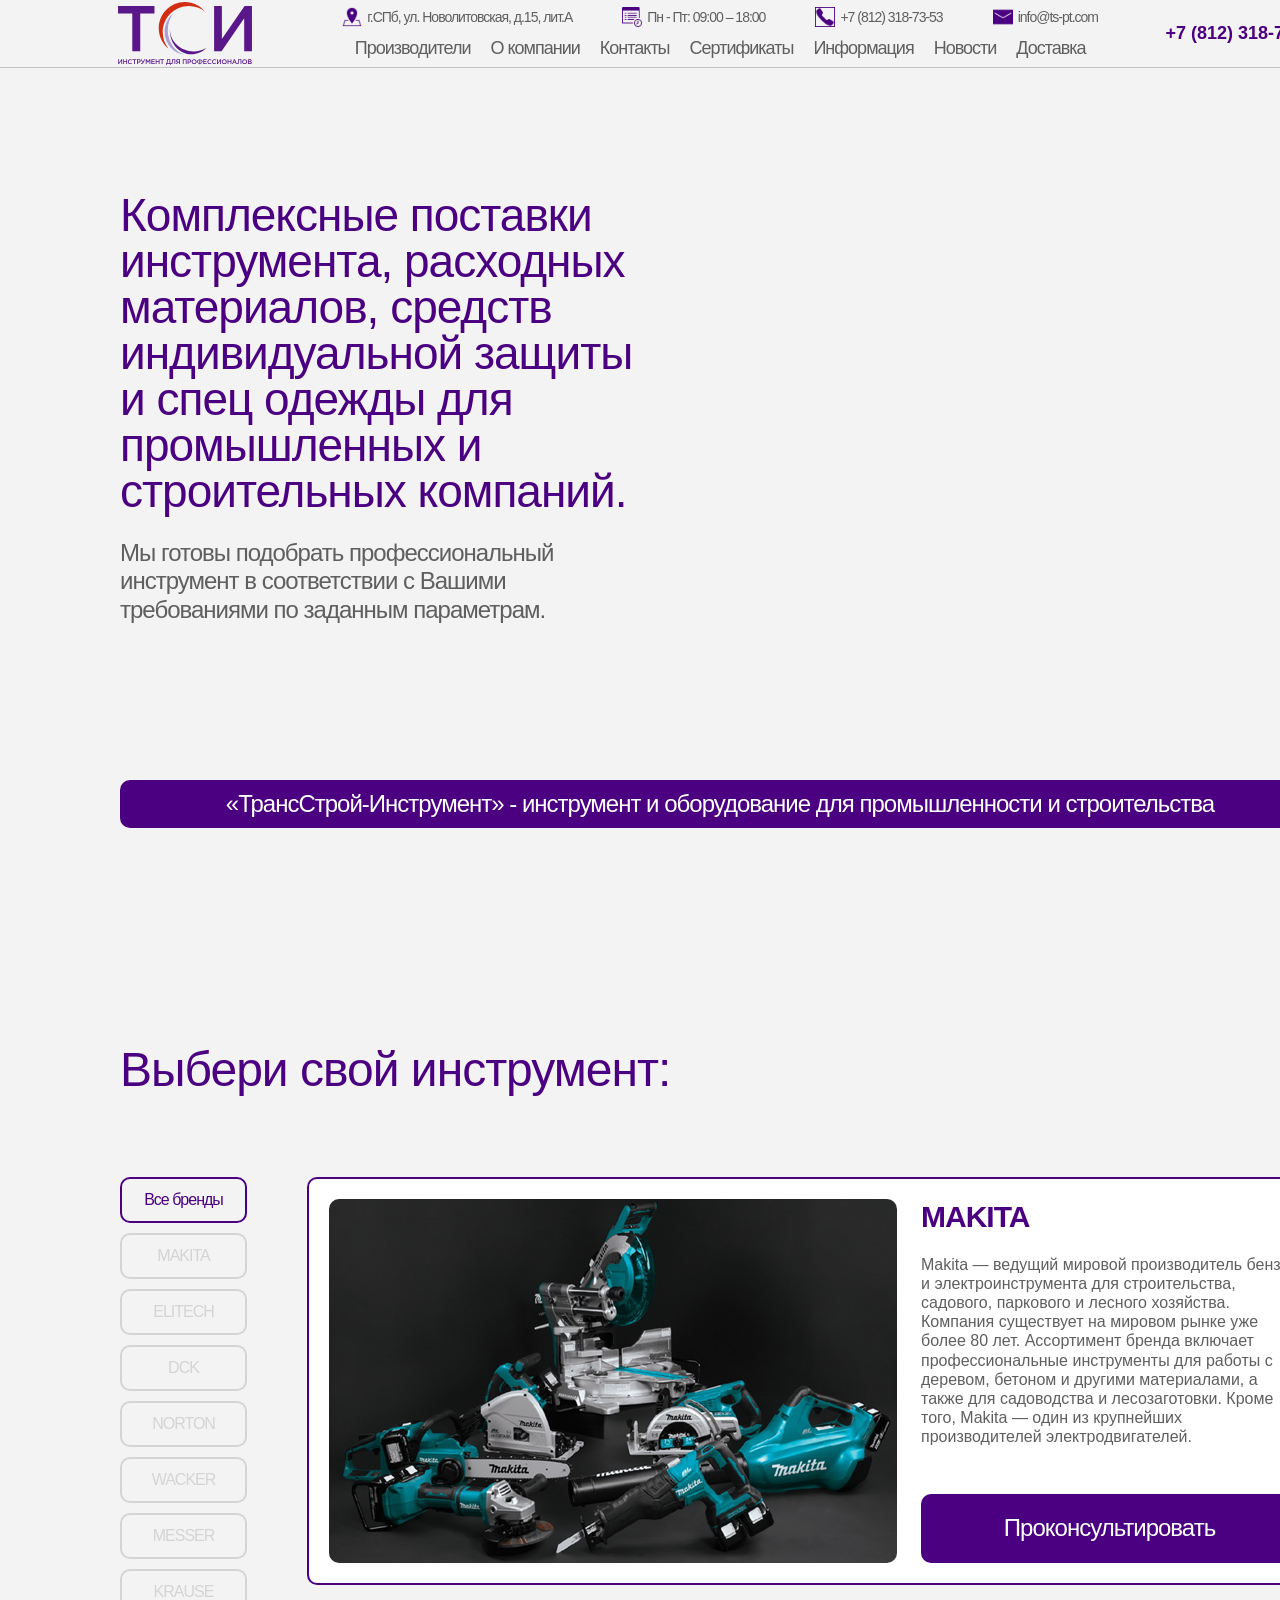
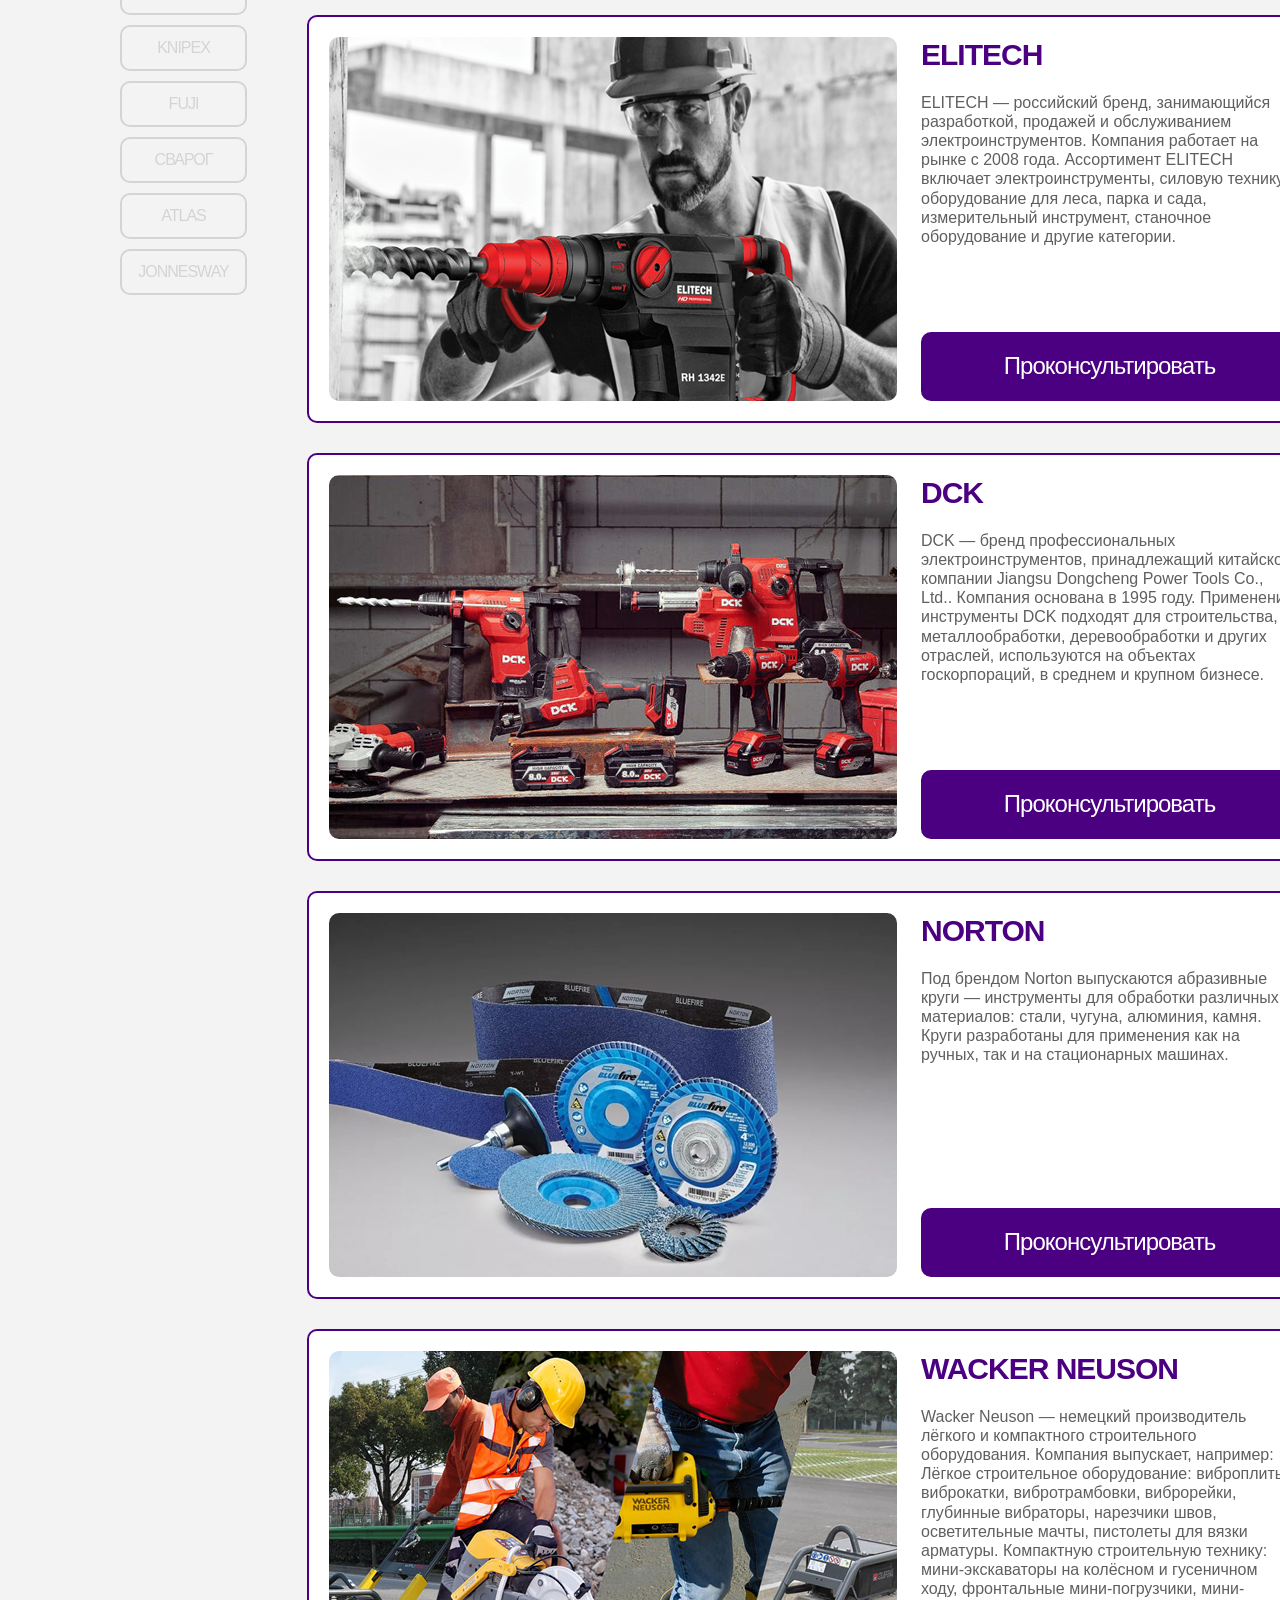
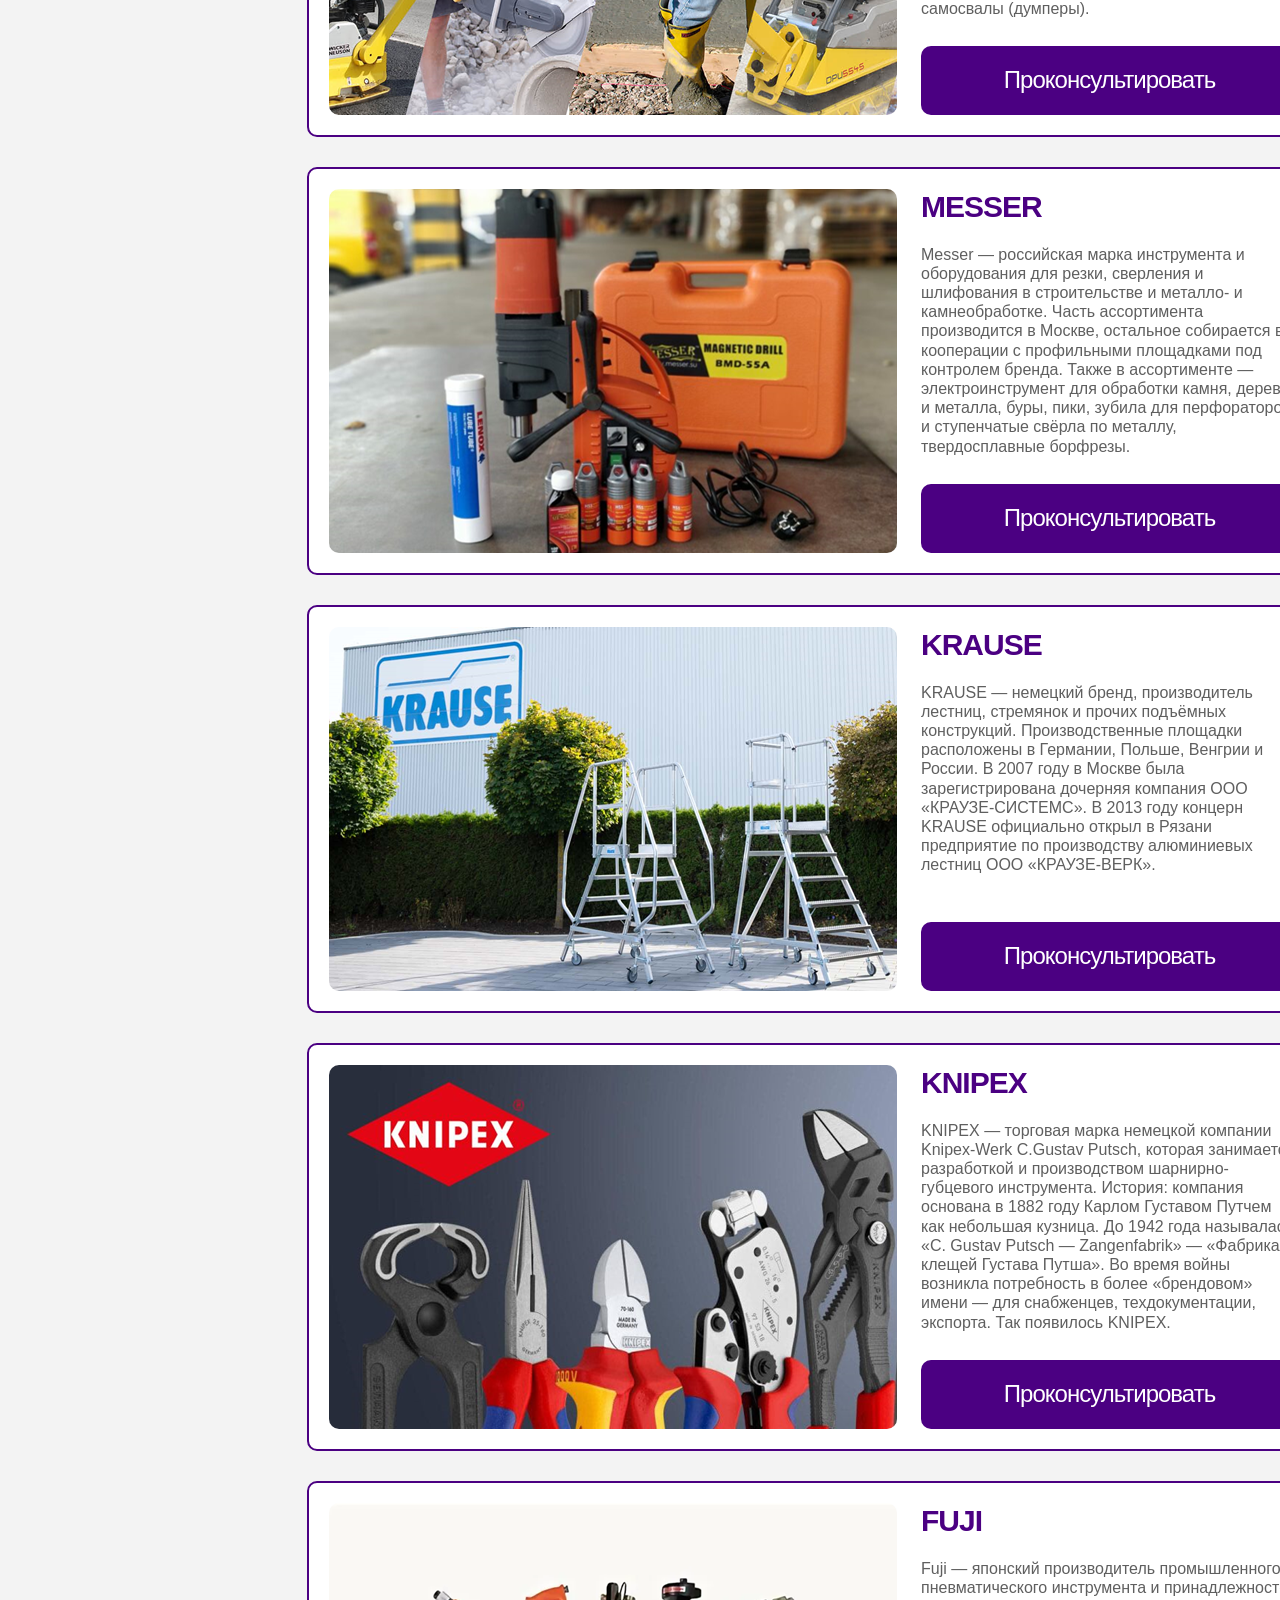
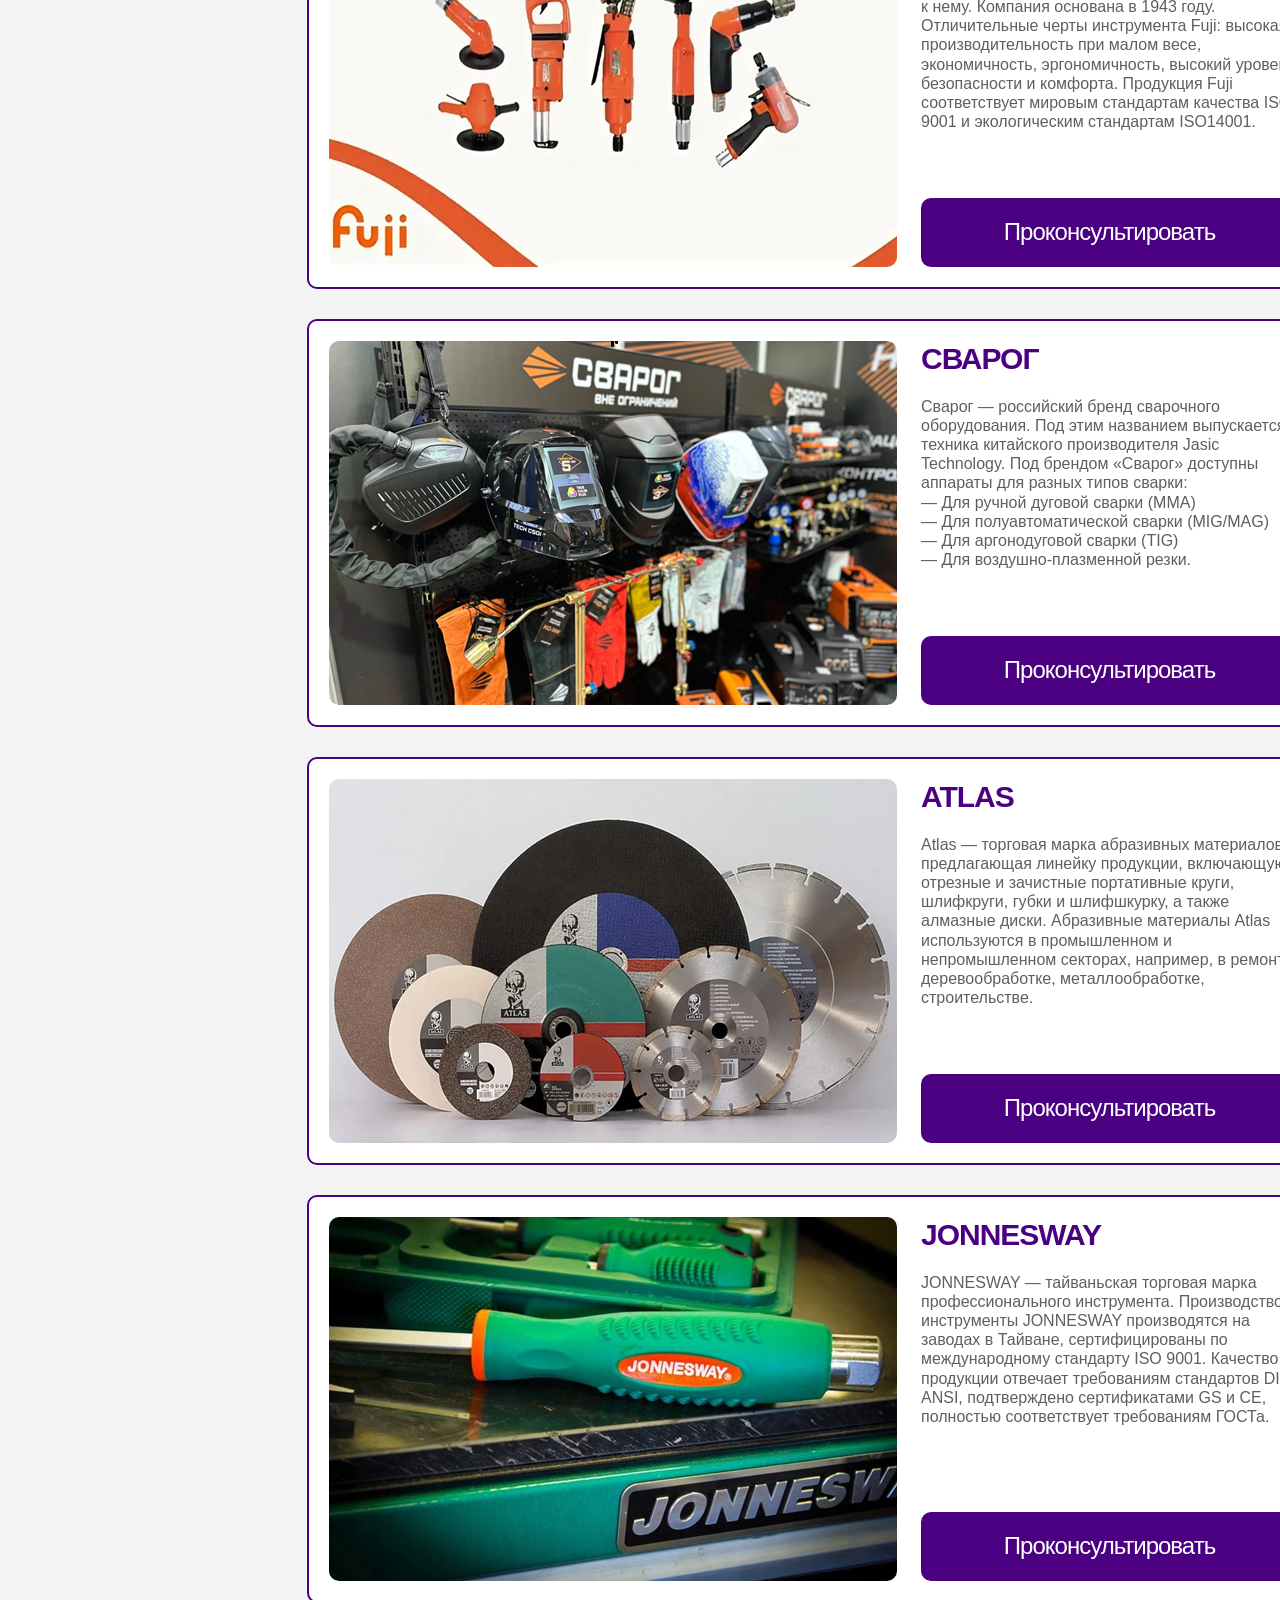
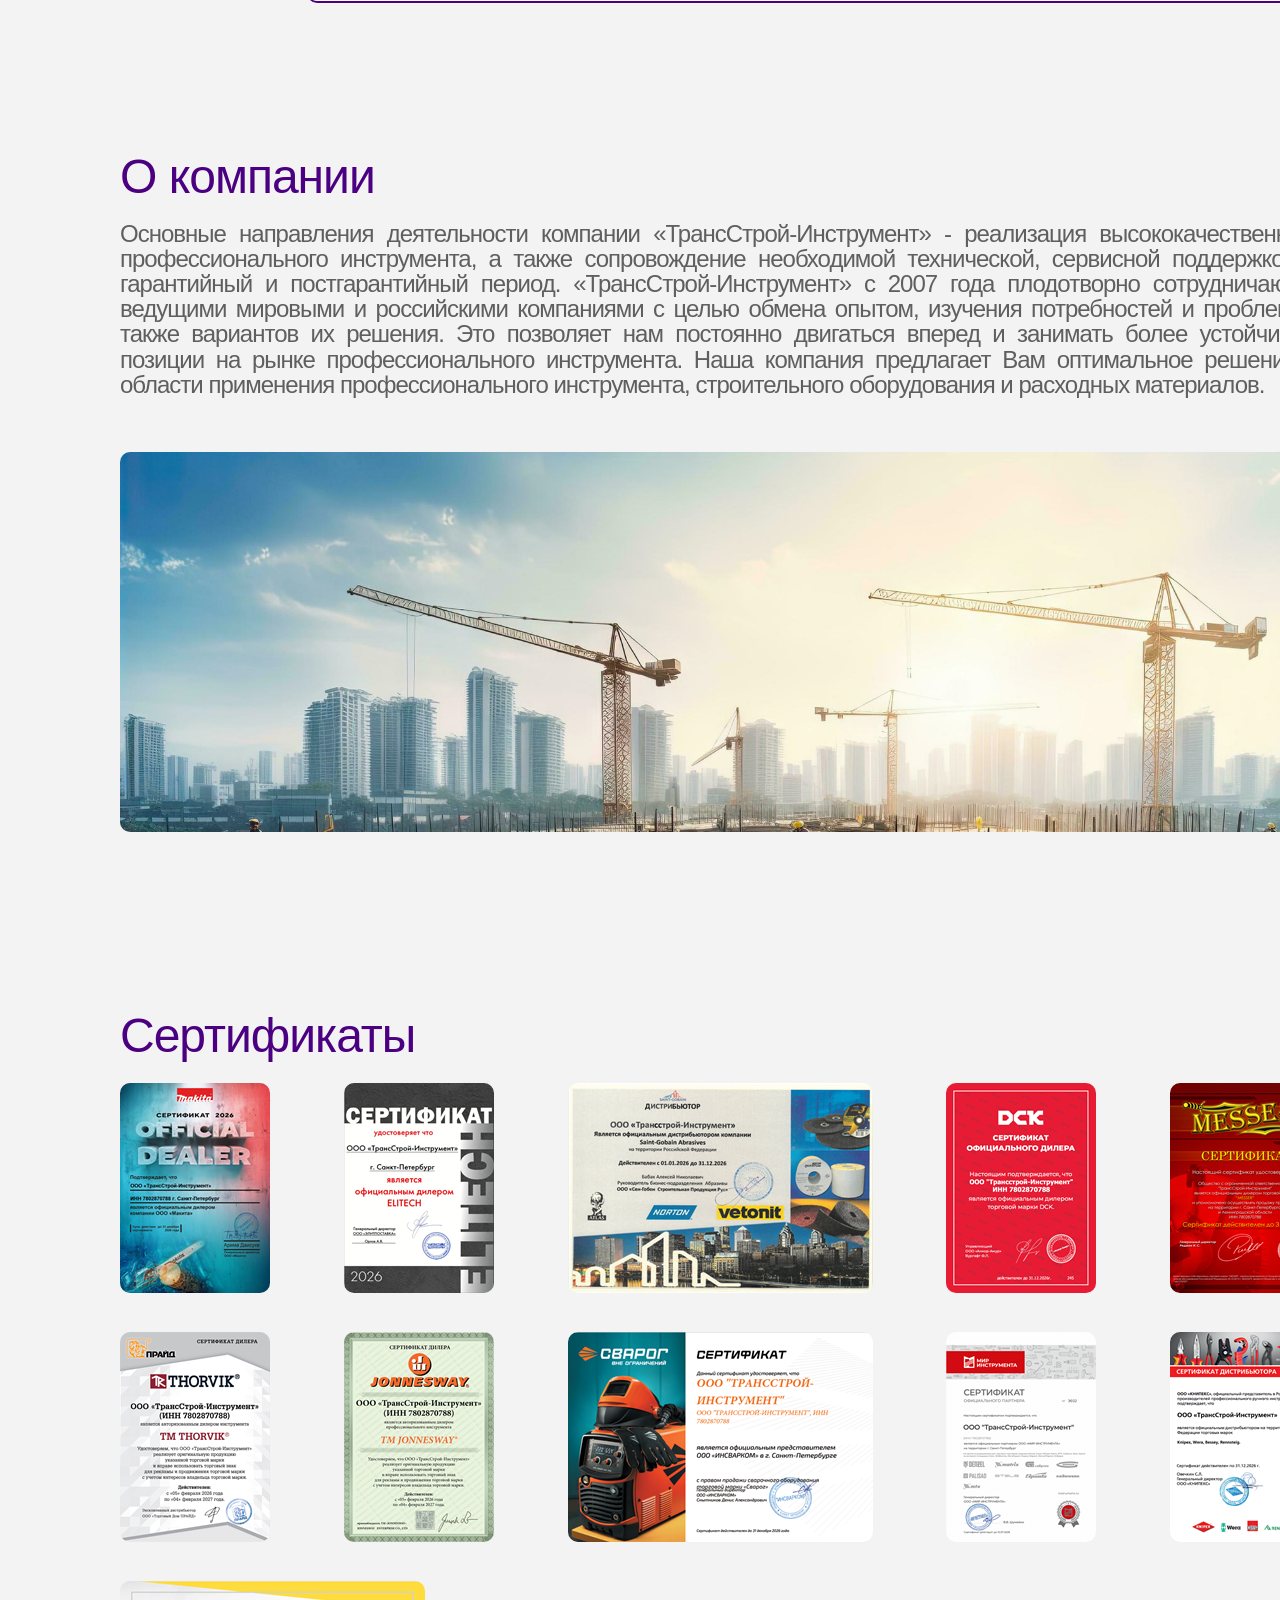
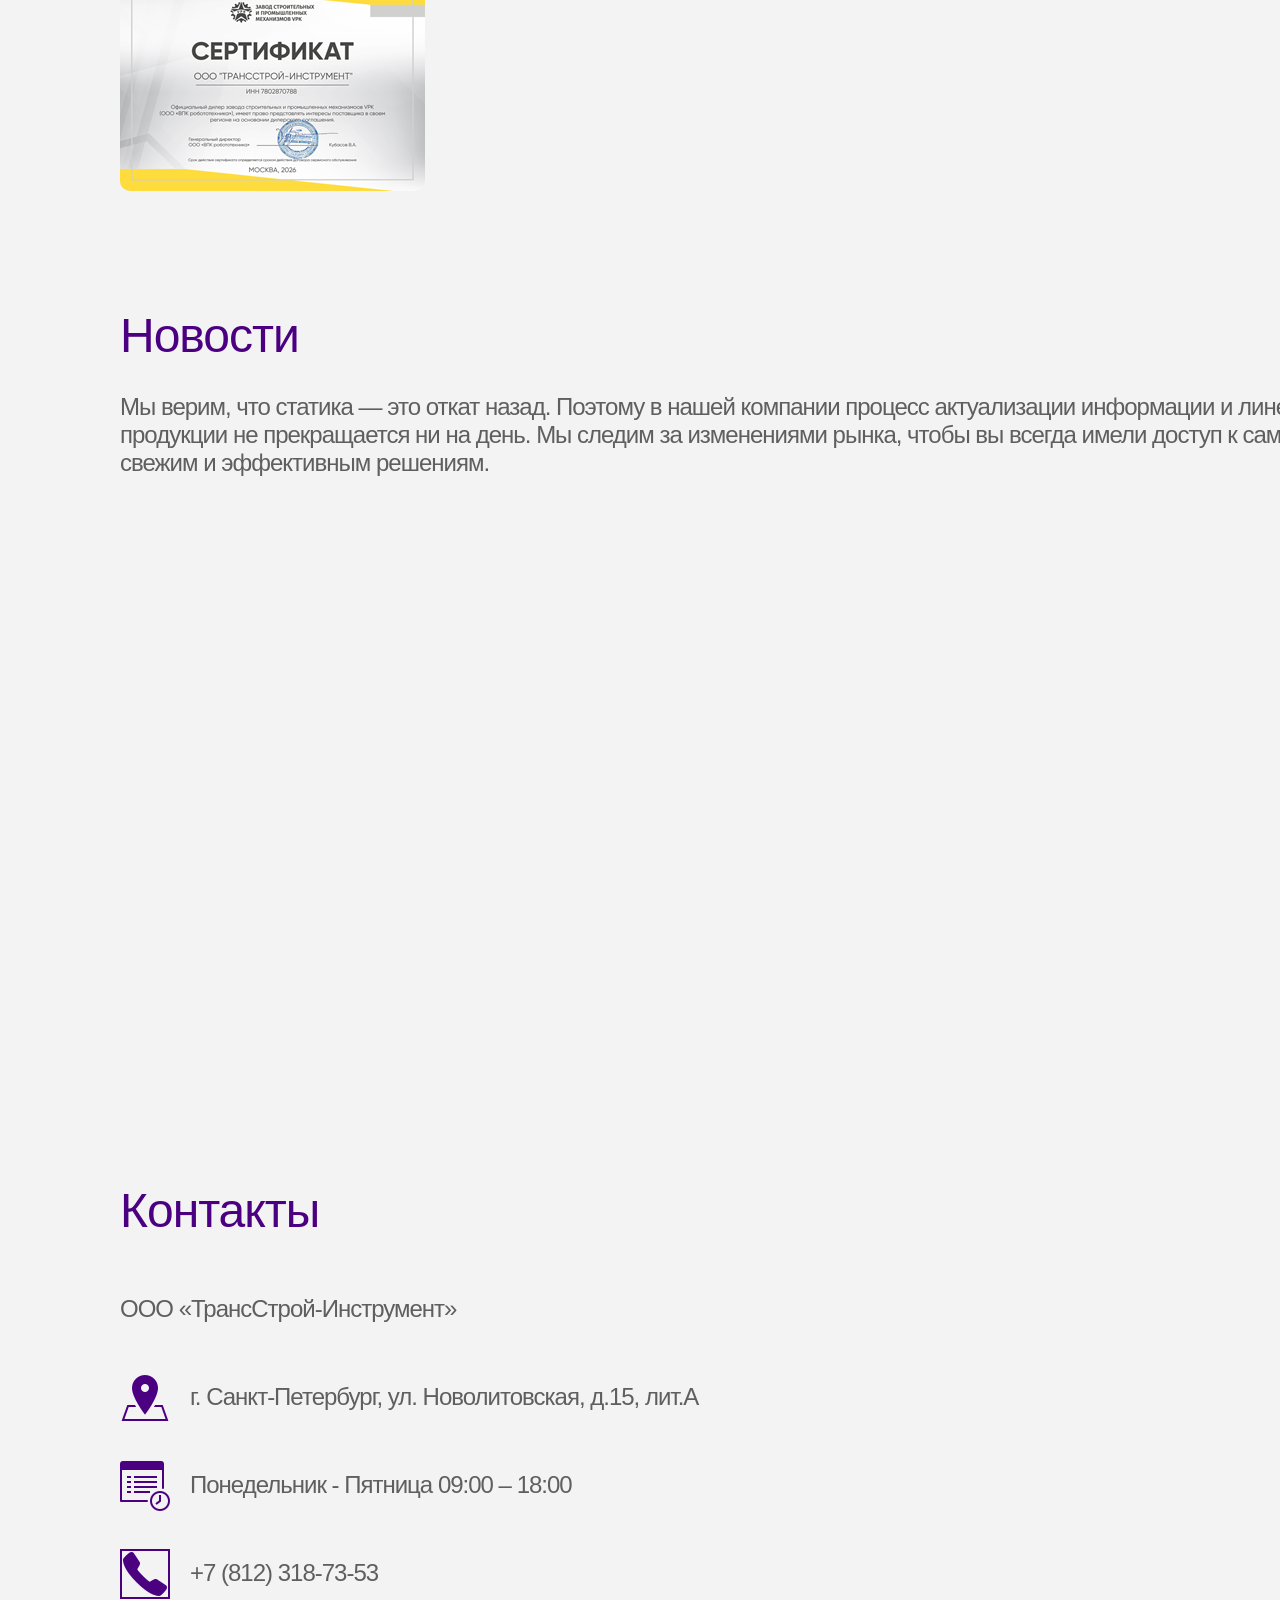
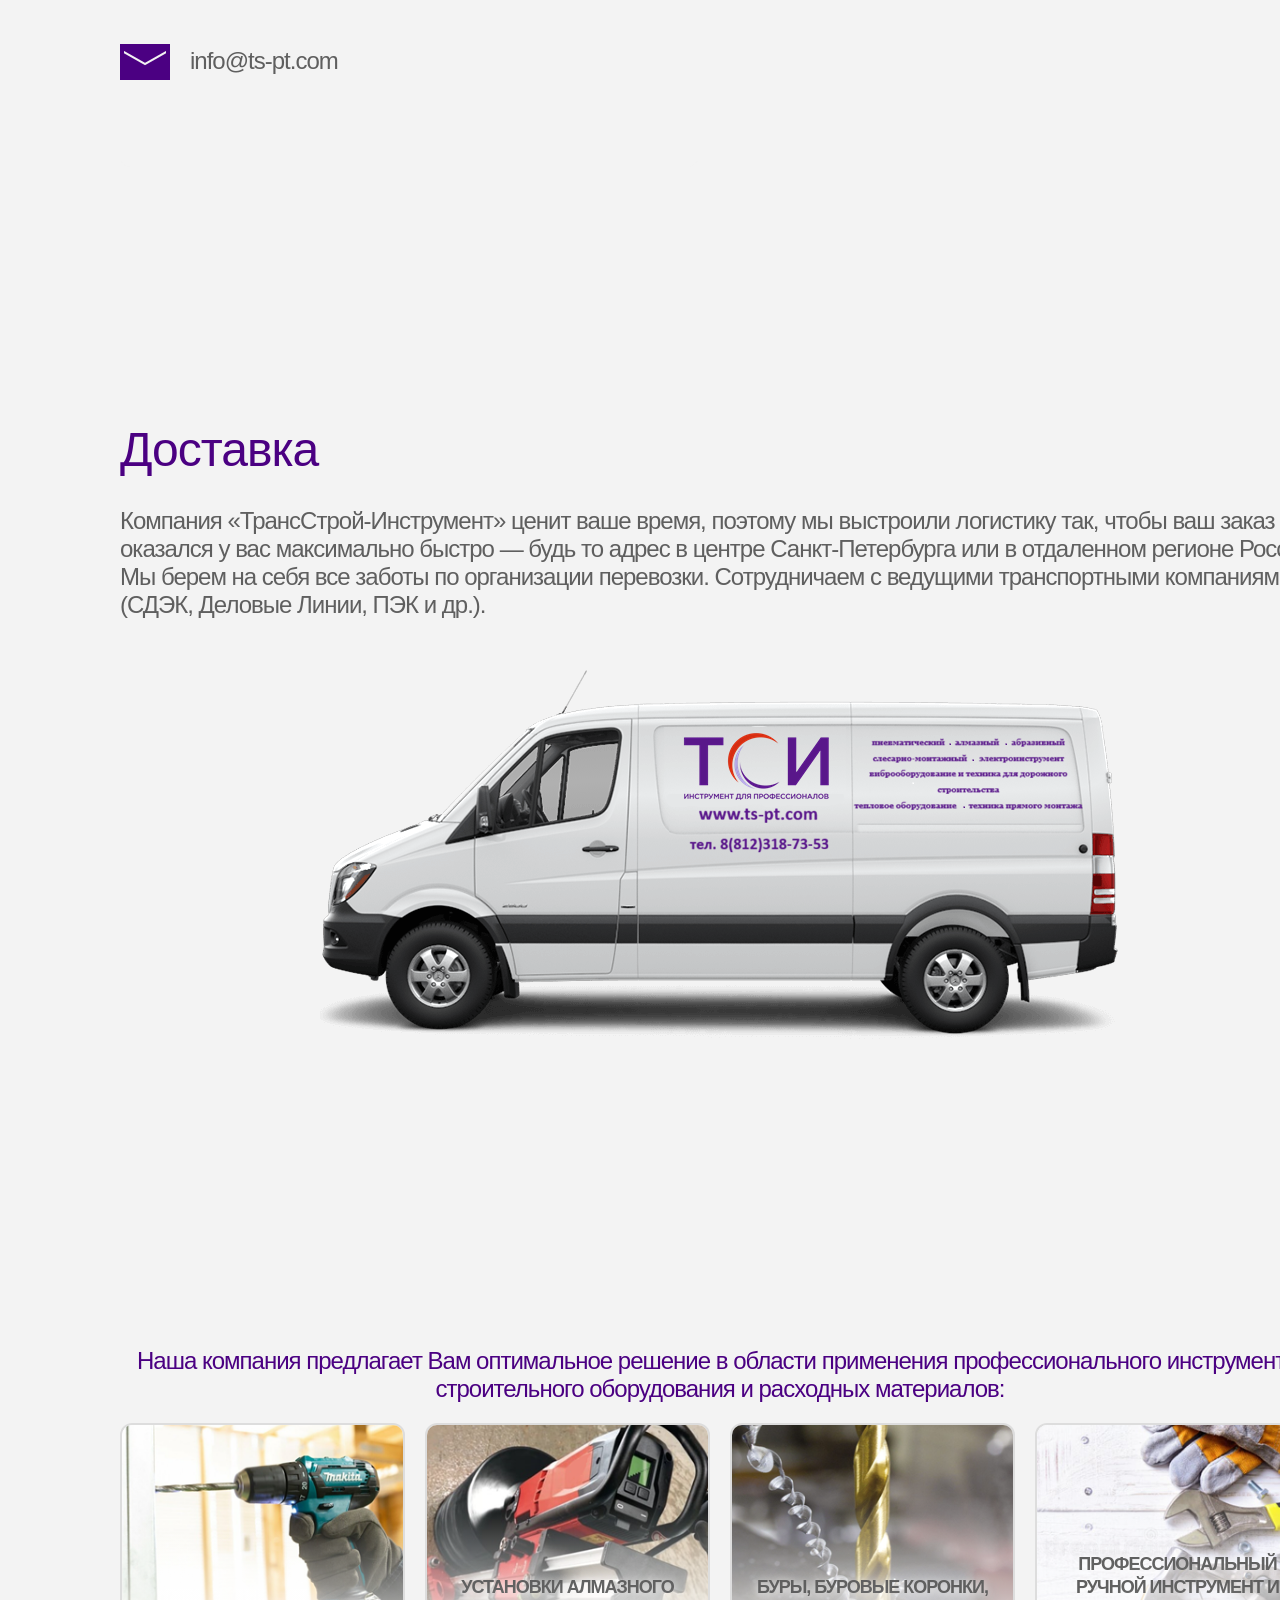
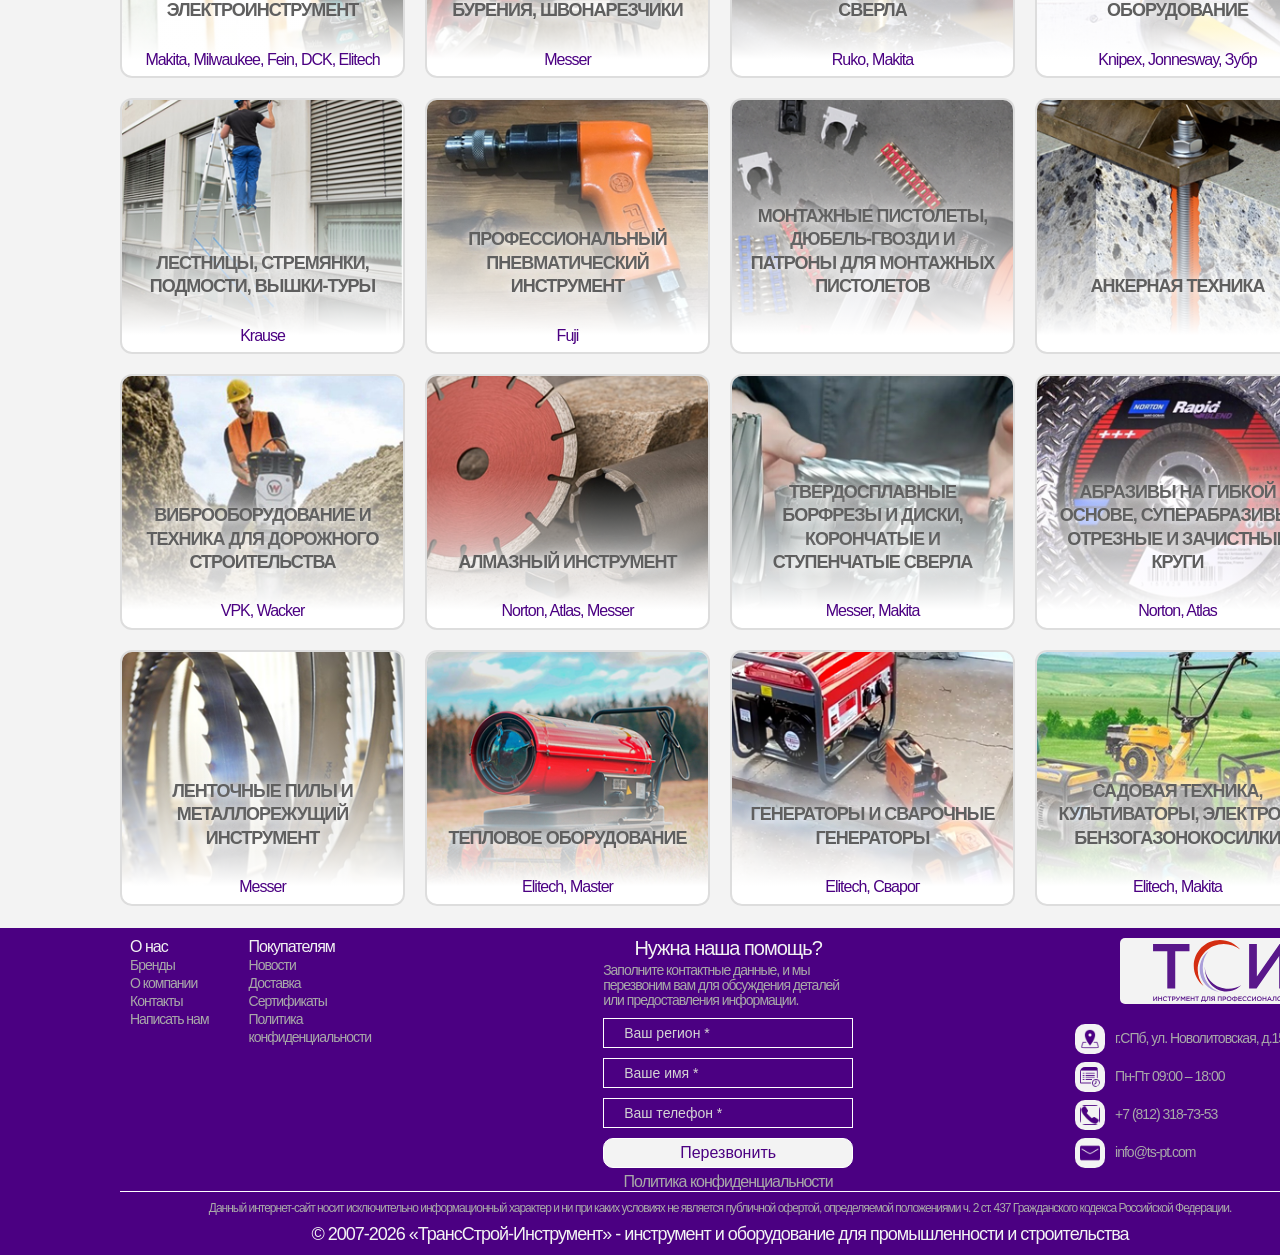
==== commit cbc3f731: "Add files via upload" ====
--- a/index.html
+++ b/index.html
@@ -504,10 +504,11 @@
           </div>
         </div>
         <div class="slideshow-item">
-          <img src="./news/makita-FN001G.png" alt="">
+          <img src="./news/elitech.png" alt="">
           <div class="slideshow-item-text">
-            <h5>Makita</h5>
-            <p>НОВИНКА - Аккумуляторный гвоздезабиватель FN001G для работ с твердой древесиной.</p>
+            <h5>Elitech</h5>
+            <p>ВСТРЕЧАЙТЕ - новая линейка компрессоров серии HD PROFESSIONAL ELITECH</p>
+            <!-- <p>НОВИНКА - Аккумуляторный гвоздезабиватель FN001G для работ с твердой древесиной.</p>-->
           </div>
         </div>
         <div class="slideshow-item">
--- a/styles/style.css
+++ b/styles/style.css
@@ -1,6 +1,8 @@
 * {
   margin: 0;
   padding: 0;
+  box-sizing: border-box;
+  /*outline: solid 1px red;*/
 }
 
 html {
@@ -9,10 +11,8 @@
 
 body {
   background-color: #f3f3f3;
-  /* 212121 8A2BE2*/
   font-family: 'Helvetica', sans-serif;
   letter-spacing: -1px;
-  /* -1*/
   color: #4B0082;
 }
 
@@ -49,14 +49,16 @@
 
 /* --- HEADER --- */
 .header {
-  position: fixed;
-  width: 100%;
+  position: sticky;
+  top: 0;
+  /*position: fixed;*/
+  min-width: 1440px;
+  /*width: 100%;*/
   /*background-color: #f3f3f3;*/
   background-color: rgba(243, 243, 243, 0.95);
   /* чёрный с 50% прозрачностью */
-  box-shadow: 1px 1px 1px rgba(0, 0, 0, 0.2);
+  box-shadow: 0px 1px 0px rgba(0, 0, 0, 0.2);
   z-index: 100;
-  top: 0;
 }
 
 .header .container {
@@ -70,6 +72,8 @@
 }
 
 .header-logo img {
+  position: relative;
+  left: -35px;
   max-width: 200px;
   vertical-align: bottom;
   /*background-color: #f3f3f3;*/
@@ -98,9 +102,6 @@
 .header-icon {
   width: 20px;
   height: 20px;
-  /* padding: 5px 5px;
-  background-color: rgba(243, 243, 243, 0.85);
-  border-radius: 10px;*/
 }
 
 .header-icons {
@@ -115,7 +116,6 @@
   font-size: 14px;
   line-height: 150%;
   color: #5f5f5f;
-  /*max-width: 450px;*/
   margin-bottom: 10px;
 }
 
@@ -134,18 +134,15 @@
 }
 
 .header-menu {
-  /*margin-right: 140px;
-  margin-left: 65px;*/
   display: flex;
   justify-content: center;
-  /* 177 */
 }
 
 .header-menu ul {
   list-style: none;
   display: flex;
   gap: 20px;
-  /*margin-right: 40px;*/
+
 }
 
 
@@ -160,13 +157,10 @@
 
 .header-menu ul a:hover {
   color: #4B0082;
-  /*text-decoration: underline red;*/
-  /*color: red;*/
-  /*filter: drop-shadow(1px 1px 1px #4d4c4d);*/
 }
 
 .header-phone {
-  margin-left: 30px;
+  margin-left: 45px;
   display: flex;
   justify-content: center;
 }
@@ -188,25 +182,14 @@
 
 /* --- MAIN--- */
 .main {
-  /*overflow: hidden;*/
-  /*display: flex;*/
+  overflow: hidden;
   position: relative;
-  height: 900px;
+  min-height: 100vh;
   min-width: 1440px;
-  /*background-image: url("../images/main.png");*/
-  /*background-image: url("../images/picture4-1.png");*/
-  background-size: cover;
-  background-repeat: no-repeat;
-  background-position: center;
-}
-
-.main-content {
-  padding-top: 125px;
-  padding-bottom: 150px;
-  margin-left: 20px;
-}
-
-.main-content .container {
+  padding-top: 75px;
+}
+
+.main .container {
   min-width: 1200px;
   display: flex;
   flex-direction: column;
@@ -215,8 +198,8 @@
 
 .main-info {
   margin-top: 20px;
-  margin-left: 20px;
-  padding-left: 20px;
+  /*margin-left: 20px;*/
+  /*padding-left: 20px;*/
   padding-top: 30px;
   max-width: 590px;
   z-index: 5;
@@ -248,9 +231,9 @@
 
 .main-info-smal {
 
-  margin-top: 55px;
-  margin-left: 20px;
-  margin-right: 20px;
+  margin-top: 95px;
+  /*margin-left: 20px;*/
+  /*margin-right: 20px;*/
   margin-bottom: 20px;
   padding-bottom: 10px;
   padding-top: 10px;
@@ -268,15 +251,6 @@
   color: #ffffff;
   max-width: 100%;
   text-align: center;
-}
-
-.main-image {
-  position: absolute;
-  top: -20px;
-  right: -85px;
-  /*right: 10px;*/
-  z-index: 6;
-  filter: drop-shadow(0 0 3px #ffffff);
 }
 
 /* -  НЕ ПОКАЗЫВАЕМ!! */
@@ -321,7 +295,7 @@
   min-width: 1200px;
   font-size: 48px;
   font-weight: normal;
-  padding-left: 30px;
+  /*padding-left: 30px;*/
 }
 
 .brends-content {
@@ -330,7 +304,7 @@
 }
 
 .brends-filter {
-  margin-left: 15px;
+  /*margin-left: 15px;*/
   margin-right: 60px;
   align-self: flex-start;
   position: sticky;
@@ -436,7 +410,7 @@
   position: relative;
   padding-top: 100px;
   padding-bottom: 100px;
-  height: 700px;
+  min-height: 100vh;
   /* width: 99vw;*/
   min-width: 1440px;
   /*background-image: url("../images/contacts1.png");*/
@@ -450,6 +424,7 @@
   display: flex;
   min-width: 1200px;
   position: relative;
+  justify-content: space-between;
 }
 
 .icon {
@@ -467,10 +442,10 @@
 
 .contacts-info {
   /*position: absolute;*/
-  margin: 20px;
+  margin: 20px 20px 20px 0px;
   max-width: 650px;
   height: 600px;
-  padding-left: 20px;
+  /*padding-left: 20px;*/
   padding-top: 20px;
 
   /*padding-right: 20px;*/
@@ -495,7 +470,7 @@
   line-height: 200%;
   color: #5f5f5f;
   max-width: 450px;
-  margin-bottom: 20px;
+  margin-bottom: 40px;
 }
 
 .contacts_mail {
@@ -503,7 +478,7 @@
   line-height: 200%;
   color: #5f5f5f;
   text-decoration: none;
-  margin-bottom: 20px;
+  margin-bottom: 40px;
   align-items: flex-start;
   justify-content: left;
 }
@@ -526,6 +501,7 @@
 
 /* Sertificats --------------------------*/
 .sertificats {
+  min-width: 1440px;
   min-height: 100vh;
   padding-top: 75px;
 
@@ -535,19 +511,20 @@
 }
 
 .sertificats .container {
-  min-width: 1440px;
+  min-width: 1200px;
 }
 
 .sertificats ul {
   display: flex;
   flex-direction: row;
-  column-gap: 10px;
-  row-gap: 5px;
+  column-gap: 50px;
+  row-gap: 35px;
   flex-wrap: wrap;
   list-style: none;
   margin: auto;
-  justify-content: center;
-  width: 1000px;
+  justify-content: space-between;
+  align-content: space-around;
+  /*width: 1200px;*/
 }
 
 .sertificats h2 {
@@ -555,7 +532,7 @@
   font-size: 48px;
   font-weight: normal;
   margin-bottom: 20px;
-  padding-left: 160px;
+  /*padding-left: 160px;*/
 }
 
 .sertificats-img {
@@ -580,7 +557,7 @@
 .news {
   min-width: 1440px;
   padding-top: 75px;
-  margin-left: 40px;
+  /*margin-left: 40px;*/
   align-items: center;
   justify-items: center;
 }
@@ -598,7 +575,7 @@
   font-size: 48px;
   font-weight: normal;
   margin-bottom: 30px;
-  padding-left: 20px;
+  /*padding-left: 20px;*/
 }
 
 .news-midl {
@@ -657,8 +634,9 @@
     max-width: 75%;
     position: absolute;
     bottom: 20px;
-  right: 20px;
-    background-color: rgba(0,0,0,0.7);
+    right: 20px;
+    background-color: rgba(0,0,0,0.3);
+    border: 1px solid #FFFFFF;
     border-radius: 10px;
     color: #fff;
     padding: 20px 30px;
@@ -688,7 +666,7 @@
 }
 @keyframes zoom {
     50%{
-        transform: scale(1.1);
+        transform: scale(1.2);
     }    
 }
 @media screen and (max-width: 1100px){
@@ -718,7 +696,7 @@
   min-height: 100vh;
   min-width: 1440px;
   padding-top: 75px;
-  margin-left: 40px;
+  /*margin-left: 40px;*/
   align-items: center;
   justify-items: center;
 }
@@ -746,7 +724,7 @@
   padding: 10px 0;
   border-top: 2px solid #f3f3f3;
   color: #f3f3f3;
-  background-color: #4B0082;
+  background-color: #4b0082;
 }
 
 .footer .container {
@@ -905,8 +883,8 @@
 }
 
 .footer-icon {
-  width: 20px;
-  height: 20px;
+  width: 30px;
+  height: 30px;
   padding: 5px 5px;
   background-color: rgba(243, 243, 243, 1.85);
   border-radius: 10px;
@@ -936,7 +914,7 @@
 
 .footer-up-right {
   max-width: 30%;
-  margin-right: 20px;
+  /*margin-right: 20px;*/
 }
 
 .footer-up-right p {
@@ -969,25 +947,19 @@
 
 /* end Footer block */
 
+ /* policy - padge */
+.policy{
+  min-width: 1440px;
+}
 .policy .container {
   width: 1200px;
   max-width: 100%;
-  padding: 0 30px;
+  /*padding: 0 30px;*/
   margin: 0 auto;
 }
 
-.plain-text h1,
-.plain-text h2,
 .plain-text h3,
-.plain-text h4,
-.plain-text h5,
-.plain-text h6,
-.plain-text .h1,
-.plain-text .h2,
-.plain-text .h3,
-.plain-text .h4,
-.plain-text .h5,
-.plain-text .h6 {
+{
   padding-bottom: 25px;
   font-weight: 600;
   margin: 0;
@@ -995,7 +967,10 @@
 }
 
 .purp-txt {
+  font-size: 20px;
   color: #4B0082;
+  margin-bottom: 20px;
+  text-align: center;
 }
 
 .plain-text {
@@ -1004,11 +979,11 @@
   /* direction: rtl; */
   flex-direction: column;
   min-width: 1200px;
-  color: #000000;
+  color: #5f5f5f;
 }
 
 .plain-text a {
-  font-size: 24;
+  font-size: 16px;
   color: #4B0082;
   font-style: none;
 }
@@ -1088,10 +1063,10 @@
 
 .pic-ctn {
   position: relative;
-  width: 1200px;
-  height: 300px;
+  /*width: 1200px;
+  height: 300px;*/
   top: -647px;
-  left: 150px;
+  left: 170px;
   z-index: 10;
 }
 
@@ -1127,7 +1102,7 @@
 /* About UP--------------------------*/
 .about-up {
   padding-top: 100px;
-  height: 800px;
+  min-height: 100vh;
   min-width: 1440px;
   /*padding-bottom: 50px;*/
   position: relative;
@@ -1146,10 +1121,10 @@
 
 
 .about-up form {
-  margin-left: 20px;
+  /*margin-left: 20px;*/
   margin-top: 20px;
   max-width: 1200px;
-  padding-left: 20px;
+  /*padding-left: 20px;*/
   padding-bottom: 10px;
   /* height: 700px; */
   /*border: #f3f3f3, solid, 1px;*/
@@ -1172,9 +1147,8 @@
   line-height: 105%;
   color: #5f5f5f;
   margin-bottom: 45px;
-  /* max-width: 449px; */
   height: 100%;
-  text-align: left;
+  text-align: justify;
 }
 
 .about-down  {
@@ -1183,7 +1157,7 @@
   background-size: cover;
   background-position: center;
    border-radius: 10px;
-   margin-left: 20px;
+   /*margin-left: 20px;*/
 }
 
 .about-down h1 {
@@ -1546,14 +1520,15 @@
     margin: 0;
 }
 .atuinCard:hover {
-    box-shadow: 0 2px 18px rgba(0, 0, 0, 0.2), inset 0 0 0 2px rgba(0, 0, 0, 0.1);
+    box-shadow: 0 2px 18px rgba(75, 0, 130, 0.2), inset 0 0 0 1px rgba(75, 0, 130, 0.9);
 }
 .atuinCard:hover .atuinCard-image img  {
     transform: scale(1.1);
 }
 .atuinCard:hover .atuinCard-image strong {
     padding: 120px 16px 66px;
-    color: #000;
+    color: #4B0082;
+    /*color: #000;*/
 }
 /*@media (min-width: 576px) {
     .atuinCard-txt p {
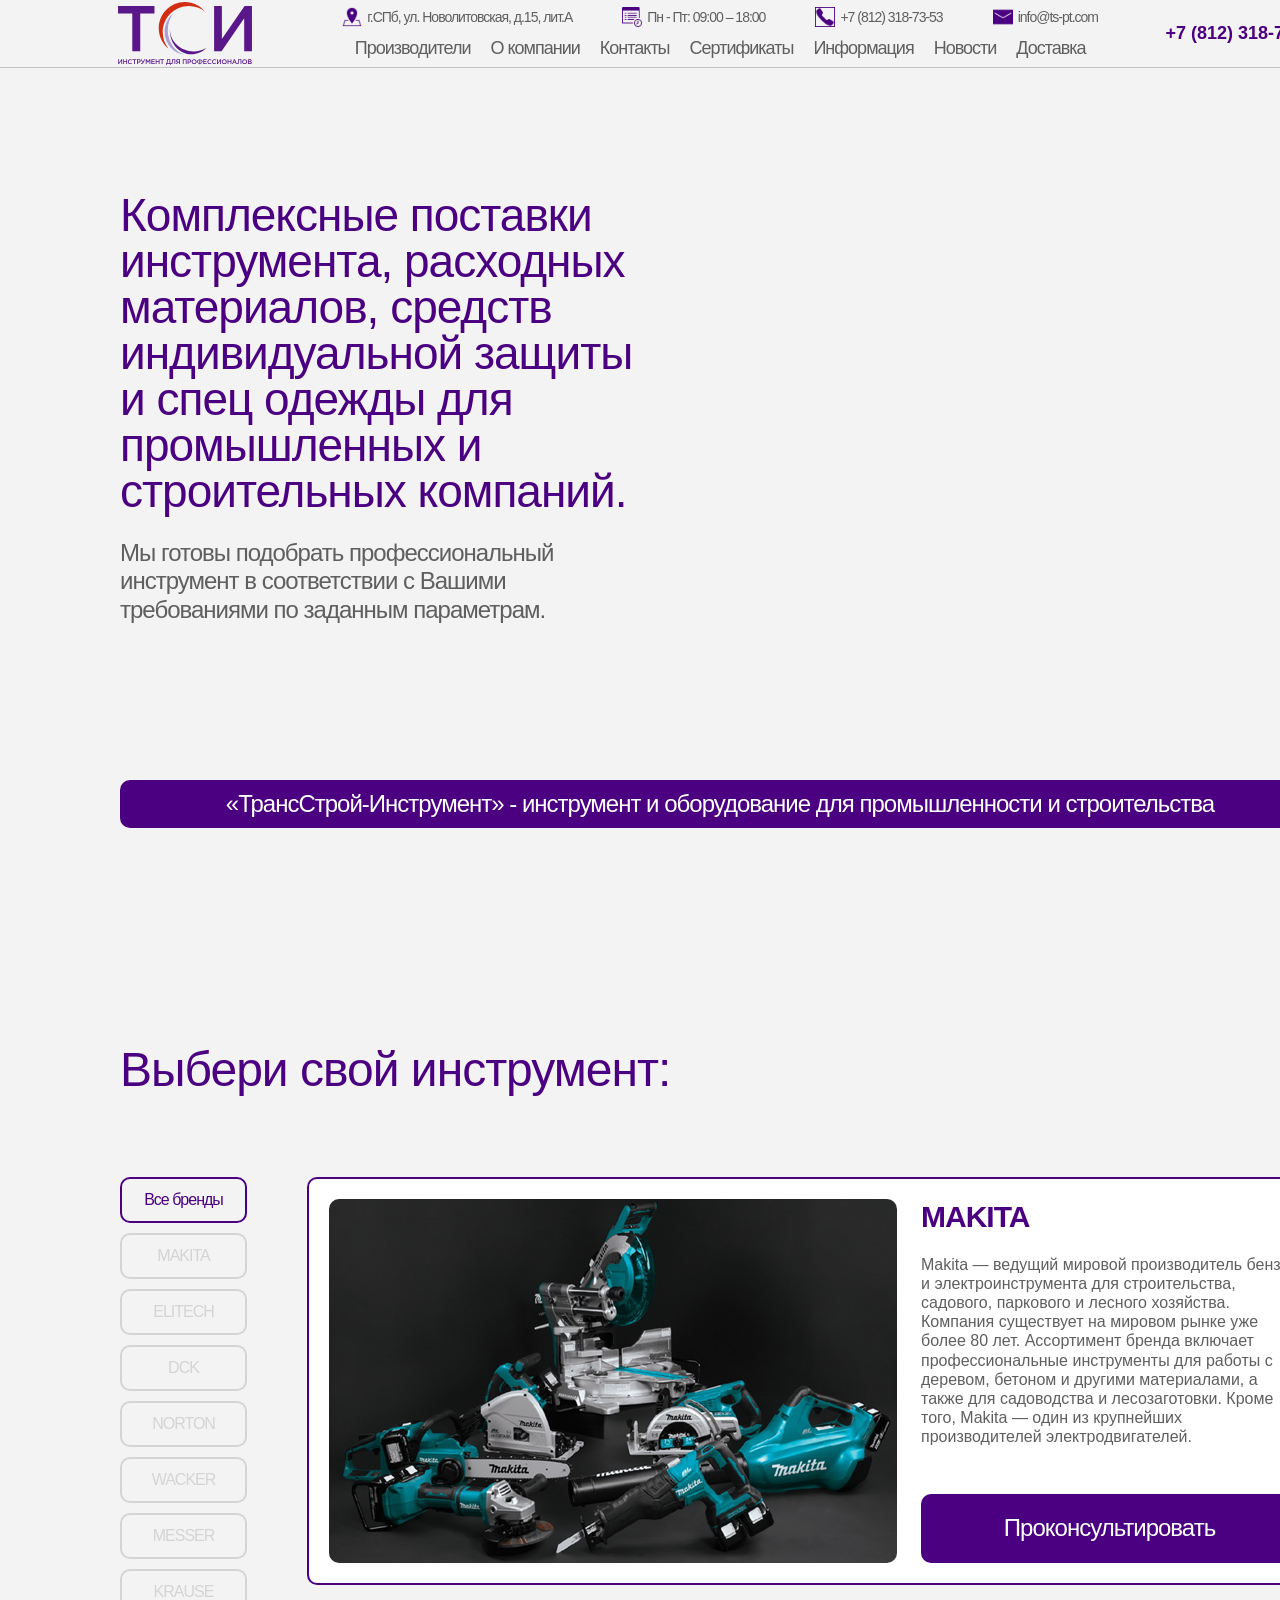
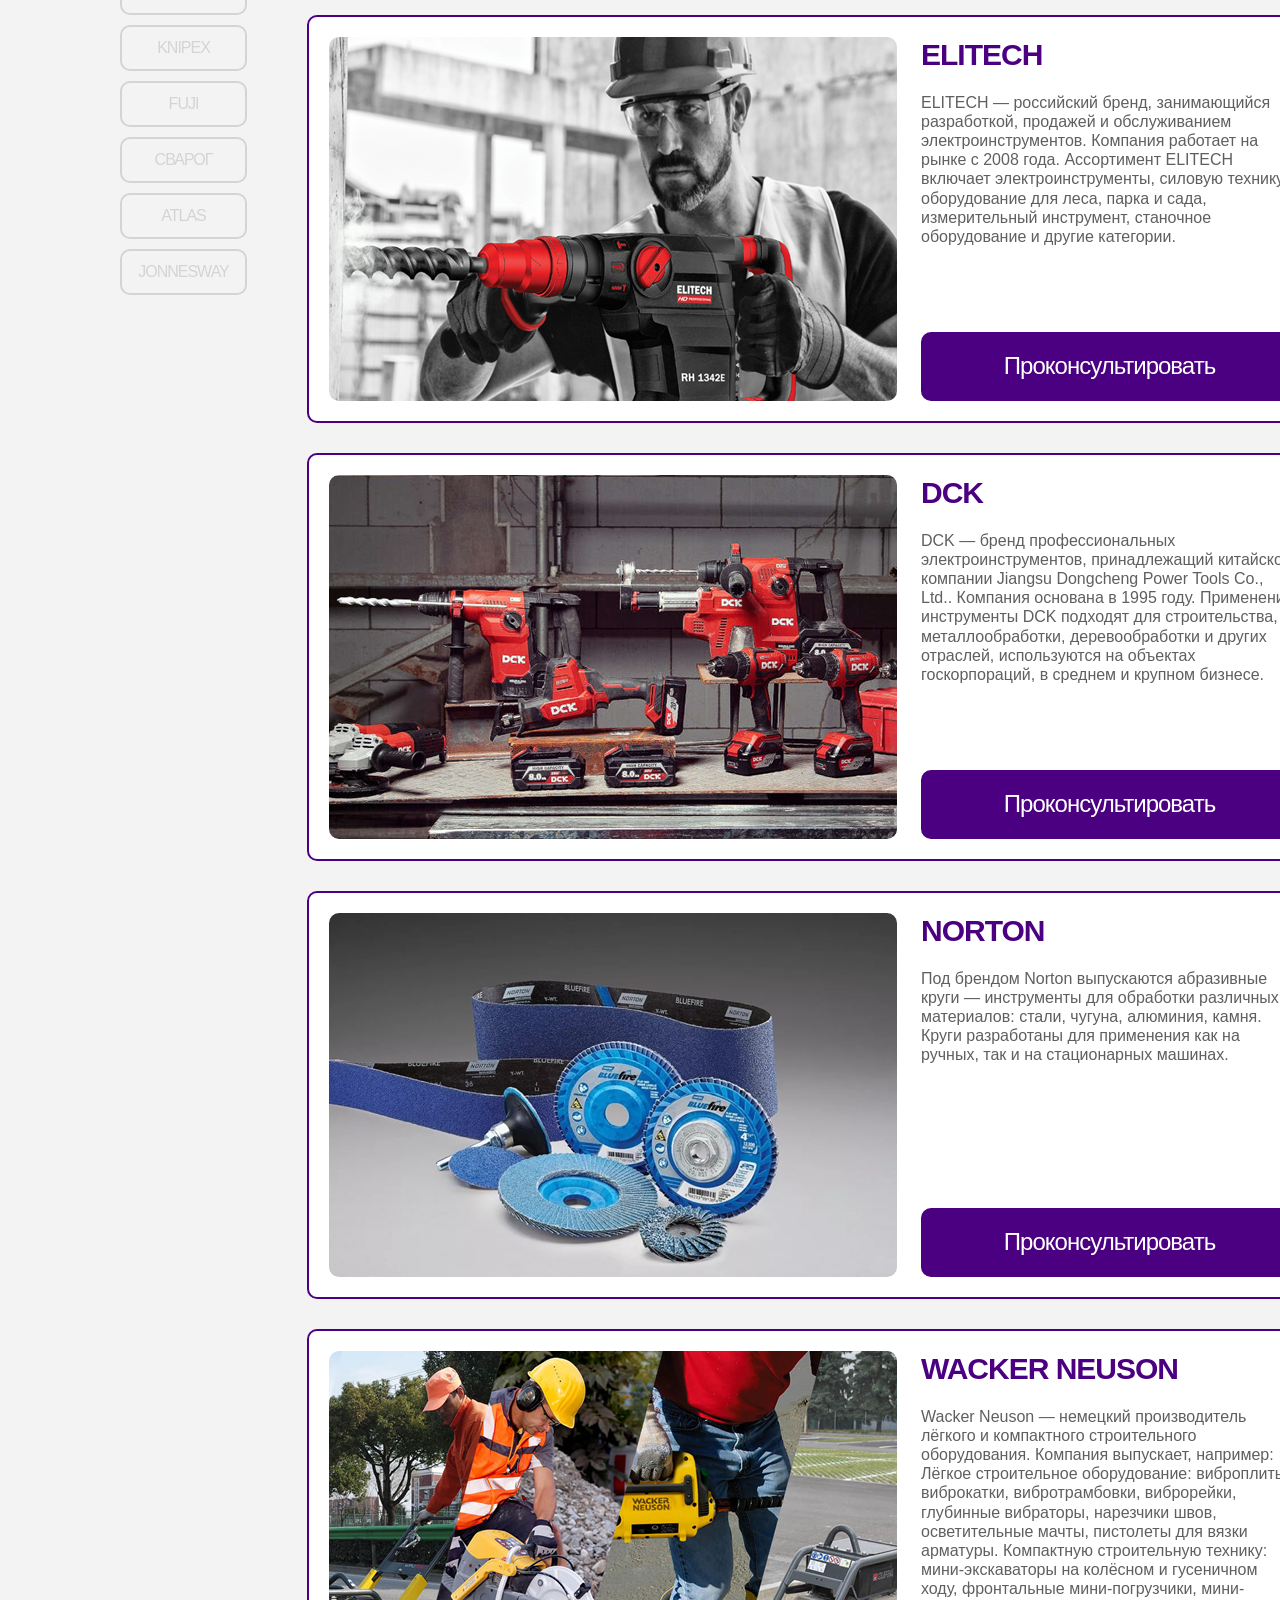
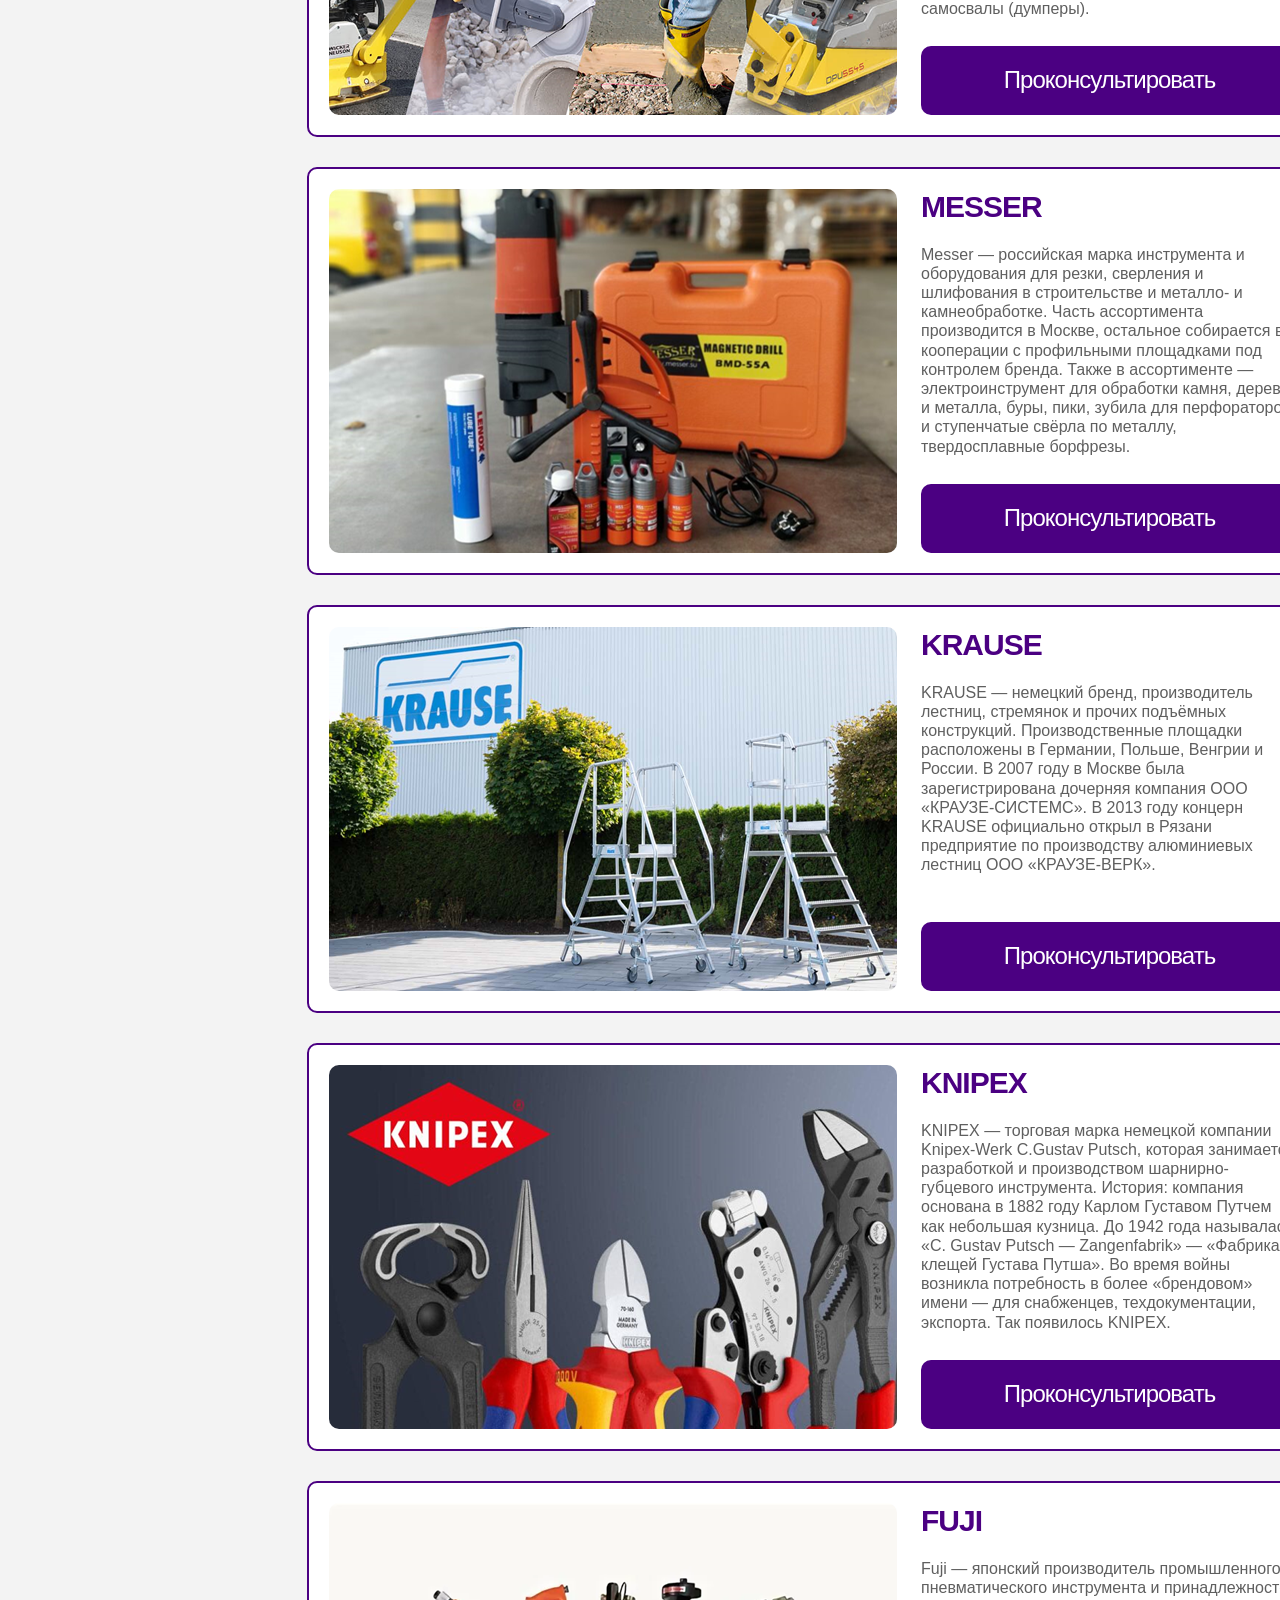
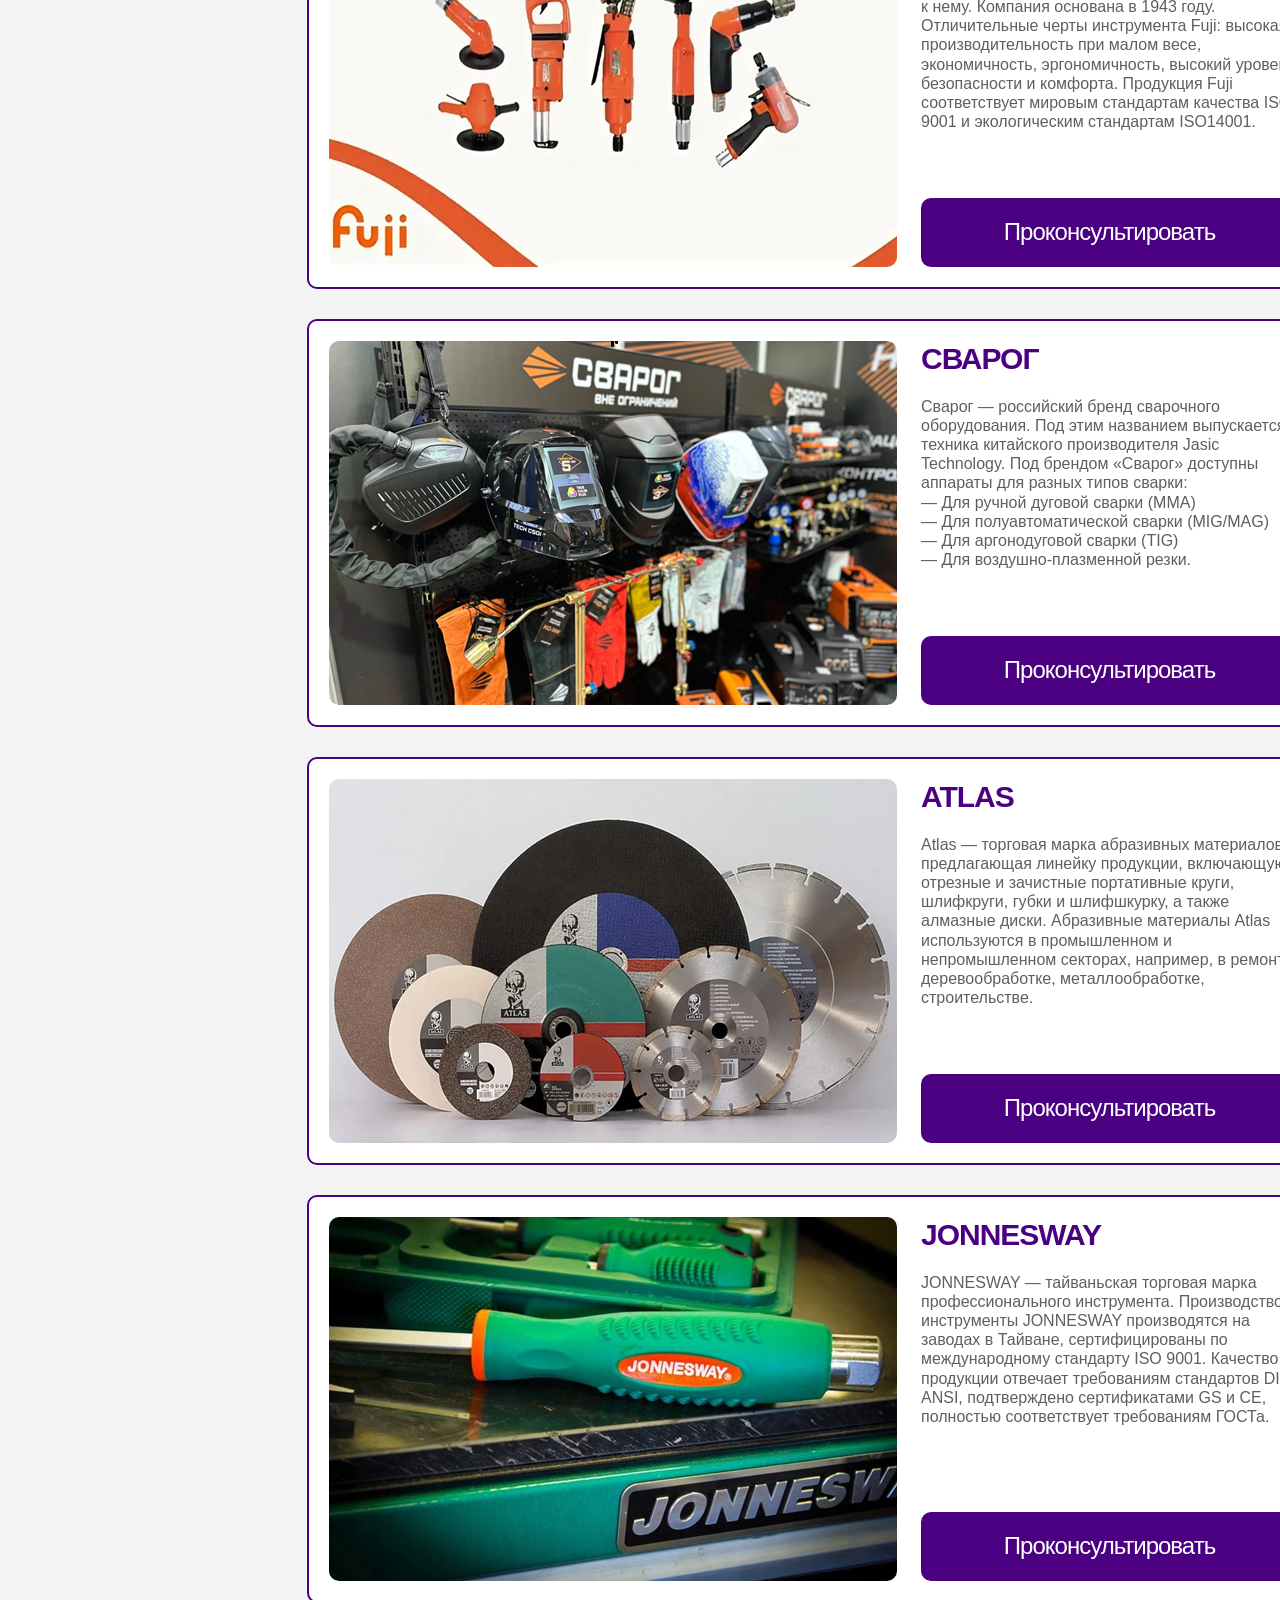
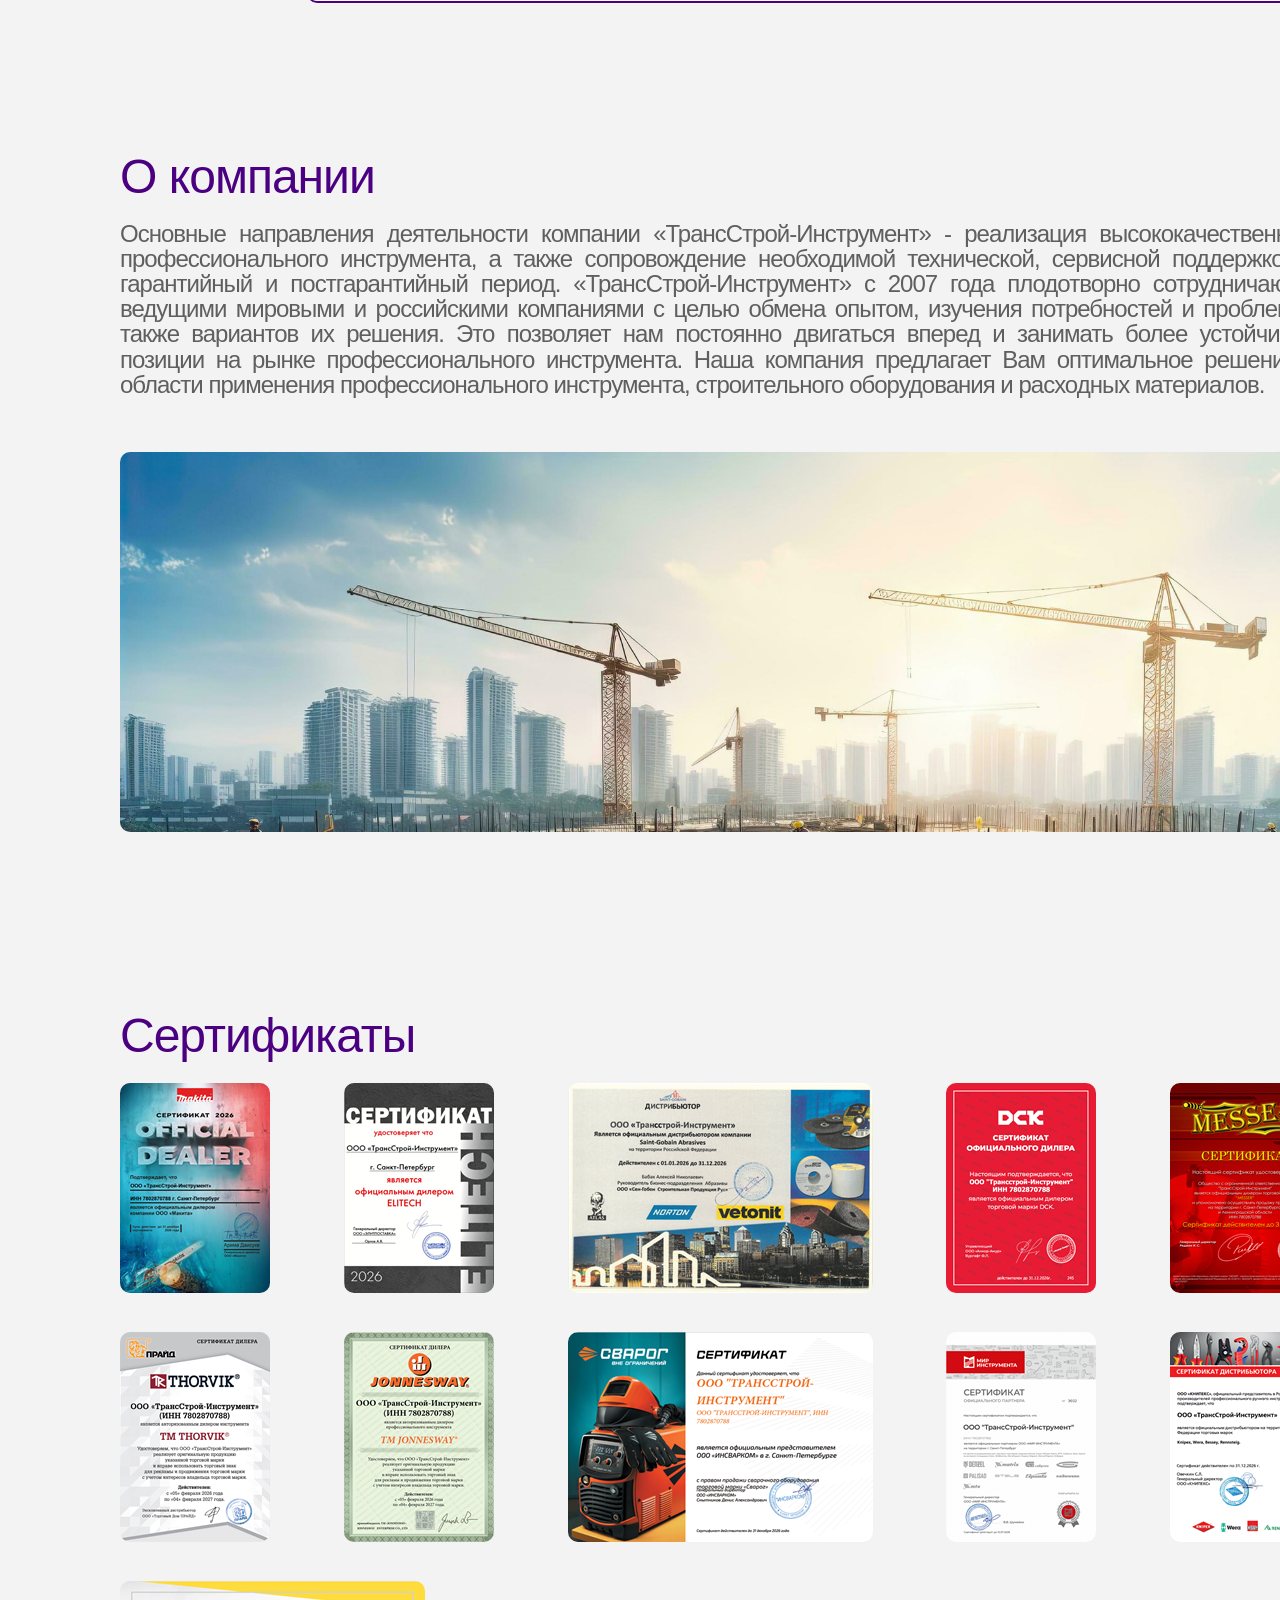
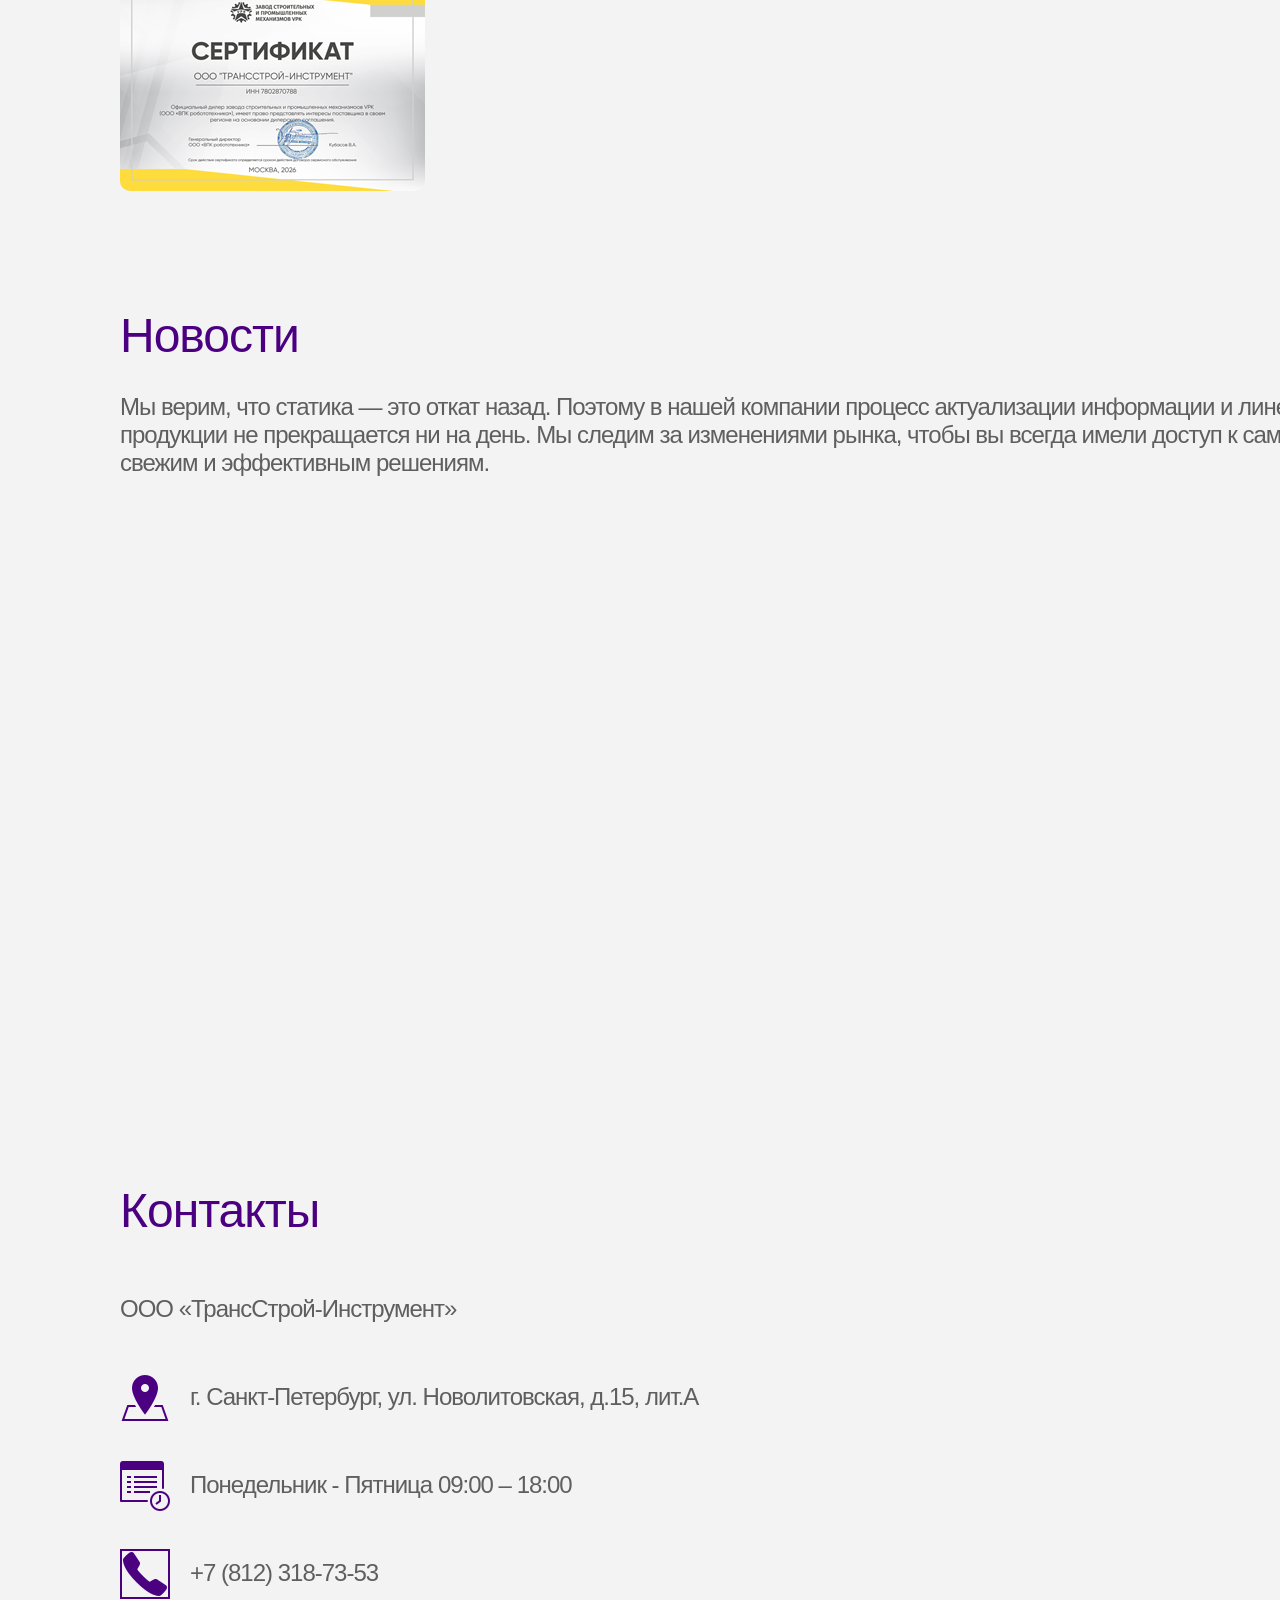
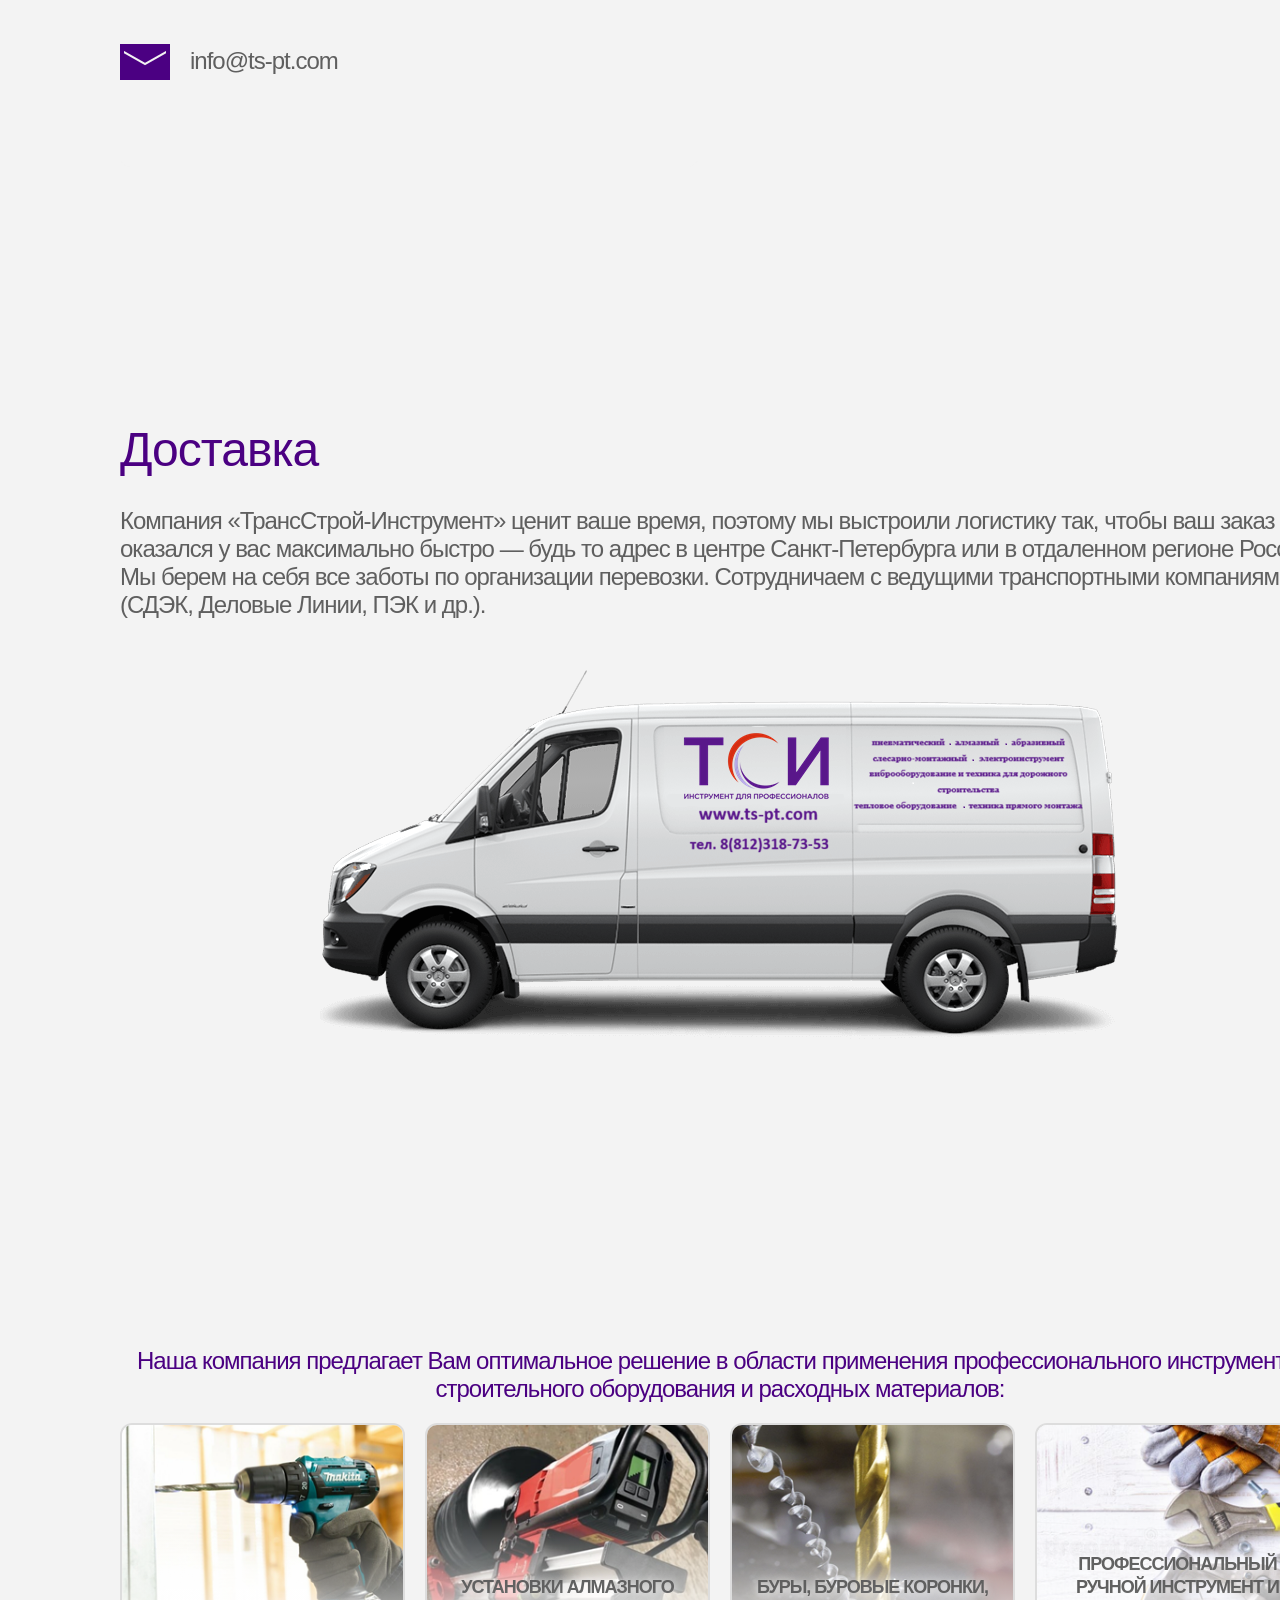
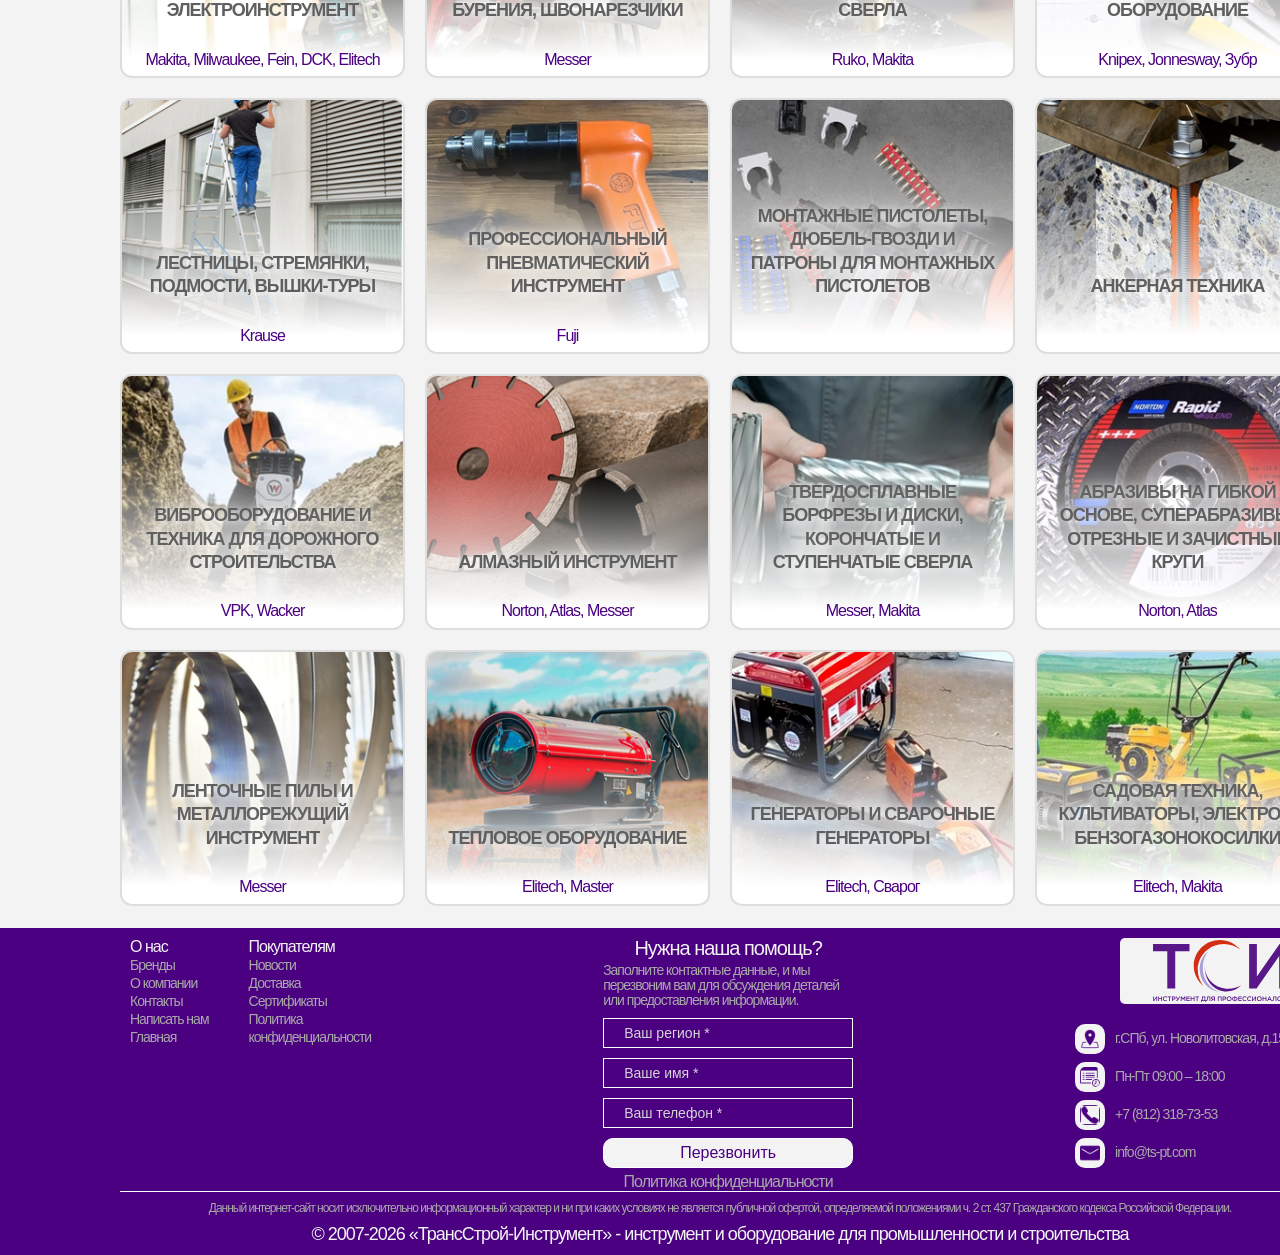
==== commit 48b24b93: "Add files via upload" ====
--- a/index.html
+++ b/index.html
@@ -497,7 +497,7 @@
           </div>
         </div>
         <div class="slideshow-item">
-          <img src="./news/makita-DTW1004.png" alt="">
+          <img src="./news/makita.png" alt="">
           <div class="slideshow-item-text">
             <h5>Makita</h5>
             <p>НОВИНКА - аккумуляторный ударный гайковерт 1/2" DTW1004 с крутящим моментом 1050 Нм.</p>
@@ -512,10 +512,11 @@
           </div>
         </div>
         <div class="slideshow-item">
-          <img src="./news/makita-PV301D.png" alt="">
+          <img src="./news/svarog.png" alt="">
           <div class="slideshow-item-text">
-            <h5>Makita</h5>
-            <p>НОВИНКА - Аккумуляторная полировально-шлифовальная машина PV301D, 50/80 мм.</p>
+            <h5>Сварог</h5>
+            <p>НОВИНКА - лимитированные дизайны: КОРАЛЛ, ПАЛИТРА, СНЕЖНЫЙ БАРС.
+</p>
           </div>
         </div>
       </div>
@@ -797,6 +798,7 @@
               <li><a href="#about">О компании</a></li>
               <li><a href="#contacts">Контакты</a></li>
               <li><a href="mailto:info@ts-pt.com">Написать нам</a></li>
+              <li><a href="#">Главная</a></li>
             </ul>
           </nav>
           <nav class="footer-up-left-menu">
--- a/styles/style.css
+++ b/styles/style.css
@@ -308,7 +308,7 @@
   margin-right: 60px;
   align-self: flex-start;
   position: sticky;
-  top: 60px;
+  top: 70px;
 }
 
 .brends-filter ul {
@@ -356,6 +356,13 @@
 .brend img {
   max-width: 568px;
   border-radius: 10px;
+  transition: transform 0.5s ease
+    /*filter: drop-shadow(0 0 2px #4B0082);*/
+}
+
+.brend img:hover {
+  /*overflow: hidden;*/
+  transform: translateY(-1px) scale(1.025);
 }
 
 .brend-details {
@@ -674,6 +681,7 @@
         max-width: 75%;
     }
 }
+/*
 @media screen and (max-width: 456px){
     .slideshow-item-text {
         bottom: 0;
@@ -686,7 +694,7 @@
     .slideshow-item-text p {
         font-size: 13px;
     }
-}
+}*/
 
 /* --- end NEWS --- */
 
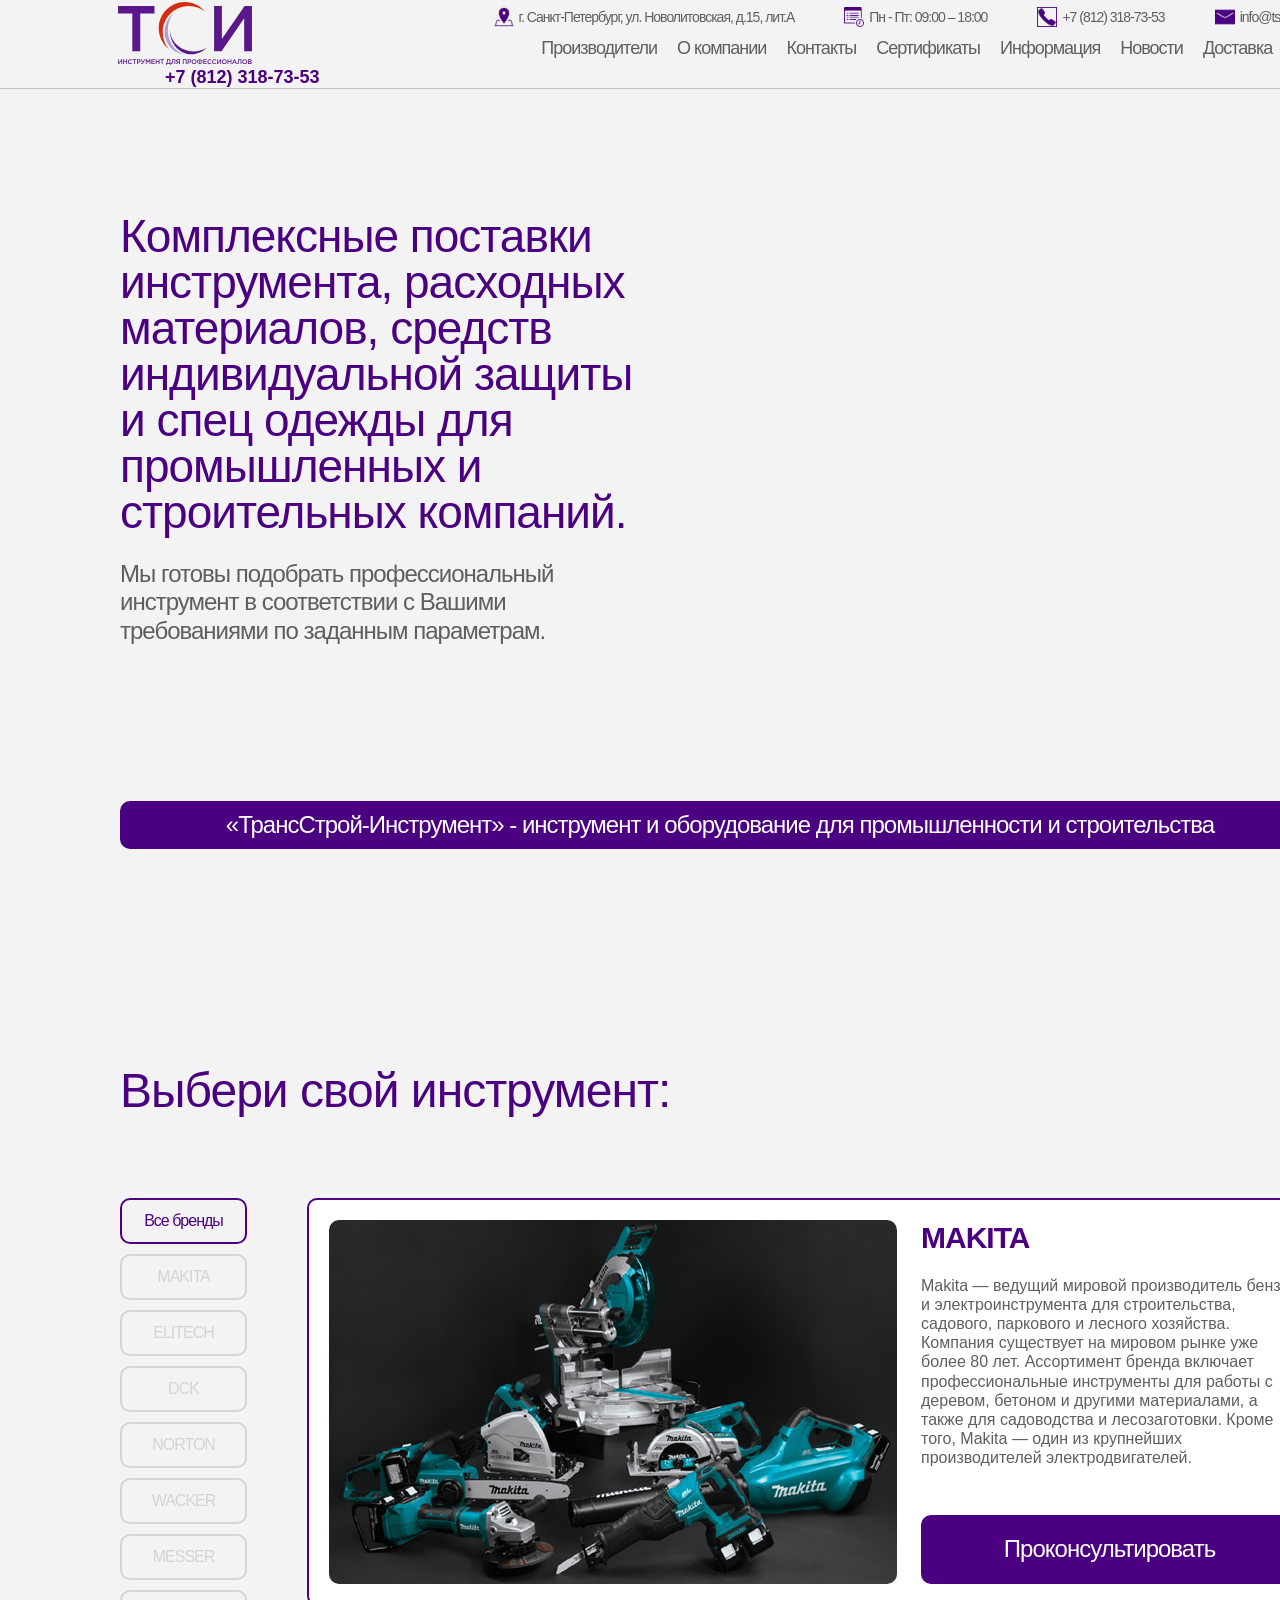
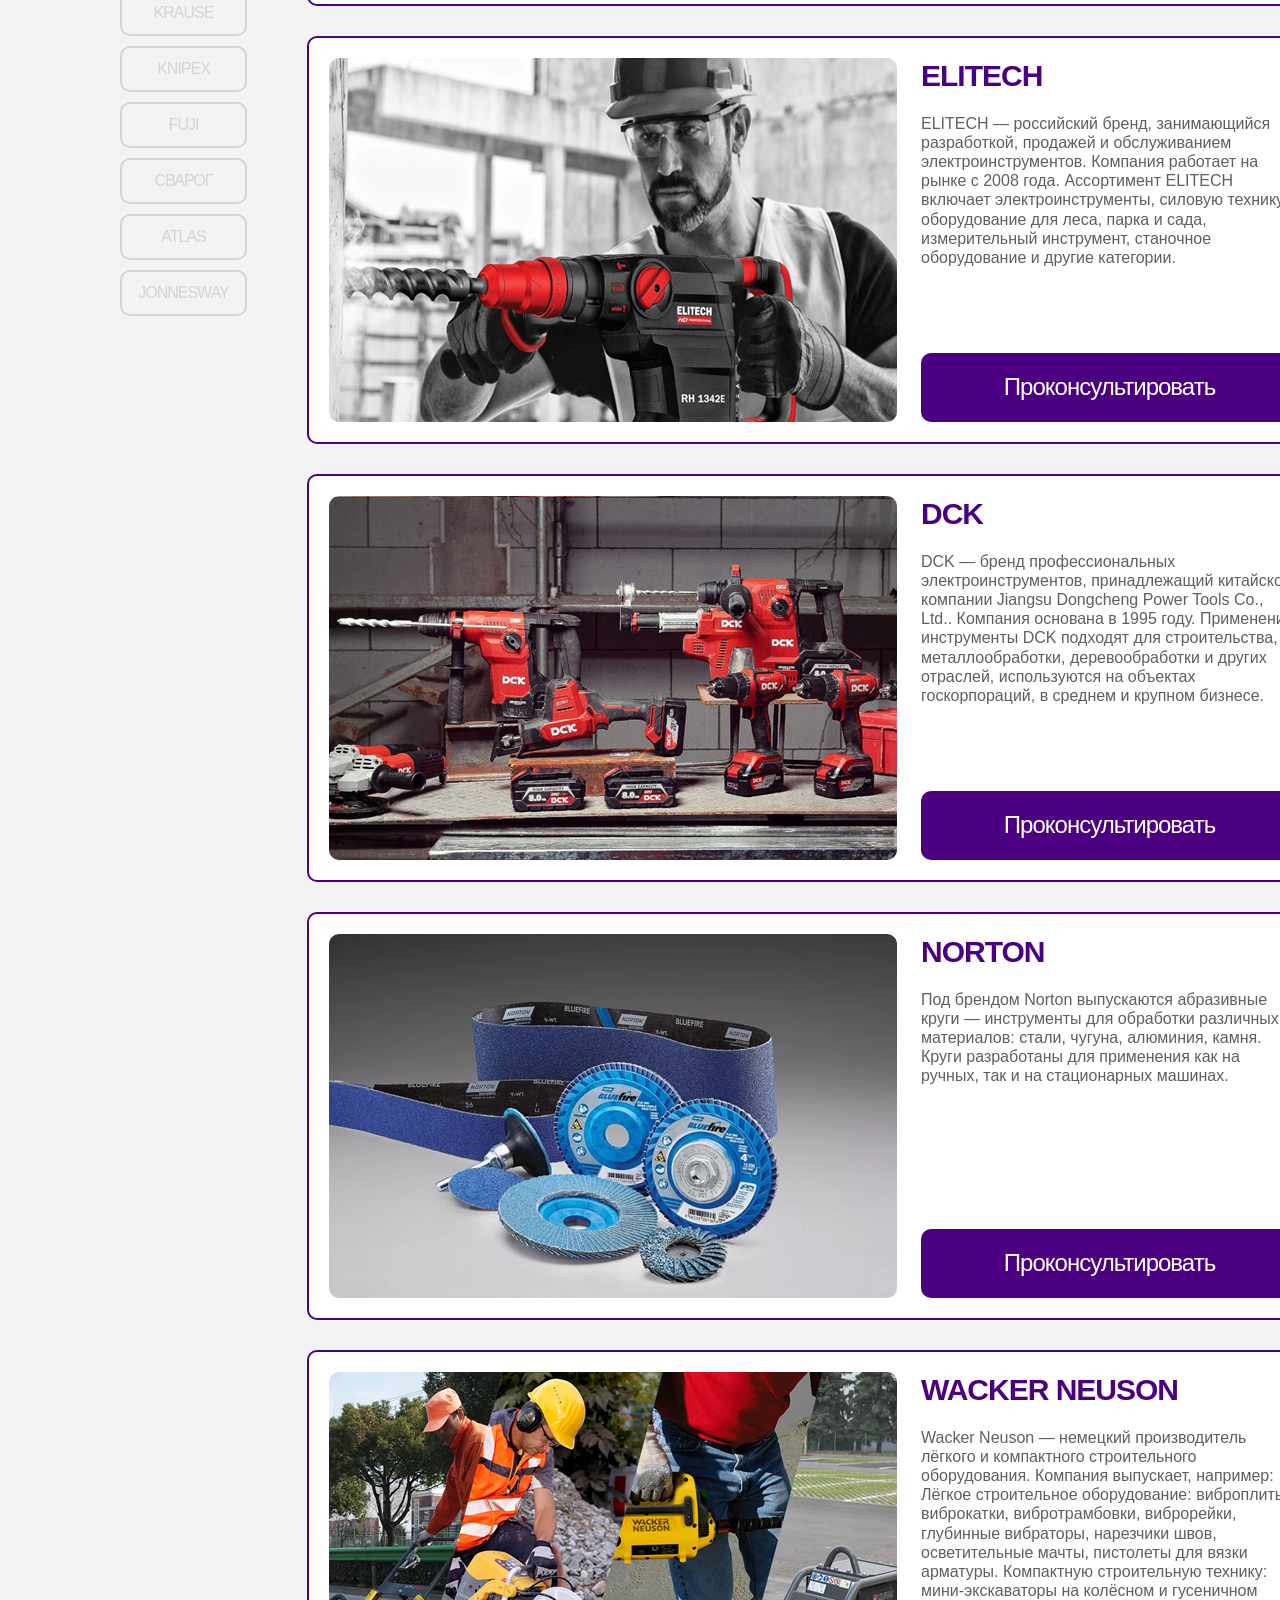
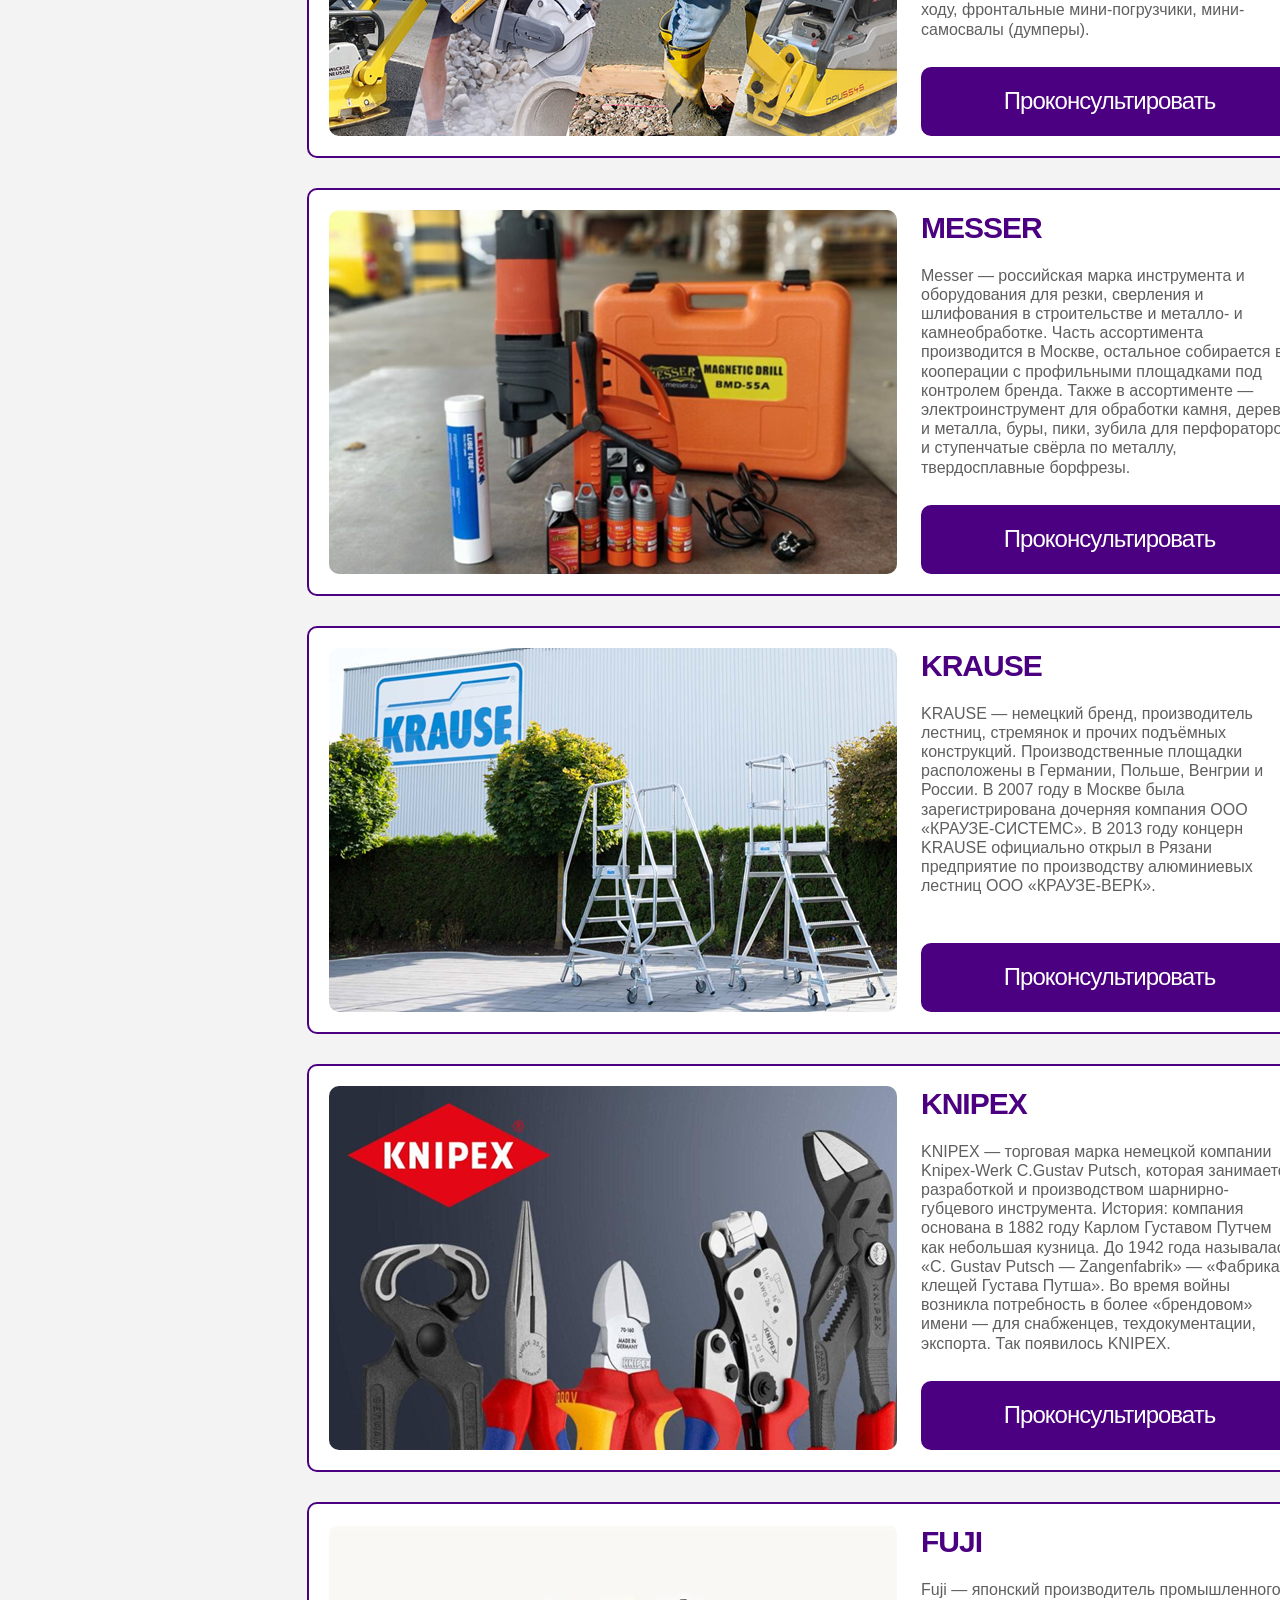
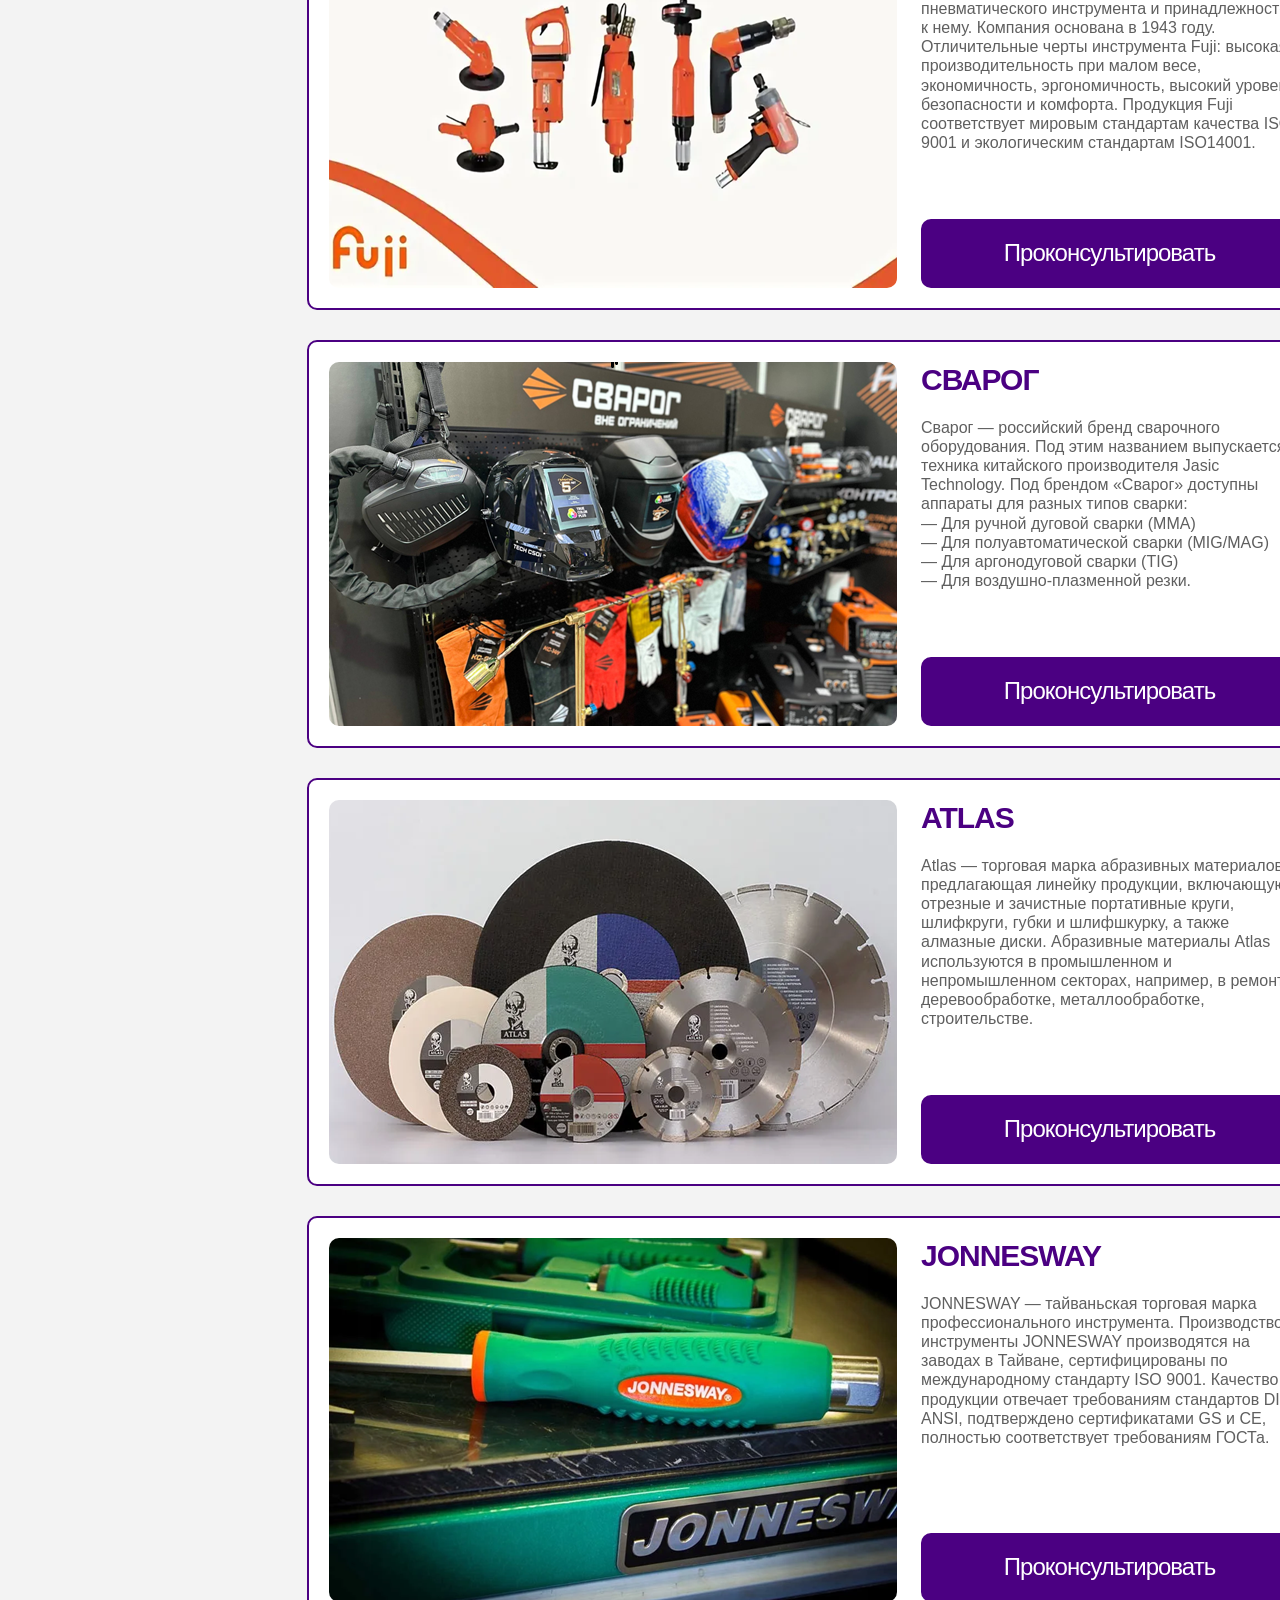
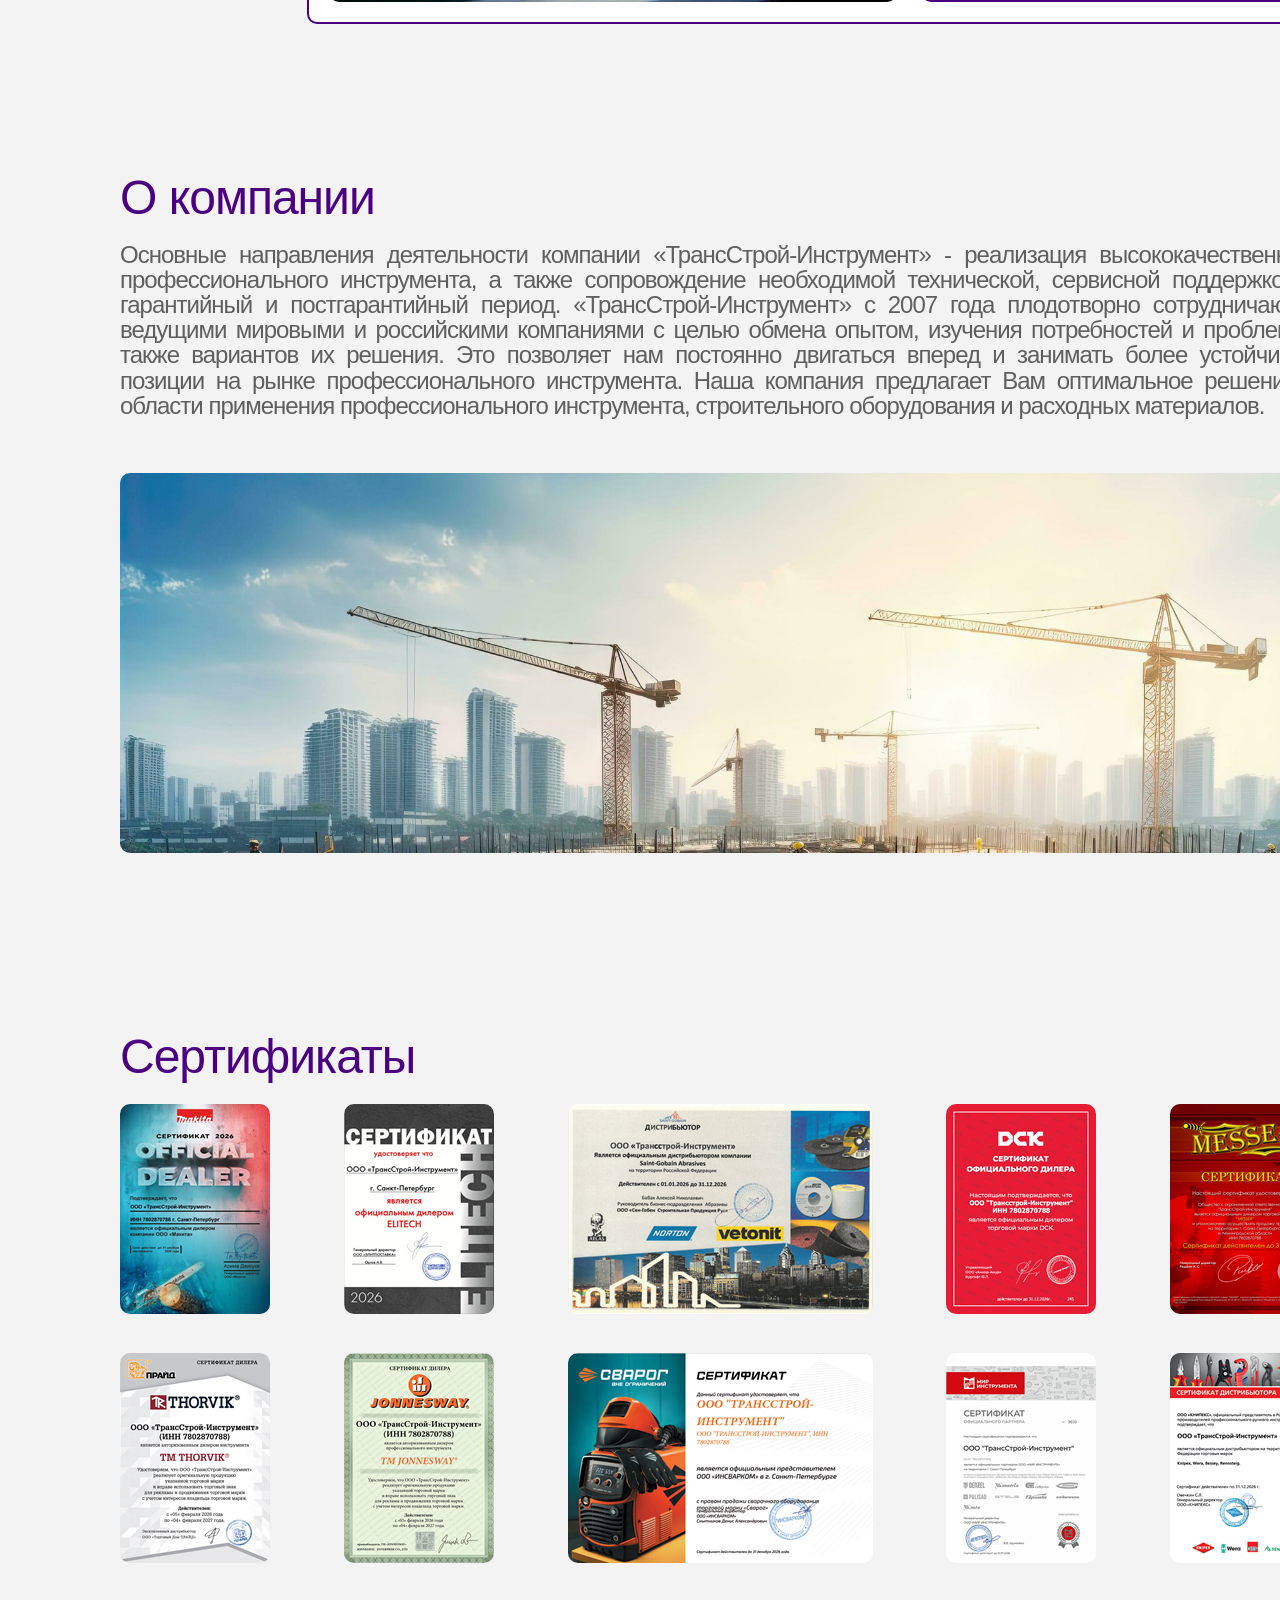
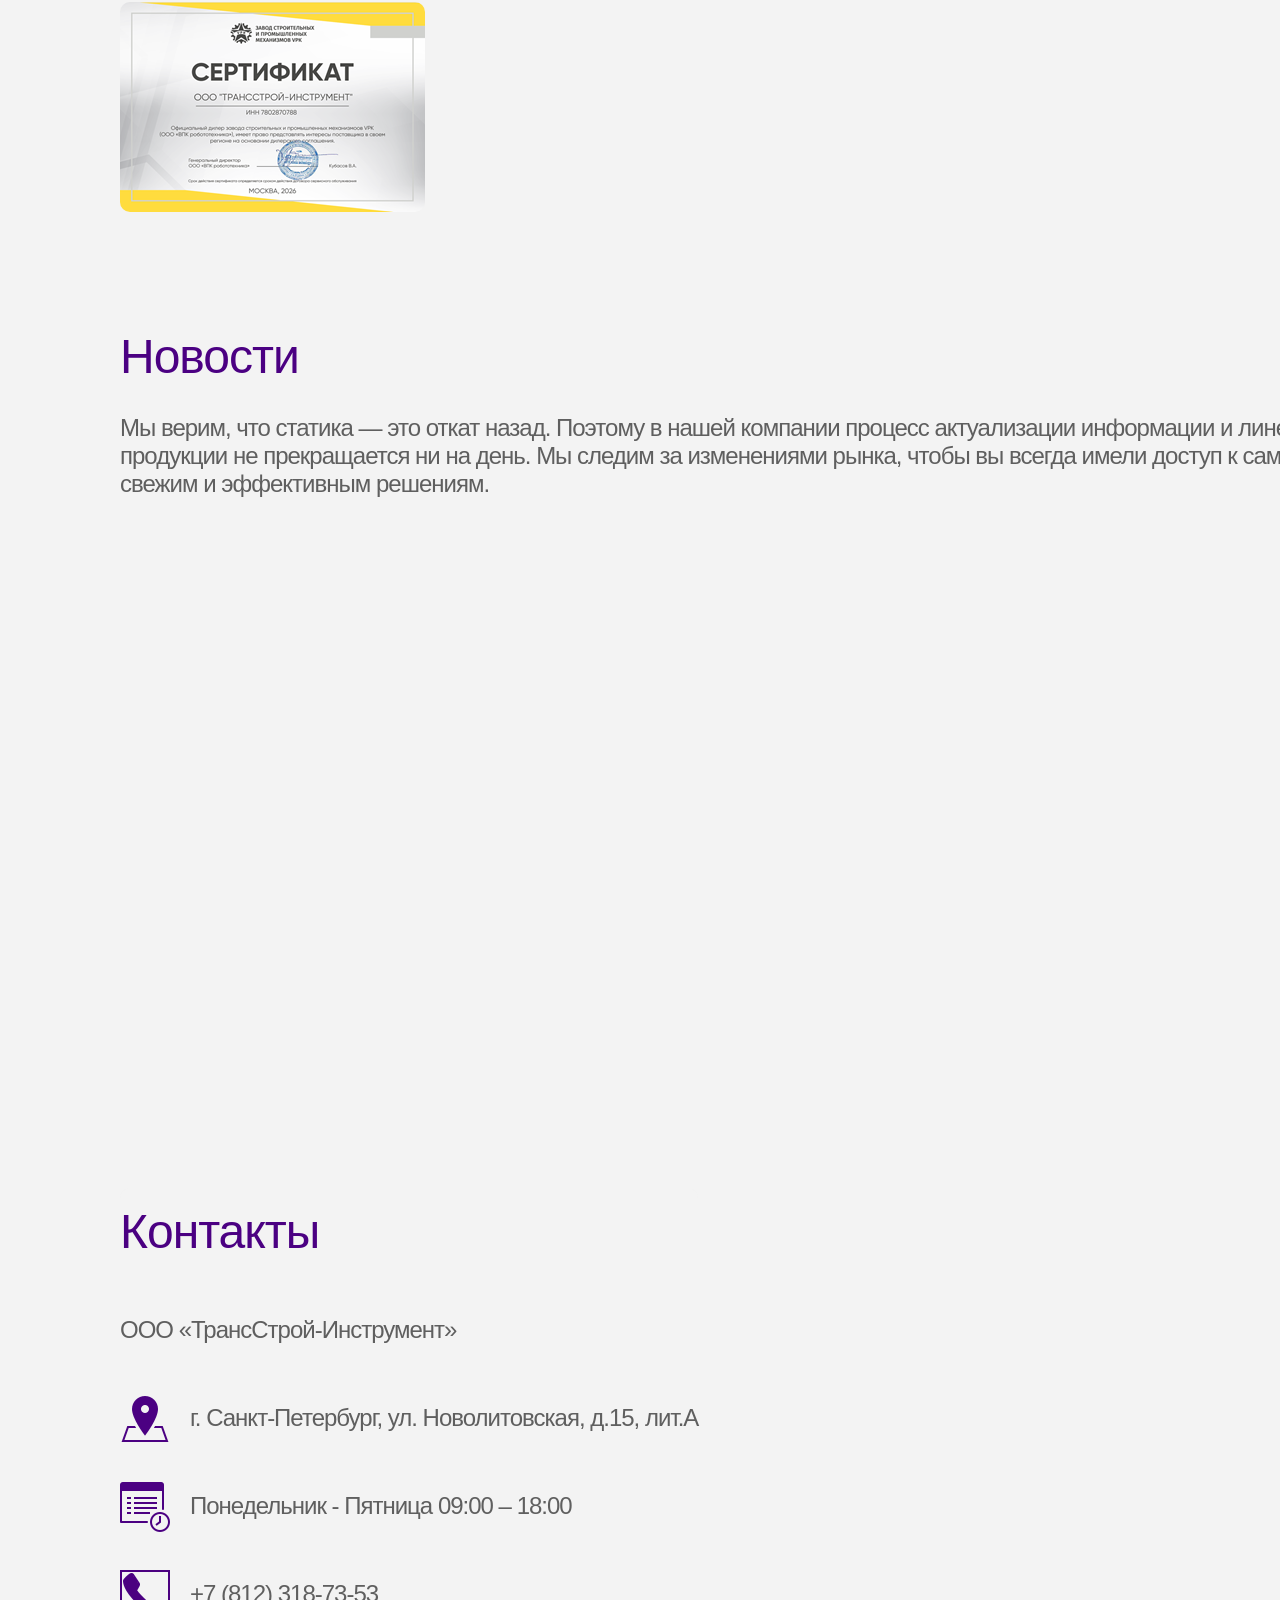
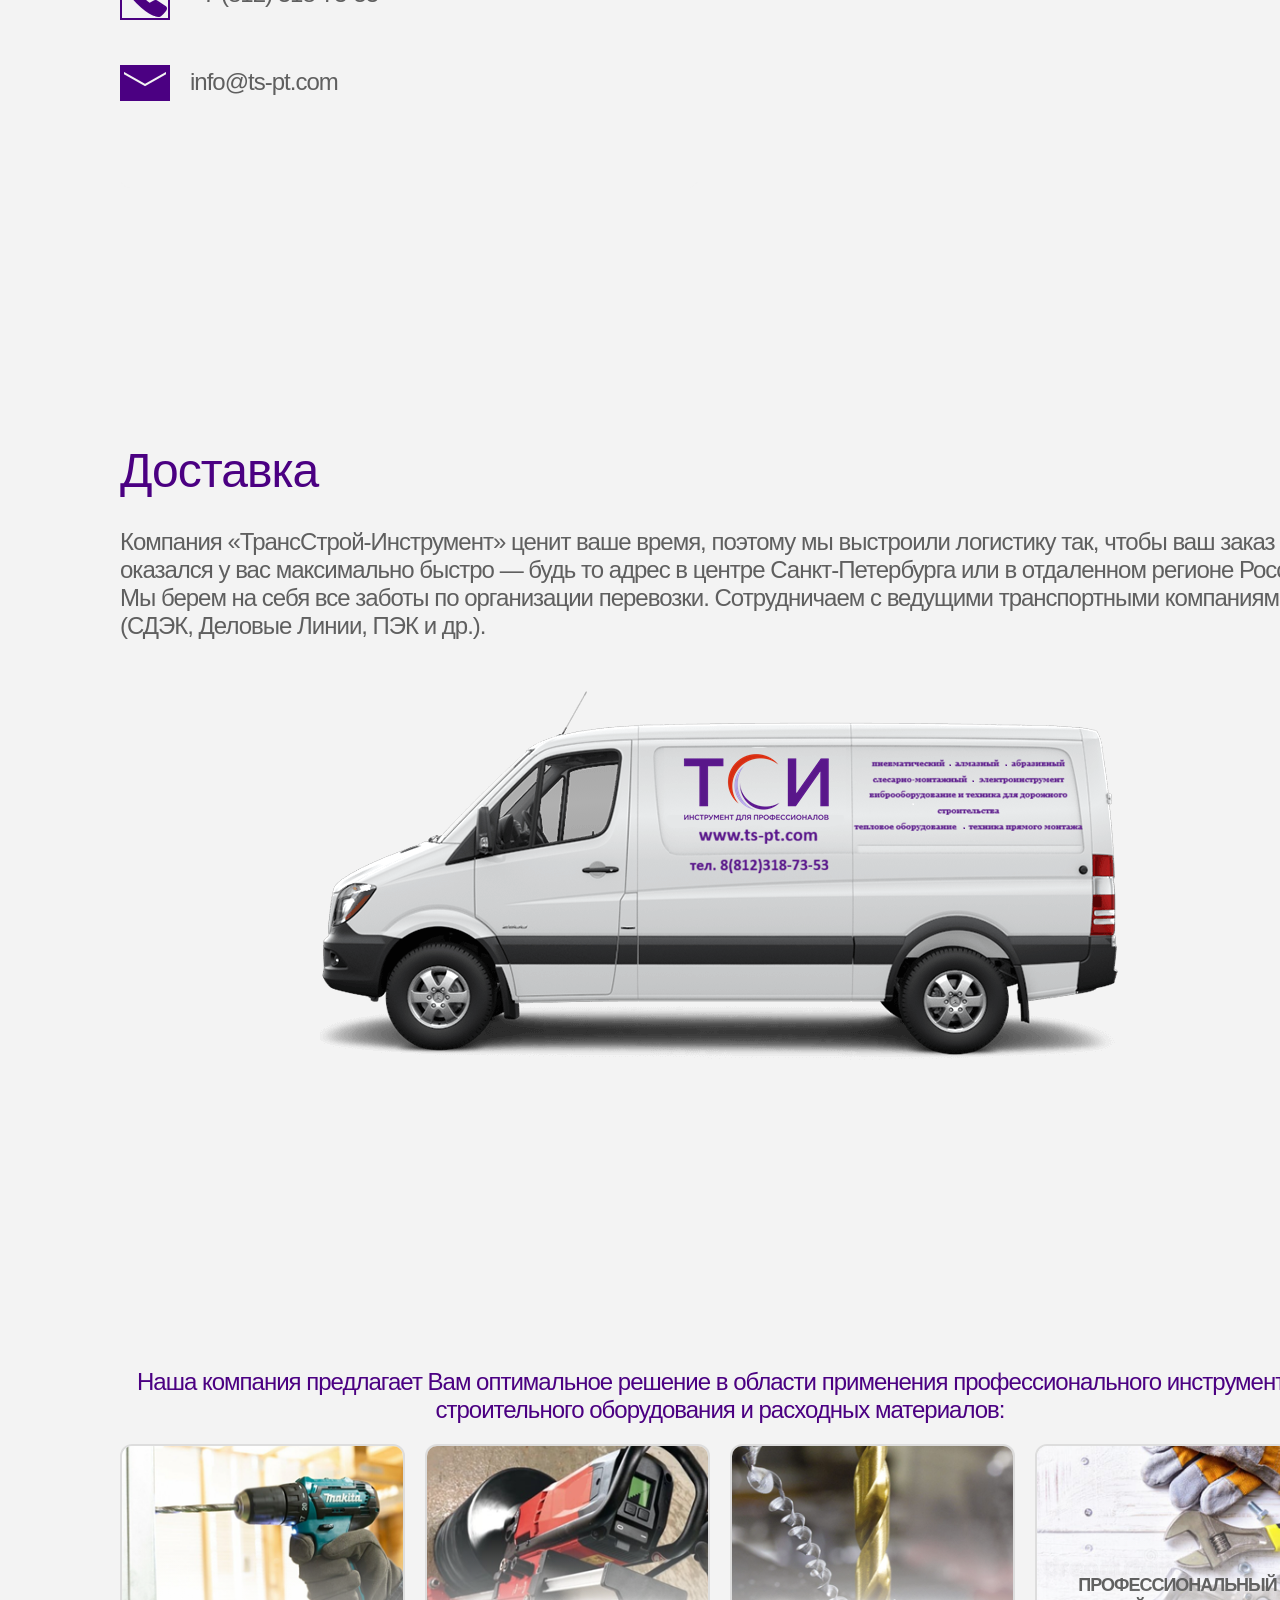
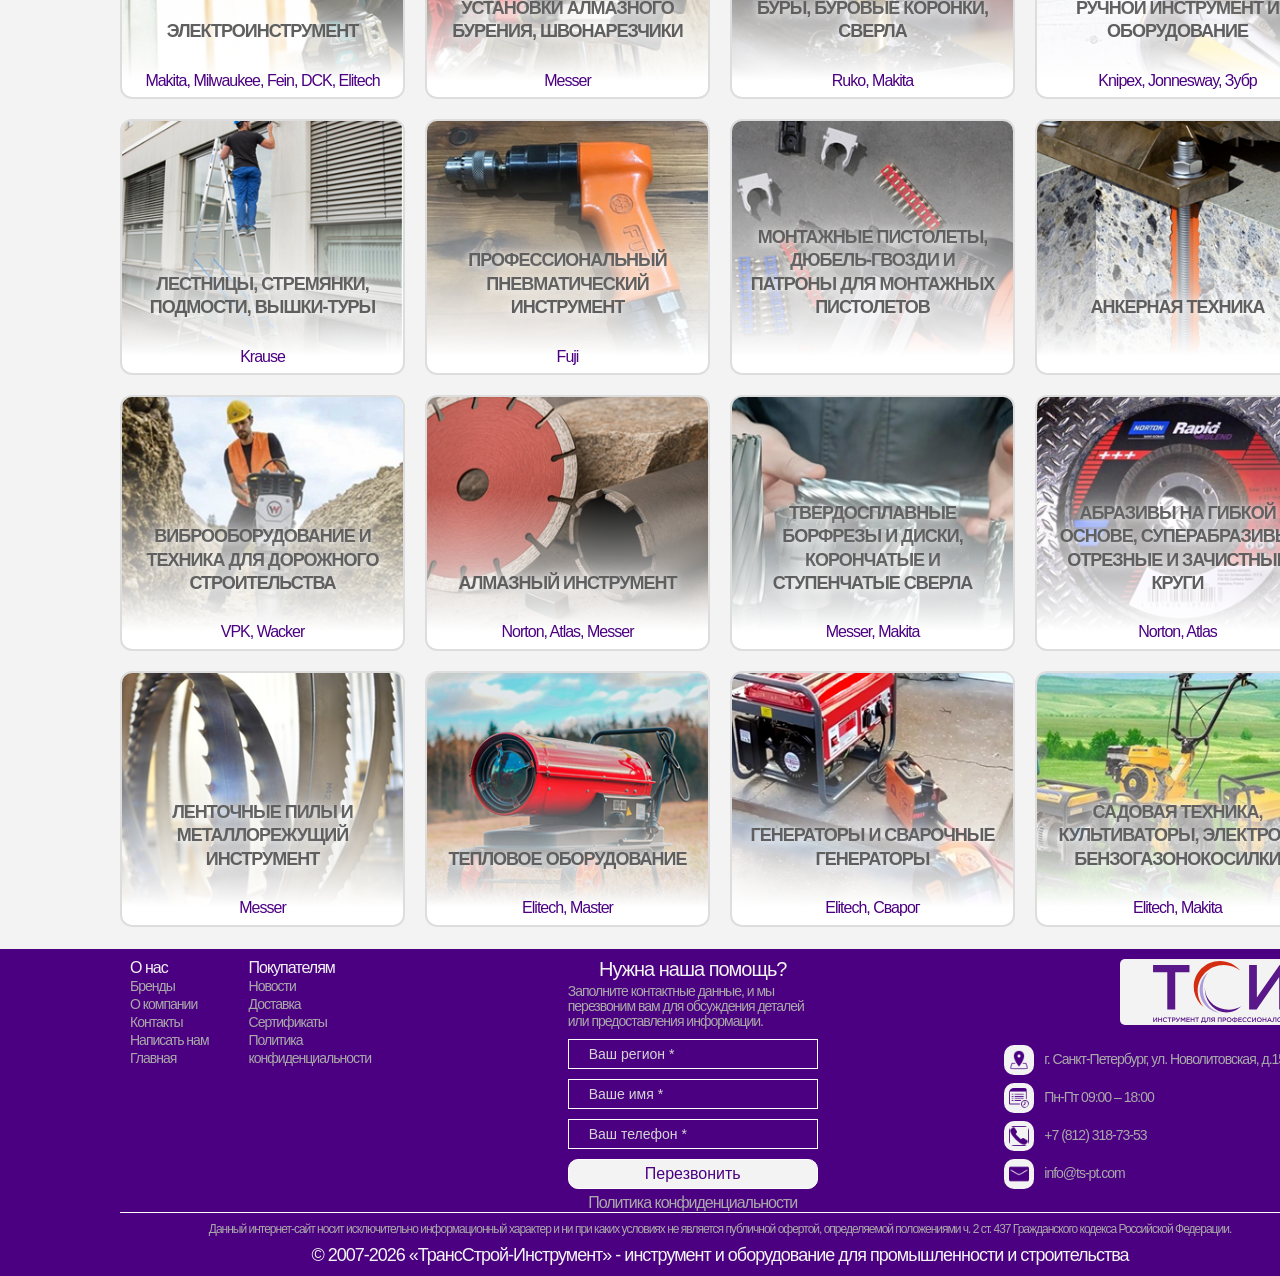
==== commit 14276d8c: "Add files via upload" ====
--- a/index.html
+++ b/index.html
@@ -2,9 +2,15 @@
 <html lang="en">
 
 <head>
-  <title>ТрансСтрой-Интсрумент</title>
+  <title>ТрансСтрой-Инструмент</title>
   <meta charset="UTF-8" />
   <meta name="viewport" content="width=device-width" />
+  <meta name="keywords" content="купить строительное оборудование продажа поставки для строительства компания оптом оптовая снабжение" />
+  <meta name="description" content="Компания «ТрансСтрой-Инструмент» предлагает купить профессиональный инструмент и строительное оборудование по доступным ценам - оптовая продажа, поставка и снабжение оборудованием для строительства и производства: -	Электроинструмент –Makita, Milwaukee, Fein, DCK, Elitech;
+    установки алмазного бурения, швонарезчики; буры, буровые коронки, сверла – Ruko, Makita; профессиональный ручной инструмент и оборудование – Knipex, Jonnesway, Зубр; подъёмные конструкции (лестницы, стремянки, подмости, вышки-туры) – Krause; профессиональный пневматический инструмент – Fuji;
+    техника прямого монтажа - монтажные пистолеты, дюбель-гвозди и патроны для монтажных пистолетов; анкерная техника, в т.ч. химические анкеры; виброоборудование и техника для дорожного строительства – VPK, Wacker; алмазный инструмент (алмазные коронки и сегменты, диски и канаты для стенорезных машин, швонарезчиков, ручных резчиков, штроборезов и прочей алмазной техники, шлифовальные чашки, а также их восстановление) – Saint-Gobain Abrasives (Norton, Atlas), Messer;
+    твердосплавные борфрезы и диски, корончатые и ступенчатые сверла – Messer; абразивы на гибкой основе, суперабразивы, отрезные и зачистные круги, нетканые материалы Beartex® - Saint-Gobain Abrasives (Norton, Atlas);
+    ленточные пилы и металлорежущий инструмент – Messer; тепловое оборудование – Elitech, Master; техника и оборудование (генераторы и сварочные генераторы, мотопомпы, садовая техника, культиваторы, электро и бензогазонокосилки, электро и бензопилы, мойки высокого давления, компрессора, сварочные аппараты и сварочные инверторы, стабилизаторы напряжения) – Elitech, Сварог." />
   <link rel="stylesheet" href="styles/style.css" />
   <link href="images/tsi-ico.ico" rel="SHORTCUT ICON">
 
@@ -22,7 +28,7 @@
           <div class="header-icons">
             <img src="icons/icon_adress.png" alt="Adress" class="header-icon" />
             <a href="https://yandex.ru/maps/-/CPQ9rMzo" class="header-mail">
-              г.СПб, ул. Новолитовская, д.15, лит.А
+              г. Санкт-Петербург, ул. Новолитовская, д.15, лит.А
             </a>
           </div>
           <div class="header-icons">
@@ -837,7 +843,7 @@
           <div class="footer-icons">
             <img src="icons/icon_adress.png" alt="Adress" class="footer-icon" />
             <a href="https://yandex.ru/maps/-/CPQ9rMzo" class="footer-mail">
-              г.СПб, ул. Новолитовская, д.15, лит.А
+              г. Санкт-Петербург, ул. Новолитовская, д.15, лит.А
             </a>
           </div>
           <div class="footer-icons">
